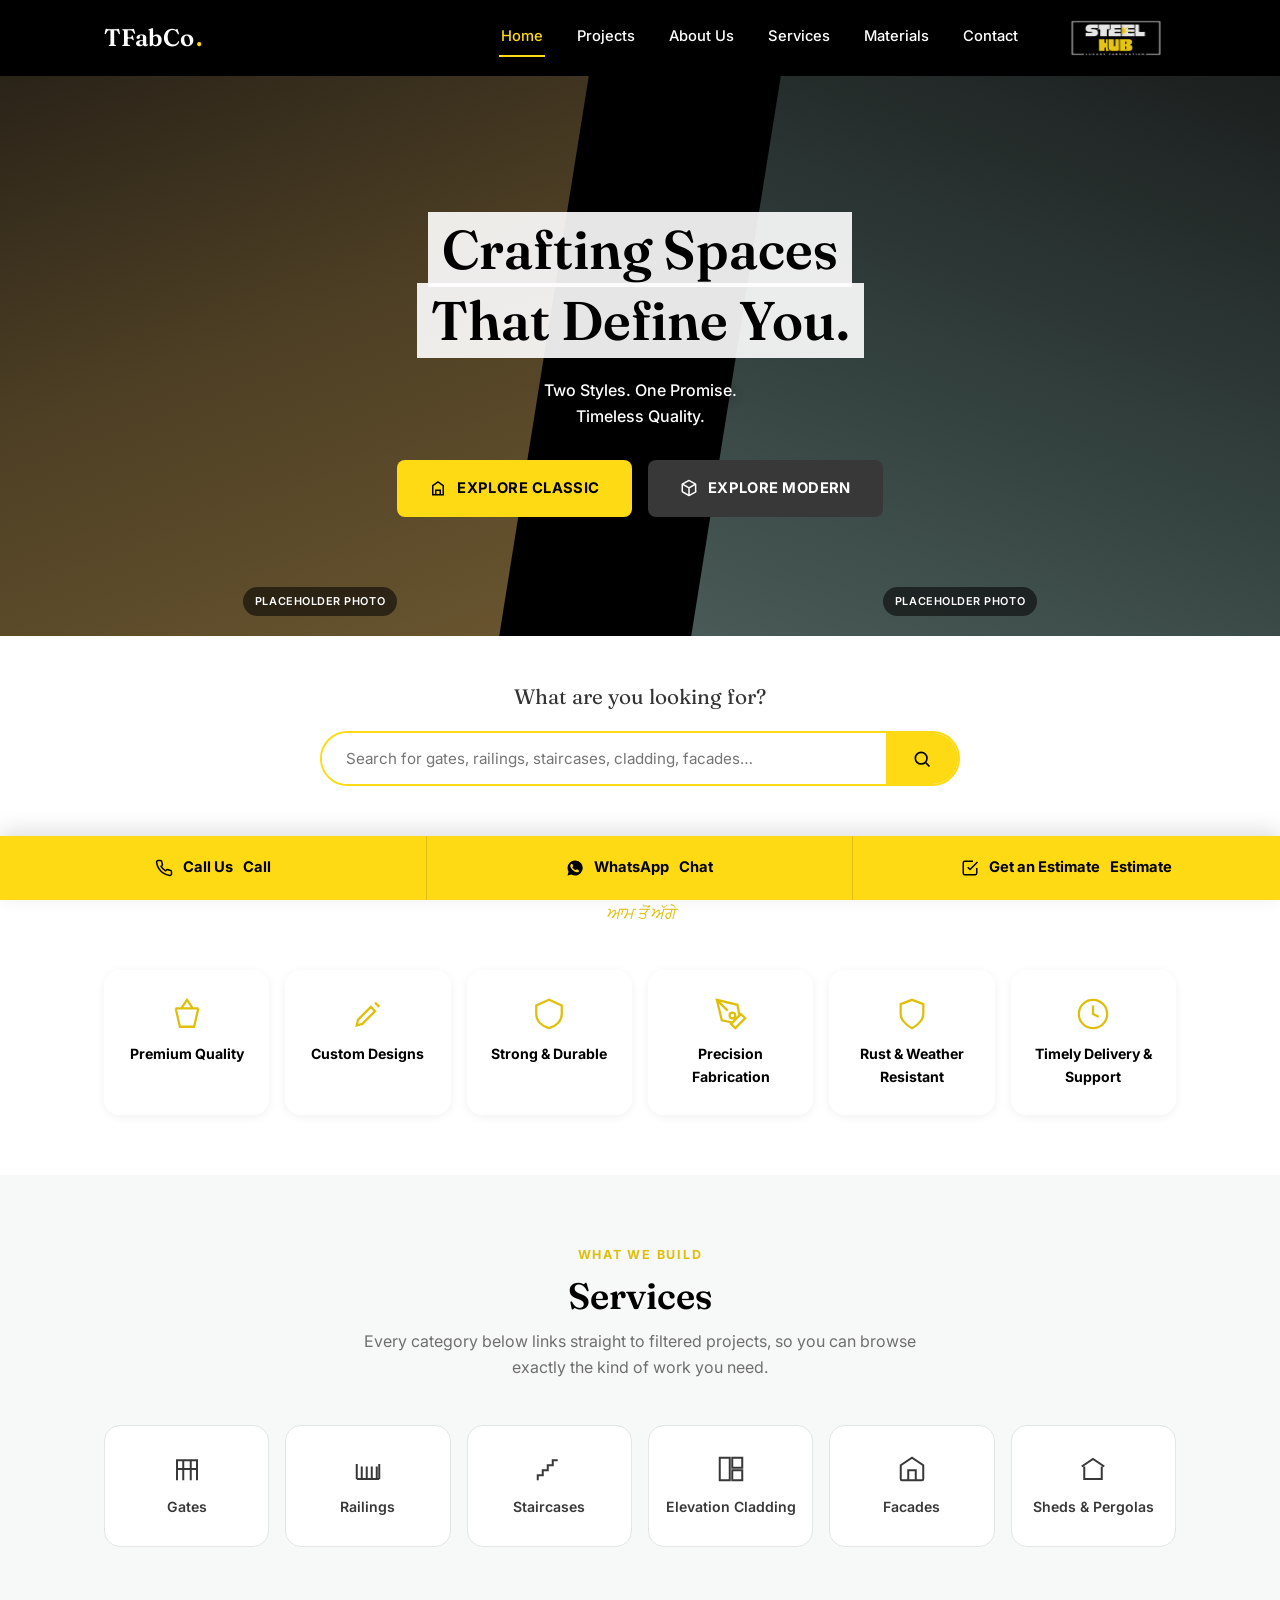
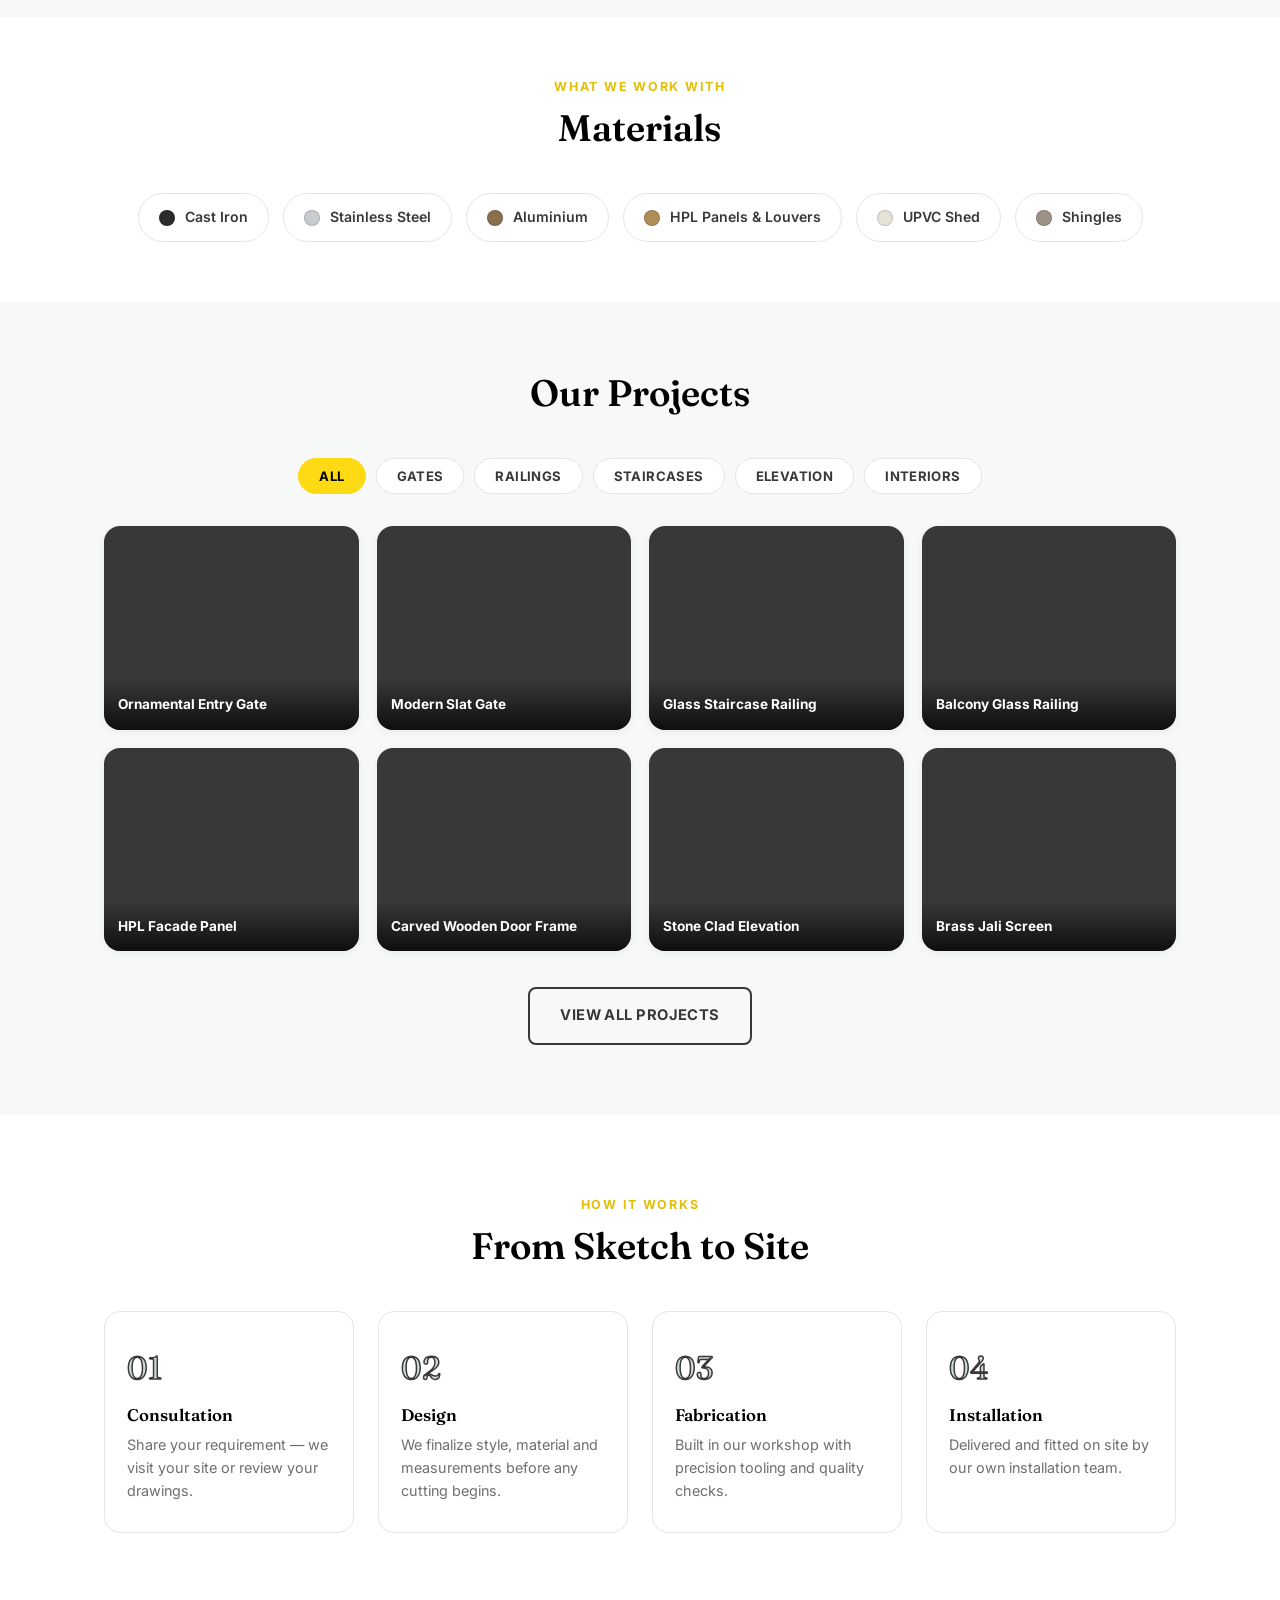
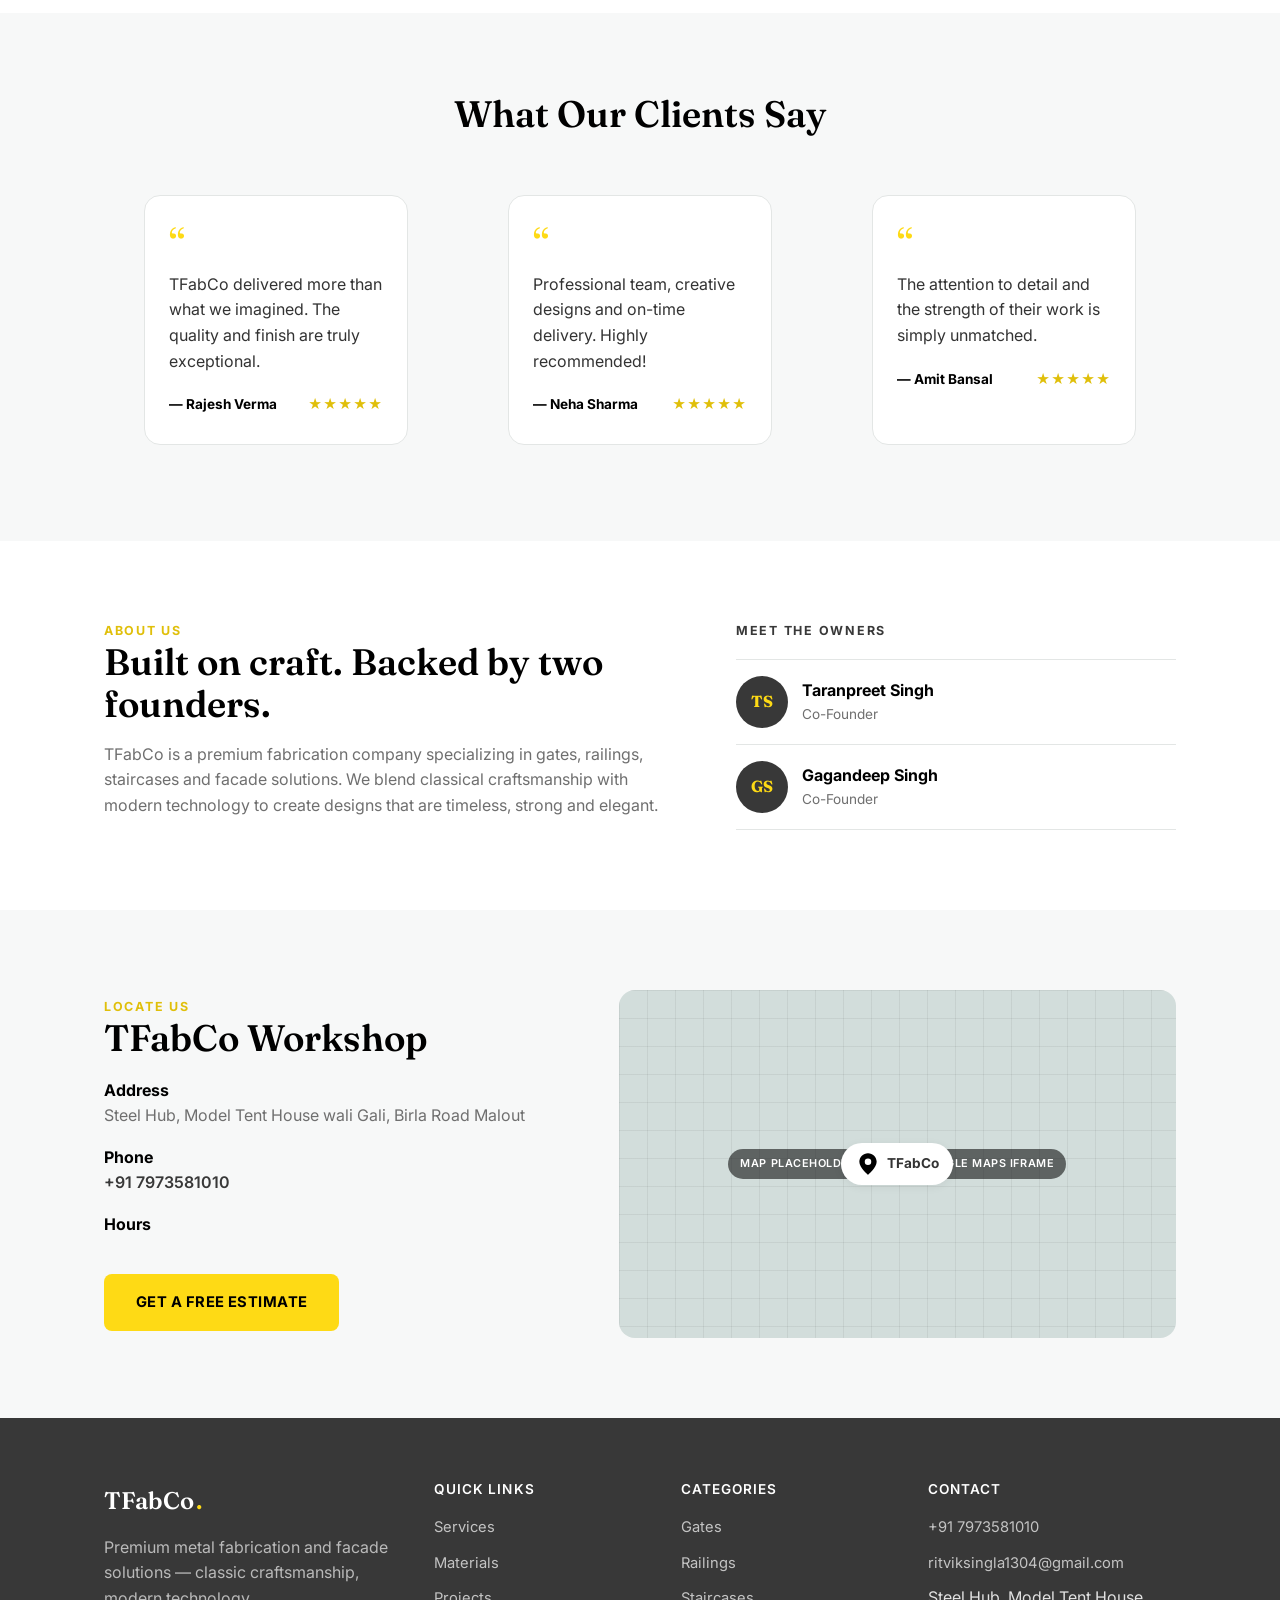
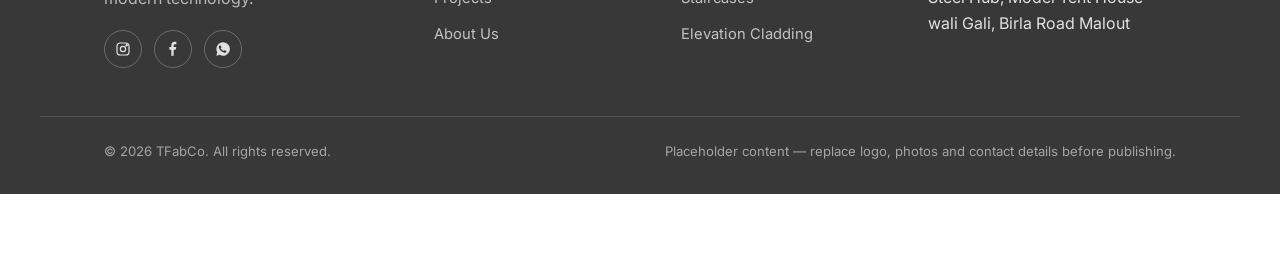
==== index.html @ 35b21168 "Base design added" ====
<!DOCTYPE html>
<html lang="en">
<head>
<meta charset="UTF-8">
<meta name="viewport" content="width=device-width, initial-scale=1.0">
<title>TFabCo — Aam ton agge</title>
<meta name="description" content="Premium fabrication of gates, railings, staircases and facade solutions. Classic and modern styles, built to last.">

<!-- Hidden static form so Netlify's build-time bot can detect the Estimate form -->
<form name="estimate-request" data-netlify="true" hidden>
  <input type="text" name="name">
  <input type="tel" name="phone">
  <select name="project_type"><option>Gate</option></select>
  <textarea name="message"></textarea>
</form>

<link rel="icon" href="data:image/svg+xml,%3Csvg xmlns='http://www.w3.org/2000/svg' viewBox='0 0 100 100'%3E%3Crect width='100' height='100' fill='%23000'/%3E%3Ctext x='50' y='68' font-size='60' text-anchor='middle' fill='%23feda15' font-family='Georgia'%3ET%3C/text%3E%3C/svg%3E">
<link rel="preconnect" href="https://fonts.googleapis.com">
<link rel="preconnect" href="https://fonts.gstatic.com" crossorigin>
<link href="https://fonts.googleapis.com/css2?family=Fraunces:opsz,wght@9..144,500;9..144,600;9..144,700&family=Inter:wght@400;500;600;700&display=swap" rel="stylesheet">
<link rel="stylesheet" href="css/base.css">
<link rel="stylesheet" href="css/home.css">
</head>
<body>

<!-- ============ HEADER ============ -->
<header class="site-header" id="top">
  <div class="header-inner">
    <a href="index.html" class="brand">TFabCo<span class="dot">.</span></a>

    <nav class="main-nav" id="main-nav">
      <a href="index.html" class="is-active">Home</a>
      <a href="products.html">Projects</a>
      <a href="index.html#about">About Us</a>
      <a href="index.html#services">Services</a>
      <a href="index.html#materials">Materials</a>
      <a href="index.html#contact">Contact</a>
    </nav>

    <span class="header-mark" aria-hidden="true">
      <img src="images/logo.png" alt="TFabCo logo" width="120" height="100">
    </span>

    <button class="menu-toggle" id="menu-toggle" aria-label="Toggle menu" aria-expanded="false">
      <span></span><span></span><span></span>
    </button>
  </div>
</header>

<main>

  <!-- ============ HERO ============ -->
  <section class="hero">
    <div class="hero-split">
      <div class="hero-image hero-image--classic" role="img" aria-label="Placeholder — classic ornamental gate photo">
        <span class="img-tag">Placeholder photo</span>
      </div>
      <div class="hero-image hero-image--modern" role="img" aria-label="Placeholder — modern facade photo">
        <span class="img-tag">Placeholder photo</span>
      </div>
    </div>

    <div class="hero-content">
      <h1>Crafting Spaces<br>That Define You.</h1>
      <p class="hero-tagline">Two Styles. One Promise.<br>Timeless Quality.</p>
      <div class="hero-actions">
        <a href="products.html?style=classic" class="btn btn-primary">
          <svg width="18" height="18" viewBox="0 0 24 24" fill="none" stroke="currentColor" stroke-width="2"><path d="M4 21h16M5 21V9l7-5 7 5v12M9 21v-6h6v6"/></svg>
          Explore Classic
        </a>
        <a href="products.html?style=modern" class="btn btn-dark">
          <svg width="18" height="18" viewBox="0 0 24 24" fill="none" stroke="currentColor" stroke-width="2"><path d="M21 16.5c0 .38-.21.71-.53.88l-7.9 4.44a.98.98 0 0 1-.94 0l-7.9-4.44A1 1 0 0 1 3 16.5v-9c0-.38.21-.71.53-.88l7.9-4.44a.98.98 0 0 1 .94 0l7.9 4.44c.32.17.53.5.53.88v9z"/><path d="M3.27 6.96 12 12.01l8.73-5.05M12 22.08V12"/></svg>
          Explore Modern
        </a>
      </div>
    </div>
  </section>

  <!-- ============ SEARCH ============ -->
  <section class="search-section">
    <div class="container">
      <p class="search-label">What are you looking for?</p>
      <form action="products.html" method="GET" class="search-form" role="search">
        <input type="search" name="search" placeholder="Search for gates, railings, staircases, cladding, facades…" aria-label="Search products">
        <button type="submit" aria-label="Search">
          <svg width="20" height="20" viewBox="0 0 24 24" fill="none" stroke="currentColor" stroke-width="2"><circle cx="11" cy="11" r="7"/><path d="m21 21-4.3-4.3"/></svg>
        </button>
      </form>
    </div>
  </section>

  <!-- ============ FEATURES / USPs ============ -->
  <section class="features">
    <div class="container">
      <div class="section-head">
        <h2 class="section-title">Not Common Fabrication</h2>
        <p class="tagline-script">ਆਮ ਤੋਂ ਅੱਗੇ</p>
      </div>

      <div class="feature-grid">
        <div class="feature-card card card-glass">
          <svg width="34" height="34" viewBox="0 0 24 24" fill="none" stroke="currentColor" stroke-width="1.6"><path d="M12 2 8 8h8l-4-6zM4 8l3 13h10l3-13M4 8h16"/></svg>
          <p>Premium Quality</p>
        </div>
        <div class="feature-card card card-glass">
          <svg width="34" height="34" viewBox="0 0 24 24" fill="none" stroke="currentColor" stroke-width="1.6"><path d="m14 7 3 3-9 9-4 1 1-4 9-9zM17 4l3 3"/></svg>
          <p>Custom Designs</p>
        </div>
        <div class="feature-card card card-glass">
          <svg width="34" height="34" viewBox="0 0 24 24" fill="none" stroke="currentColor" stroke-width="1.6"><path d="M12 2 3 6v6c0 5 4 8.5 9 10 5-1.5 9-5 9-10V6l-9-4z"/></svg>
          <p>Strong &amp; Durable</p>
        </div>
        <div class="feature-card card card-glass">
          <svg width="34" height="34" viewBox="0 0 24 24" fill="none" stroke="currentColor" stroke-width="1.6"><path d="m12 19 7-7 3 3-7 7-3-3zM18 13l-1.5-7.5L2 2l3.5 14.5L13 18l5-5zM2 2l7.586 7.586M11 13a2 2 0 1 0 4 0 2 2 0 1 0-4 0"/></svg>
          <p>Precision Fabrication</p>
        </div>
        <div class="feature-card card card-glass">
          <svg width="34" height="34" viewBox="0 0 24 24" fill="none" stroke="currentColor" stroke-width="1.6"><path d="M12 22s8-4 8-10V5l-8-3-8 3v7c0 6 8 10 8 10z"/></svg>
          <p>Rust &amp; Weather Resistant</p>
        </div>
        <div class="feature-card card card-glass">
          <svg width="34" height="34" viewBox="0 0 24 24" fill="none" stroke="currentColor" stroke-width="1.6"><circle cx="12" cy="12" r="10"/><path d="M12 6v6l4 2"/></svg>
          <p>Timely Delivery &amp; Support</p>
        </div>
      </div>
    </div>
  </section>

  <!-- ============ SERVICES ============ -->
  <section class="services" id="services">
    <div class="container">
      <div class="section-head">
        <p class="eyebrow accent">What We Build</p>
        <h2 class="section-title">Services</h2>
        <p class="section-sub">Every category below links straight to filtered projects, so you can browse exactly the kind of work you need.</p>
      </div>

      <div class="services-grid">
        <a href="products.html?type=gates" class="service-tile">
          <svg width="30" height="30" viewBox="0 0 24 24" fill="none" stroke="currentColor" stroke-width="1.6"><path d="M4 21V5h16v16M4 12h16M9 5v16M15 5v16"/></svg>
          <span>Gates</span>
        </a>
        <a href="products.html?type=railings" class="service-tile">
          <svg width="30" height="30" viewBox="0 0 24 24" fill="none" stroke="currentColor" stroke-width="1.6"><path d="M3 20h18M3 20V8M21 20V8M7 20V10M11 20V10M15 20V10M19 20V10"/></svg>
          <span>Railings</span>
        </a>
        <a href="products.html?type=staircases" class="service-tile">
          <svg width="30" height="30" viewBox="0 0 24 24" fill="none" stroke="currentColor" stroke-width="1.6"><path d="M3 21v-4h4v-4h4v-4h4V5h4"/></svg>
          <span>Staircases</span>
        </a>
        <a href="products.html?type=elevation" class="service-tile">
          <svg width="30" height="30" viewBox="0 0 24 24" fill="none" stroke="currentColor" stroke-width="1.6"><rect x="3" y="3" width="8" height="18"/><rect x="13" y="3" width="8" height="8"/><rect x="13" y="13" width="8" height="8"/></svg>
          <span>Elevation Cladding</span>
        </a>
        <a href="products.html?type=interiors" class="service-tile">
          <svg width="30" height="30" viewBox="0 0 24 24" fill="none" stroke="currentColor" stroke-width="1.6"><path d="M3 9l9-6 9 6v11a1 1 0 0 1-1 1H4a1 1 0 0 1-1-1z"/><path d="M9 21V13h6v8"/></svg>
          <span>Facades</span>
        </a>
        <a href="products.html?type=sheds" class="service-tile">
          <svg width="30" height="30" viewBox="0 0 24 24" fill="none" stroke="currentColor" stroke-width="1.6"><path d="M3 10 12 4l9 6M5 10v10h14V10"/></svg>
          <span>Sheds &amp; Pergolas</span>
        </a>
      </div>
    </div>
  </section>

  <!-- ============ MATERIALS ============ -->
  <section class="materials" id="materials">
    <div class="container">
      <div class="section-head">
        <p class="eyebrow accent">What We Work With</p>
        <h2 class="section-title">Materials</h2>
      </div>
      <div class="materials-grid">
        <div class="material-chip"><span class="swatch" style="background:#2b2b2b"></span>Cast Iron</div>
        <div class="material-chip"><span class="swatch" style="background:#c9ccce"></span>Stainless Steel</div>
        <div class="material-chip"><span class="swatch" style="background:#8a6f4d"></span>Aluminium</div>
        <div class="material-chip"><span class="swatch" style="background:#b08d57"></span>HPL Panels &amp; Louvers</div>
        <div class="material-chip"><span class="swatch" style="background:#e7e2d8"></span>UPVC Shed</div>
        <div class="material-chip"><span class="swatch" style="background:#9b9285"></span>Shingles</div>
      </div>
    </div>
  </section>

  <!-- ============ PROJECTS TEASER ============ -->
  <section class="projects" id="projects">
    <div class="container">
      <div class="section-head">
        <h2 class="section-title">Our Projects</h2>
      </div>

      <div class="filter-tabs" role="tablist" aria-label="Filter project preview">
        <button class="filter-btn is-active" data-filter="all">All</button>
        <button class="filter-btn" data-filter="gates">Gates</button>
        <button class="filter-btn" data-filter="railings">Railings</button>
        <button class="filter-btn" data-filter="staircases">Staircases</button>
        <button class="filter-btn" data-filter="elevation">Elevation</button>
        <button class="filter-btn" data-filter="interiors">Interiors</button>
      </div>

      <div class="teaser-grid" id="teaser-grid"><!-- populated by home.js --></div>

      <div class="text-center" style="margin-top:36px;">
        <a href="products.html" class="btn btn-outline">View All Projects</a>
      </div>
    </div>
  </section>

  <!-- ============ PROCESS ============ -->
  <section class="process">
    <div class="container">
      <div class="section-head">
        <p class="eyebrow accent">How It Works</p>
        <h2 class="section-title">From Sketch to Site</h2>
      </div>
      <div class="process-grid">
        <div class="process-step">
          <span class="step-num">01</span>
          <h4>Consultation</h4>
          <p>Share your requirement — we visit your site or review your drawings.</p>
        </div>
        <div class="process-step">
          <span class="step-num">02</span>
          <h4>Design</h4>
          <p>We finalize style, material and measurements before any cutting begins.</p>
        </div>
        <div class="process-step">
          <span class="step-num">03</span>
          <h4>Fabrication</h4>
          <p>Built in our workshop with precision tooling and quality checks.</p>
        </div>
        <div class="process-step">
          <span class="step-num">04</span>
          <h4>Installation</h4>
          <p>Delivered and fitted on site by our own installation team.</p>
        </div>
      </div>
    </div>
  </section>

  <!-- ============ TESTIMONIALS ============ -->
  <section class="testimonials">
    <div class="container">
      <div class="section-head">
        <h2 class="section-title">What Our Clients Say</h2>
      </div>
      <div class="testimonial-grid">
        <blockquote class="testimonial-card card">
          <p class="quote-mark">&ldquo;</p>
          <p class="quote-text">TFabCo delivered more than what we imagined. The quality and finish are truly exceptional.</p>
          <footer>
            <span class="quote-author">— Rajesh Verma</span>
            <span class="stars">★★★★★</span>
          </footer>
        </blockquote>
        <blockquote class="testimonial-card card">
          <p class="quote-mark">&ldquo;</p>
          <p class="quote-text">Professional team, creative designs and on-time delivery. Highly recommended!</p>
          <footer>
            <span class="quote-author">— Neha Sharma</span>
            <span class="stars">★★★★★</span>
          </footer>
        </blockquote>
        <blockquote class="testimonial-card card">
          <p class="quote-mark">&ldquo;</p>
          <p class="quote-text">The attention to detail and the strength of their work is simply unmatched.</p>
          <footer>
            <span class="quote-author">— Amit Bansal</span>
            <span class="stars">★★★★★</span>
          </footer>
        </blockquote>
      </div>
    </div>
  </section>

  <!-- ============ ABOUT + OWNERS ============ -->
  <section class="about" id="about">
    <div class="container about-grid">
      <div>
        <p class="eyebrow accent">About Us</p>
        <h2 class="section-title" style="text-align:left; margin-bottom:16px;">Built on craft. Backed by two founders.</h2>
        <p class="about-text">TFabCo is a premium fabrication company specializing in gates, railings, staircases and facade solutions. We blend classical craftsmanship with modern technology to create designs that are timeless, strong and elegant.</p>
      </div>

      <div class="owners">
        <p class="eyebrow" style="margin-bottom:18px;">Meet the Owners</p>
        <div class="owner-card">
          <div class="owner-avatar" aria-hidden="true">TS</div>
          <div>
            <p class="owner-name">Taranpreet Singh</p>
            <p class="owner-role">Co-Founder</p>
          </div>
        </div>
        <div class="owner-card">
          <div class="owner-avatar" aria-hidden="true">GS</div>
          <div>
            <p class="owner-name">Gagandeep Singh</p>
            <p class="owner-role">Co-Founder</p>
          </div>
        </div>
      </div>
    </div>
  </section>

  <!-- ============ LOCATE US / CONTACT ============ -->
  <section class="locate" id="contact">
    <div class="container locate-grid">
      <div>
        <p class="eyebrow accent">Locate Us</p>
        <h2 class="section-title" style="text-align:left; margin-bottom:18px;">TFabCo Workshop</h2>
        <p class="locate-line"><strong>Address</strong><br><span data-business="address">123 Industrial Area, Phase 1, Ludhiana, Punjab 141003</span></p>
        <p class="locate-line"><strong>Phone</strong><br><a data-business="phone" href="tel:+919876543210">+91 98765 43210</a></p>
        <p class="locate-line"><strong>Hours</strong><br><span data-business="hours">Mon–Sat, 9:00 AM – 7:00 PM</span></p>
        <a href="#" class="btn btn-primary" data-open-modal="estimate-modal" style="margin-top:20px;">Get a Free Estimate</a>
      </div>
      <div class="map-placeholder" role="img" aria-label="Placeholder map — embed Google Maps here">
        <span class="img-tag">Map placeholder — embed Google Maps iframe</span>
        <span class="map-pin">
          <svg width="26" height="26" viewBox="0 0 24 24" fill="#000"><path d="M12 2C7.6 2 4 5.6 4 10c0 5.4 8 12 8 12s8-6.6 8-12c0-4.4-3.6-8-8-8zm0 11a3 3 0 1 1 0-6 3 3 0 0 1 0 6z"/></svg>
          TFabCo
        </span>
      </div>
    </div>
  </section>

</main>

<!-- ============ FOOTER (content) ============ -->
<footer class="site-footer">
  <div class="container footer-grid">
    <div class="footer-brand">
      <a href="index.html" class="brand">TFabCo<span class="dot">.</span></a>
      <p>Premium metal fabrication and facade solutions — classic craftsmanship, modern technology.</p>
      <div class="social-row" aria-label="Social media">
        <a href="#" aria-label="Instagram"><svg width="16" height="16" viewBox="0 0 24 24" fill="none" stroke="currentColor" stroke-width="1.8"><rect x="3" y="3" width="18" height="18" rx="5"/><circle cx="12" cy="12" r="4"/><circle cx="17.5" cy="6.5" r="1"/></svg></a>
        <a href="#" aria-label="Facebook"><svg width="16" height="16" viewBox="0 0 24 24" fill="currentColor"><path d="M13 22v-9h3l1-4h-4V7c0-1.1.4-2 2-2h2V1.1C16.6 1 15.5 1 14.5 1 11.5 1 9.5 3 9.5 6.4V9h-3v4h3v9h3.5z"/></svg></a>
        <a href="#" aria-label="WhatsApp" data-whatsapp-link><svg width="16" height="16" viewBox="0 0 24 24" fill="currentColor"><path d="M12 2a10 10 0 0 0-8.6 15L2 22l5.2-1.4A10 10 0 1 0 12 2zm5.6 14.3c-.2.7-1.4 1.3-2 1.4-.5.1-1.1.2-3.6-.8-3-1.2-4.9-4.3-5.1-4.5-.1-.2-1.2-1.6-1.2-3s.7-2.1 1-2.4c.3-.3.6-.4.8-.4h.6c.2 0 .4 0 .6.5.2.5.7 1.8.8 1.9.1.2.1.3 0 .5-.1.2-.1.3-.3.5l-.5.5c-.2.2-.3.4-.1.7.2.3.8 1.3 1.7 2.1 1.2 1 2.1 1.4 2.4 1.5.3.1.5.1.7-.1l.7-.8c.2-.3.4-.2.7-.1l1.7.8c.2.1.4.2.4.4.1.2.1 1-.1 1.6z"/></svg></a>
      </div>
    </div>
    <div class="footer-col">
      <h4>Quick Links</h4>
      <ul>
        <li><a href="index.html#services">Services</a></li>
        <li><a href="index.html#materials">Materials</a></li>
        <li><a href="products.html">Projects</a></li>
        <li><a href="index.html#about">About Us</a></li>
      </ul>
    </div>
    <div class="footer-col">
      <h4>Categories</h4>
      <ul>
        <li><a href="products.html?type=gates">Gates</a></li>
        <li><a href="products.html?type=railings">Railings</a></li>
        <li><a href="products.html?type=staircases">Staircases</a></li>
        <li><a href="products.html?type=elevation">Elevation Cladding</a></li>
      </ul>
    </div>
    <div class="footer-col">
      <h4>Contact</h4>
      <ul>
        <li><a data-business="phone" href="tel:+919876543210">+91 98765 43210</a></li>
        <li><a data-business="email" href="mailto:info@tfabco.in">info@tfabco.in</a></li>
        <li><span data-business="address">123 Industrial Area, Phase 1, Ludhiana, Punjab</span></li>
      </ul>
    </div>
  </div>
  <div class="container footer-bottom">
    <span>© 2026 TFabCo. All rights reserved.</span>
    <span>Placeholder content — replace logo, photos and contact details before publishing.</span>
  </div>
</footer>

<!-- ============ STICKY CTA BAR ============ -->
<nav class="cta-bar" aria-label="Quick contact">
  <a href="#" class="cta-bar-item" data-call-button>
    <svg width="18" height="18" viewBox="0 0 24 24" fill="none" stroke="currentColor" stroke-width="2"><path d="M22 16.9v3a2 2 0 0 1-2.2 2 19.8 19.8 0 0 1-8.6-3.1 19.5 19.5 0 0 1-6-6 19.8 19.8 0 0 1-3.1-8.7A2 2 0 0 1 4.1 2h3a2 2 0 0 1 2 1.7c.1 1 .3 2 .7 2.9a2 2 0 0 1-.4 2.1L8.1 9.9a16 16 0 0 0 6 6l1.2-1.2a2 2 0 0 1 2.1-.4c.9.4 1.9.6 2.9.7a2 2 0 0 1 1.7 2z"/></svg>
    <span>Call Us</span><span class="label-mobile">Call</span>
  </a>
  <a href="#" class="cta-bar-item" data-whatsapp-link target="_blank" rel="noopener">
    <svg width="18" height="18" viewBox="0 0 24 24" fill="currentColor"><path d="M12 2a10 10 0 0 0-8.6 15L2 22l5.2-1.4A10 10 0 1 0 12 2zm5.6 14.3c-.2.7-1.4 1.3-2 1.4-.5.1-1.1.2-3.6-.8-3-1.2-4.9-4.3-5.1-4.5-.1-.2-1.2-1.6-1.2-3s.7-2.1 1-2.4c.3-.3.6-.4.8-.4h.6c.2 0 .4 0 .6.5.2.5.7 1.8.8 1.9.1.2.1.3 0 .5-.1.2-.1.3-.3.5l-.5.5c-.2.2-.3.4-.1.7.2.3.8 1.3 1.7 2.1 1.2 1 2.1 1.4 2.4 1.5.3.1.5.1.7-.1l.7-.8c.2-.3.4-.2.7-.1l1.7.8c.2.1.4.2.4.4.1.2.1 1-.1 1.6z"/></svg>
    <span>WhatsApp</span><span class="label-mobile">Chat</span>
  </a>
  <a href="#" class="cta-bar-item" data-open-modal="estimate-modal">
    <svg width="18" height="18" viewBox="0 0 24 24" fill="none" stroke="currentColor" stroke-width="2"><path d="M9 11l3 3L22 4M21 12v7a2 2 0 0 1-2 2H5a2 2 0 0 1-2-2V5a2 2 0 0 1 2-2h11"/></svg>
    <span>Get an Estimate</span><span class="label-mobile">Estimate</span>
  </a>
</nav>

<!-- ============ CALL POPOVER (desktop only) ============ -->
<div class="modal-overlay" id="call-popover">
  <div class="modal" role="dialog" aria-modal="true" aria-labelledby="call-popover-title">
    <button class="modal-close" aria-label="Close">✕</button>
    <p class="modal-eyebrow">Reach Us Directly</p>
    <h3 id="call-popover-title">Contact TFabCo</h3>

    <div class="contact-line">
      <span class="ci-icon"><svg width="18" height="18" viewBox="0 0 24 24" fill="none" stroke="currentColor" stroke-width="2"><path d="M22 16.9v3a2 2 0 0 1-2.2 2 19.8 19.8 0 0 1-8.6-3.1 19.5 19.5 0 0 1-6-6 19.8 19.8 0 0 1-3.1-8.7A2 2 0 0 1 4.1 2h3a2 2 0 0 1 2 1.7c.1 1 .3 2 .7 2.9a2 2 0 0 1-.4 2.1L8.1 9.9a16 16 0 0 0 6 6l1.2-1.2a2 2 0 0 1 2.1-.4c.9.4 1.9.6 2.9.7a2 2 0 0 1 1.7 2z"/></svg></span>
      <div class="ci-text"><span>Phone</span><a data-business="phone" href="tel:+919876543210">+91 98765 43210</a></div>
    </div>
    <div class="contact-line">
      <span class="ci-icon"><svg width="18" height="18" viewBox="0 0 24 24" fill="currentColor"><path d="M12 2a10 10 0 0 0-8.6 15L2 22l5.2-1.4A10 10 0 1 0 12 2zm5.6 14.3c-.2.7-1.4 1.3-2 1.4-.5.1-1.1.2-3.6-.8-3-1.2-4.9-4.3-5.1-4.5-.1-.2-1.2-1.6-1.2-3s.7-2.1 1-2.4c.3-.3.6-.4.8-.4h.6c.2 0 .4 0 .6.5.2.5.7 1.8.8 1.9.1.2.1.3 0 .5-.1.2-.1.3-.3.5l-.5.5c-.2.2-.3.4-.1.7.2.3.8 1.3 1.7 2.1 1.2 1 2.1 1.4 2.4 1.5.3.1.5.1.7-.1l.7-.8c.2-.3.4-.2.7-.1l1.7.8c.2.1.4.2.4.4.1.2.1 1-.1 1.6z"/></svg></span>
      <div class="ci-text"><span>WhatsApp</span><a href="#" data-whatsapp-link target="_blank" rel="noopener">Chat with us</a></div>
    </div>
    <div class="contact-line">
      <span class="ci-icon"><svg width="18" height="18" viewBox="0 0 24 24" fill="none" stroke="currentColor" stroke-width="2"><path d="M4 4h16v16H4z" opacity="0"/><path d="m22 6-10 7L2 6M4 4h16a2 2 0 0 1 2 2v12a2 2 0 0 1-2 2H4a2 2 0 0 1-2-2V6a2 2 0 0 1 2-2z"/></svg></span>
      <div class="ci-text"><span>Email</span><a data-business="email" href="mailto:info@tfabco.in">info@tfabco.in</a></div>
    </div>
    <div class="contact-line">
      <span class="ci-icon"><svg width="18" height="18" viewBox="0 0 24 24" fill="none" stroke="currentColor" stroke-width="2"><path d="M12 2C7.6 2 4 5.6 4 10c0 5.4 8 12 8 12s8-6.6 8-12c0-4.4-3.6-8-8-8z"/><circle cx="12" cy="10" r="3"/></svg></span>
      <div class="ci-text"><span>Workshop</span><p data-business="address">123 Industrial Area, Phase 1, Ludhiana, Punjab 141003</p></div>
    </div>
  </div>
</div>

<!-- ============ ESTIMATE MODAL ============ -->
<div class="modal-overlay" id="estimate-modal">
  <div class="modal" role="dialog" aria-modal="true" aria-labelledby="estimate-modal-title">
    <button class="modal-close" aria-label="Close">✕</button>
    <p class="modal-eyebrow">Quick Request</p>
    <h3 id="estimate-modal-title">Get a Free Estimate</h3>

    <form name="estimate-request" method="POST" data-ajax-form data-netlify="true" netlify-honeypot="bot-field">
      <input type="hidden" name="form-name" value="estimate-request">
      <p class="hidden-field"><label>Don't fill this out: <input name="bot-field"></label></p>

      <div class="field">
        <label for="est-name">Name</label>
        <input id="est-name" type="text" name="name" required>
      </div>
      <div class="field">
        <label for="est-phone">Phone</label>
        <input id="est-phone" type="tel" name="phone" required>
      </div>
      <div class="field">
        <label for="est-type">Project Type</label>
        <select id="est-type" name="project_type">
          <option>Gate</option>
          <option>Railing / Staircase</option>
          <option>Elevation Cladding</option>
          <option>Interior</option>
          <option>Not sure yet</option>
        </select>
      </div>
      <div class="field">
        <label for="est-msg">Details</label>
        <textarea id="est-msg" name="message" rows="3" placeholder="Approximate size, style, location..."></textarea>
      </div>
      <button type="submit" class="btn btn-primary btn-block">Send Request</button>
    </form>
    <div class="form-success" style="display:none;">
      <p style="font-weight:600; margin-bottom:8px;">Thanks — request received!</p>
      <p class="form-note">We'll get back to you shortly. For anything urgent, call or WhatsApp us using the bar below.</p>
    </div>
  </div>
</div>

<script src="js/main.js"></script>
<script src="js/home.js"></script>
</body>
</html>
---- css/base.css ----
/* ==========================================================
   TFabCo — BASE STYLES / DESIGN SYSTEM
   Shared across every page. Component classes here (.btn, .card,
   .site-header, .cta-bar, .modal, etc.) are the "reusable elements" —
   reuse them anywhere rather than writing new one-off styles.
   ========================================================== */

:root{
  /* ---- brand palette (as given) ---- */
  --yellow: #feda15;
  --yellow-dark: #e0bf0a;
  --black: #000000;
  --charcoal: #383838;
  --white: #ffffff;
  --mist: #d2dddb;

  /* ---- derived tones ---- */
  --charcoal-light: #4c4c4c;
  --text-body: #333333;
  --text-muted: #6f6f6f;
  --border: #e3e6e5;
  --bg-soft: #f7f8f8;

  /* ---- type ---- */
  --font-display: 'Fraunces', serif;
  --font-body: 'Inter', sans-serif;

  /* ---- layout ---- */
  --container: 1200px;
  --gutter: clamp(20px, 5vw, 64px);
  --radius-sm: 8px;
  --radius-md: 16px;
  --radius-lg: 28px;
  --header-h: 76px;
  --ctabar-h: 64px;

  /* ---- shadow / motion ---- */
  --shadow-sm: 0 2px 10px rgba(0,0,0,0.06);
  --shadow-md: 0 10px 30px rgba(0,0,0,0.12);
  --shadow-lg: 0 20px 50px rgba(0,0,0,0.18);
  --ease: cubic-bezier(0.22, 1, 0.36, 1);
}

*, *::before, *::after{ box-sizing: border-box; }
html{ scroll-behavior: smooth; }

@media (prefers-reduced-motion: reduce){
  html{ scroll-behavior: auto; }
  *{ animation-duration: 0.01ms !important; animation-iteration-count: 1 !important; transition-duration: 0.01ms !important; }
}

body{
  margin: 0;
  font-family: var(--font-body);
  color: var(--text-body);
  background: var(--white);
  line-height: 1.6;
  padding-bottom: var(--ctabar-h); /* keep content clear of fixed CTA bar */
}

h1,h2,h3,h4{
  font-family: var(--font-display);
  color: var(--black);
  margin: 0;
  line-height: 1.15;
  font-weight: 600;
}

p{ margin: 0; }
a{ color: inherit; text-decoration: none; }
img{ max-width: 100%; display: block; }
ul{ margin: 0; padding: 0; list-style: none; }
button{ font-family: inherit; border: none; background: none; cursor: pointer; }
input, select, textarea{ font-family: inherit; }

:focus-visible{ outline: 3px solid var(--yellow-dark); outline-offset: 2px; }

.container{
  max-width: var(--container);
  margin: 0 auto;
  padding: 0 var(--gutter);
}

.eyebrow{
  font-family: var(--font-body);
  font-weight: 700;
  font-size: 0.78rem;
  letter-spacing: 0.14em;
  text-transform: uppercase;
  color: var(--charcoal);
}
.eyebrow.accent{ color: var(--yellow-dark); }

.section{ padding: 88px 0; }
.section-tight{ padding: 56px 0; }
.section-title{
  font-size: clamp(1.7rem, 3vw, 2.3rem);
  text-align: center;
}
.section-head{ text-align: center; margin-bottom: 44px; }
.section-head p.eyebrow{ margin-bottom: 10px; }
.section-sub{
  margin-top: 12px;
  color: var(--text-muted);
  max-width: 60ch;
  margin-left: auto;
  margin-right: auto;
}

/* ==========================================================
   BUTTONS  (.btn is the base reusable button)
   ========================================================== */
.btn{
  position: relative;
  display: inline-flex;
  align-items: center;
  justify-content: center;
  gap: 10px;
  padding: 15px 30px;
  font-size: 0.92rem;
  font-weight: 700;
  letter-spacing: 0.03em;
  text-transform: uppercase;
  border-radius: var(--radius-sm);
  border: 2px solid transparent;
  overflow: hidden;
  isolation: isolate;
  transition: transform 0.2s var(--ease), box-shadow 0.2s var(--ease), background 0.2s var(--ease), color 0.2s var(--ease), border-color 0.2s var(--ease);
  white-space: nowrap;
}
.btn:hover{ transform: translateY(-3px); box-shadow: var(--shadow-md); }
.btn:active{ transform: translateY(-1px) scale(0.97); box-shadow: var(--shadow-sm); }

.btn-primary{ background: var(--yellow); color: var(--black); }
.btn-primary:hover{ background: var(--yellow-dark); }

.btn-dark{ background: var(--charcoal); color: var(--white); }
.btn-dark:hover{ background: var(--black); }

.btn-outline{ background: transparent; border-color: var(--charcoal); color: var(--charcoal); }
.btn-outline:hover{ border-color: var(--black); color: var(--black); background: var(--bg-soft); }

.btn-outline-light{ background: transparent; border-color: rgba(255,255,255,0.5); color: var(--white); }
.btn-outline-light:hover{ border-color: var(--white); background: rgba(255,255,255,0.1); }

.btn-ghost{ background: none; color: var(--charcoal); padding: 10px 14px; text-transform: none; letter-spacing: 0; font-weight: 600; }
.btn-ghost:hover{ color: var(--black); transform: none; box-shadow: none; background: var(--bg-soft); }

.btn-sm{ padding: 10px 18px; font-size: 0.8rem; }
.btn-block{ width: 100%; }
.btn-icon{ display: inline-flex; }

/* ripple click effect — span injected by JS (see main.js) */
.btn .ripple{
  position: absolute;
  border-radius: 50%;
  background: rgba(255,255,255,0.55);
  transform: scale(0);
  animation: ripple 0.6s var(--ease);
  pointer-events: none;
  z-index: -1;
}
.btn-outline .ripple, .btn-ghost .ripple{ background: rgba(56,56,56,0.15); }
@keyframes ripple{ to{ transform: scale(3.5); opacity: 0; } }

/* ==========================================================
   CARDS  (.card base + .card-glass translucent variant)
   ========================================================== */
.card{
  background: var(--white);
  border: 1px solid var(--border);
  border-radius: var(--radius-md);
  transition: transform 0.25s var(--ease), box-shadow 0.25s var(--ease), border-color 0.25s var(--ease);
}
.card:hover{ transform: translateY(-6px); box-shadow: var(--shadow-md); border-color: transparent; }

.card-glass{
  background: rgba(255,255,255,0.6);
  border: 1px solid rgba(255,255,255,0.5);
  backdrop-filter: blur(14px) saturate(140%);
  -webkit-backdrop-filter: blur(14px) saturate(140%);
  box-shadow: var(--shadow-sm);
}
.card-glass:hover{ background: rgba(255,255,255,0.78); box-shadow: var(--shadow-md); }

.card-dark-glass{
  background: rgba(0,0,0,0.42);
  border: 1px solid rgba(255,255,255,0.14);
  backdrop-filter: blur(14px) saturate(140%);
  -webkit-backdrop-filter: blur(14px) saturate(140%);
  color: var(--white);
}
.card-dark-glass:hover{ background: rgba(0,0,0,0.55); }

/* ==========================================================
   HEADER
   ========================================================== */
.site-header{
  position: sticky;
  top: 0;
  z-index: 200;
  height: var(--header-h);
  background: var(--black);
  transition: box-shadow 0.25s ease;
}
.site-header.is-scrolled{ box-shadow: 0 6px 24px rgba(0,0,0,0.25); }

.header-inner{
  max-width: var(--container);
  margin: 0 auto;
  padding: 0 var(--gutter);
  height: 100%;
  display: flex;
  align-items: center;
  gap: 36px;
}

.brand{
  display: flex;
  align-items: baseline;
  gap: 2px;
  color: var(--white);
  font-family: var(--font-display);
  font-size: 1.5rem;
  font-weight: 600;
  margin-right: auto;
}
.brand .dot{ color: var(--yellow); }

.main-nav{ display: flex; align-items: center; gap: 30px; }
.main-nav a{
  color: var(--white);
  font-size: 0.92rem;
  font-weight: 500;
  padding: 6px 2px;
  border-bottom: 2px solid transparent;
  transition: color 0.2s ease, border-color 0.2s ease;
}
.main-nav a:hover{ color: var(--yellow); }
.main-nav a.is-active{ color: var(--yellow); border-color: var(--yellow); }

.header-mark{ color: var(--white); flex-shrink: 0; opacity: 0.9; }

.menu-toggle{
  display: none;
  flex-direction: column;
  gap: 5px;
  padding: 8px;
  margin-left: 8px;
}
.menu-toggle span{ width: 24px; height: 2px; background: var(--white); transition: transform 0.25s ease, opacity 0.25s ease; }
.menu-toggle.is-open span:nth-child(1){ transform: translateY(7px) rotate(45deg); }
.menu-toggle.is-open span:nth-child(2){ opacity: 0; }
.menu-toggle.is-open span:nth-child(3){ transform: translateY(-7px) rotate(-45deg); }

/* ==========================================================
   STICKY CTA FOOTER BAR (Call / WhatsApp / Estimate)
   ========================================================== */
.cta-bar{
  position: fixed;
  left: 0; right: 0; bottom: 0;
  z-index: 300;
  height: var(--ctabar-h);
  background: var(--yellow);
  display: grid;
  grid-template-columns: repeat(3, 1fr);
  box-shadow: 0 -6px 20px rgba(0,0,0,0.12);
}
.cta-bar-item{
  display: flex;
  align-items: center;
  justify-content: center;
  gap: 10px;
  font-weight: 700;
  font-size: 0.92rem;
  color: var(--black);
  border-right: 1px solid rgba(0,0,0,0.12);
  transition: background 0.2s ease;
}
.cta-bar-item:last-child{ border-right: none; }
.cta-bar-item:hover{ background: var(--yellow-dark); }
.cta-bar-item:active{ background: var(--black); color: var(--yellow); }
.cta-bar-item svg{ flex-shrink: 0; }

@media (max-width: 640px){
  .cta-bar-item span{ display: none; }
  .cta-bar-item{ font-size: 0; gap: 0; flex-direction: column; }
  .cta-bar-item .label-mobile{ display: block; font-size: 0.68rem; margin-top: 2px; }
}

/* ==========================================================
   MODAL / POPOVER (call popover, estimate form, etc.)
   ========================================================== */
.modal-overlay{
  position: fixed;
  inset: 0;
  background: rgba(0,0,0,0.55);
  backdrop-filter: blur(3px);
  display: none;
  align-items: center;
  justify-content: center;
  z-index: 500;
  padding: 20px;
  opacity: 0;
  transition: opacity 0.25s ease;
}
.modal-overlay.is-open{ display: flex; opacity: 1; }

.modal{
  background: var(--white);
  border-radius: var(--radius-md);
  max-width: 420px;
  width: 100%;
  padding: 32px;
  position: relative;
  box-shadow: var(--shadow-lg);
  transform: translateY(16px) scale(0.97);
  opacity: 0;
  transition: transform 0.3s var(--ease), opacity 0.3s var(--ease);
}
.modal-overlay.is-open .modal{ transform: translateY(0) scale(1); opacity: 1; }

.modal-close{
  position: absolute;
  top: 14px; right: 14px;
  width: 34px; height: 34px;
  border-radius: 50%;
  display: flex; align-items: center; justify-content: center;
  background: var(--bg-soft);
  color: var(--charcoal);
  transition: background 0.2s ease, transform 0.2s ease;
}
.modal-close:hover{ background: var(--mist); transform: rotate(90deg); }

.modal-eyebrow{ color: var(--yellow-dark); font-weight: 700; font-size: 0.78rem; letter-spacing: 0.1em; text-transform: uppercase; margin-bottom: 8px; }
.modal h3{ font-size: 1.4rem; margin-bottom: 18px; }

.contact-line{
  display: flex;
  align-items: center;
  gap: 14px;
  padding: 14px 0;
  border-top: 1px solid var(--border);
}
.contact-line:last-child{ padding-bottom: 0; }
.contact-line .ci-icon{
  width: 40px; height: 40px;
  border-radius: 50%;
  background: var(--bg-soft);
  display: flex; align-items: center; justify-content: center;
  color: var(--charcoal);
  flex-shrink: 0;
}
.contact-line .ci-text span{ display: block; font-size: 0.72rem; color: var(--text-muted); text-transform: uppercase; letter-spacing: 0.05em; }
.contact-line .ci-text a, .contact-line .ci-text p{ font-weight: 600; color: var(--black); }
.contact-line:hover .ci-icon{ background: var(--yellow); color: var(--black); }

/* ==========================================================
   FORM ELEMENTS (shared: estimate modal, contact section)
   ========================================================== */
.field{ display: grid; gap: 6px; margin-bottom: 16px; }
.field label{ font-size: 0.78rem; font-weight: 700; text-transform: uppercase; letter-spacing: 0.05em; color: var(--charcoal); }
.field input, .field select, .field textarea{
  border: 1.5px solid var(--border);
  border-radius: var(--radius-sm);
  padding: 12px 14px;
  font-size: 0.95rem;
  color: var(--text-body);
  background: var(--white);
  transition: border-color 0.2s ease, box-shadow 0.2s ease;
  width: 100%;
}
.field input:focus, .field select:focus, .field textarea:focus{
  border-color: var(--yellow-dark);
  box-shadow: 0 0 0 4px rgba(254,218,21,0.25);
  outline: none;
}
.hidden-field{ display: none; }
.form-note{ font-size: 0.78rem; color: var(--text-muted); margin-top: 10px; }

/* ==========================================================
   FOOTER (content footer, sits above the fixed CTA bar)
   ========================================================== */
.site-footer{
  background: var(--charcoal);
  color: rgba(255,255,255,0.85);
  padding: 64px 0 32px;
}
.footer-grid{
  display: grid;
  grid-template-columns: 1.4fr 1fr 1fr 1.2fr;
  gap: 40px;
}
.footer-brand .brand{ color: var(--white); margin-bottom: 14px; }
.footer-brand p{ color: rgba(255,255,255,0.65); max-width: 32ch; }
.footer-col h4{ color: var(--white); font-family: var(--font-body); font-size: 0.85rem; text-transform: uppercase; letter-spacing: 0.08em; margin-bottom: 16px; }
.footer-col ul li{ margin-bottom: 10px; }
.footer-col a{ color: rgba(255,255,255,0.7); font-size: 0.92rem; transition: color 0.2s ease; }
.footer-col a:hover{ color: var(--yellow); }

.social-row{ display: flex; gap: 12px; margin-top: 18px; }
.social-row a{
  width: 38px; height: 38px;
  border-radius: 50%;
  border: 1px solid rgba(255,255,255,0.25);
  display: flex; align-items: center; justify-content: center;
  transition: background 0.2s ease, border-color 0.2s ease;
}
.social-row a:hover{ background: var(--yellow); border-color: var(--yellow); color: var(--black); }

.footer-bottom{
  margin-top: 48px;
  padding-top: 24px;
  border-top: 1px solid rgba(255,255,255,0.14);
  display: flex;
  justify-content: space-between;
  flex-wrap: wrap;
  gap: 12px;
  font-size: 0.82rem;
  color: rgba(255,255,255,0.55);
}

/* ==========================================================
   MISC UTILITIES
   ========================================================== */
.visually-hidden{
  position: absolute; width: 1px; height: 1px; padding: 0; margin: -1px;
  overflow: hidden; clip: rect(0,0,0,0); white-space: nowrap; border: 0;
}
.text-center{ text-align: center; }
.mt-0{ margin-top: 0; }

@media (max-width: 960px){
  .footer-grid{ grid-template-columns: 1fr 1fr; }
}
@media (max-width: 680px){
  .main-nav{
    position: fixed;
    top: var(--header-h);
    left: 0; right: 0;
    background: var(--black);
    flex-direction: column;
    align-items: flex-start;
    padding: 20px var(--gutter) 28px;
    gap: 18px;
    transform: translateY(-12px);
    opacity: 0;
    pointer-events: none;
    transition: transform 0.25s ease, opacity 0.25s ease;
  }
  .main-nav.is-open{ transform: translateY(0); opacity: 1; pointer-events: auto; }
  .menu-toggle{ display: flex; }
  .footer-grid{ grid-template-columns: 1fr; }
}
---- css/home.css ----
/* ==========================================================
   HOME PAGE STYLES
   ========================================================== */

/* ---------- HERO ---------- */
.hero{
  position: relative;
  min-height: 560px;
  display: flex;
  align-items: center;
  overflow: hidden;
  background: var(--black);
}

.hero-split{
  position: absolute;
  inset: 0;
  display: flex;
}
.hero-image{
  flex: 1;
  position: relative;
  display: flex;
  align-items: flex-end;
  justify-content: center;
  padding: 20px;
}
.hero-image--classic{
  background: linear-gradient(160deg, #2a2318 0%, #4d3f24 45%, #6b5730 100%);
  clip-path: polygon(0 0, 92% 0, 78% 100%, 0% 100%);
}
.hero-image--modern{
  background: linear-gradient(200deg, #1b1f1e 0%, #33413e 55%, #4a5c58 100%);
  clip-path: polygon(22% 0, 100% 0, 100% 100%, 8% 100%);
}
.img-tag{
  background: rgba(0,0,0,0.55);
  color: var(--white);
  font-size: 0.68rem;
  letter-spacing: 0.05em;
  text-transform: uppercase;
  padding: 6px 12px;
  border-radius: 20px;
  font-weight: 600;
}

.hero-content{
  position: relative;
  z-index: 2;
  max-width: 620px;
  margin: 0 auto;
  text-align: center;
  padding: 60px var(--gutter) 40px;
  color: var(--black);
}
.hero-content h1{
  font-size: clamp(2.2rem, 4.6vw, 3.4rem);
  background: rgba(255,255,255,0.9);
  display: inline;
  box-decoration-break: clone;
  -webkit-box-decoration-break: clone;
  padding: 4px 14px;
  line-height: 1.3;
}
.hero-tagline{
  margin-top: 22px;
  color: var(--white);
  font-weight: 500;
  text-shadow: 0 2px 10px rgba(0,0,0,0.6);
}
.hero-actions{
  margin-top: 30px;
  display: flex;
  justify-content: center;
  gap: 16px;
  flex-wrap: wrap;
}

@media (max-width: 720px){
  .hero{ min-height: 640px; }
  .hero-image--classic{ clip-path: polygon(0 0, 100% 0, 100% 55%, 0 70%); }
  .hero-image--modern{ clip-path: polygon(0 60%, 100% 45%, 100% 100%, 0 100%); }
}

/* ---------- SEARCH ---------- */
.search-section{
  padding: 44px 0 8px;
  text-align: center;
}
.search-label{
  font-family: var(--font-display);
  font-size: 1.3rem;
  margin-bottom: 18px;
}
.search-form{
  display: flex;
  max-width: 640px;
  margin: 0 auto;
  border: 2px solid var(--yellow);
  border-radius: 50px;
  overflow: hidden;
  transition: box-shadow 0.2s ease;
}
.search-form:focus-within{ box-shadow: 0 0 0 5px rgba(254,218,21,0.25); }
.search-form input{
  flex: 1;
  border: none;
  padding: 16px 24px;
  font-size: 0.95rem;
  outline: none;
}
.search-form button{
  background: var(--yellow);
  padding: 0 26px;
  display: flex;
  align-items: center;
  color: var(--black);
  transition: background 0.2s ease;
}
.search-form button:hover{ background: var(--yellow-dark); }

/* ---------- FEATURES ---------- */
.features{ padding: 60px 0; }
.tagline-script{
  font-family: 'Fraunces', serif;
  font-style: italic;
  color: var(--yellow-dark);
  margin-top: 4px;
}
.feature-grid{
  margin-top: 34px;
  display: grid;
  grid-template-columns: repeat(6, 1fr);
  gap: 16px;
}
.feature-card{
  padding: 26px 16px;
  text-align: center;
  display: flex;
  flex-direction: column;
  align-items: center;
  gap: 12px;
  color: var(--charcoal);
}
.feature-card svg{ color: var(--yellow-dark); }
.feature-card p{ font-weight: 700; font-size: 0.88rem; color: var(--black); }

@media (max-width: 960px){ .feature-grid{ grid-template-columns: repeat(3, 1fr); } }
@media (max-width: 560px){ .feature-grid{ grid-template-columns: repeat(2, 1fr); } }

/* ---------- SERVICES ---------- */
.services{ padding: 70px 0; background: var(--bg-soft); }
.services-grid{
  margin-top: 36px;
  display: grid;
  grid-template-columns: repeat(6, 1fr);
  gap: 16px;
}
.service-tile{
  background: var(--white);
  border: 1px solid var(--border);
  border-radius: var(--radius-md);
  padding: 28px 14px;
  display: flex;
  flex-direction: column;
  align-items: center;
  gap: 12px;
  text-align: center;
  color: var(--charcoal);
  font-weight: 600;
  font-size: 0.88rem;
  transition: transform 0.25s var(--ease), box-shadow 0.25s var(--ease), background 0.25s ease, color 0.25s ease;
}
.service-tile svg{ color: var(--charcoal); transition: color 0.25s ease; }
.service-tile:hover{
  transform: translateY(-6px);
  box-shadow: var(--shadow-md);
  background: var(--black);
  color: var(--yellow);
}
.service-tile:hover svg{ color: var(--yellow); }

@media (max-width: 960px){ .services-grid{ grid-template-columns: repeat(3, 1fr); } }
@media (max-width: 560px){ .services-grid{ grid-template-columns: repeat(2, 1fr); } }

/* ---------- MATERIALS ---------- */
.materials{ padding: 60px 0; }
.materials-grid{
  margin-top: 30px;
  display: flex;
  flex-wrap: wrap;
  gap: 14px;
  justify-content: center;
}
.material-chip{
  display: flex;
  align-items: center;
  gap: 10px;
  padding: 12px 20px;
  border: 1px solid var(--border);
  border-radius: 50px;
  font-weight: 600;
  font-size: 0.88rem;
  color: var(--charcoal);
  background: var(--white);
  transition: border-color 0.2s ease, transform 0.2s ease;
}
.material-chip:hover{ border-color: var(--yellow-dark); transform: translateY(-2px); }
.material-chip .swatch{
  width: 16px; height: 16px;
  border-radius: 50%;
  display: inline-block;
  border: 1px solid rgba(0,0,0,0.15);
}

/* ---------- PROJECTS TEASER ---------- */
.projects{ padding: 70px 0; background: var(--bg-soft); }
.filter-tabs{
  display: flex;
  flex-wrap: wrap;
  justify-content: center;
  gap: 10px;
  margin-bottom: 32px;
}
.filter-btn{
  padding: 9px 20px;
  border: 1.5px solid var(--border);
  border-radius: 50px;
  font-size: 0.82rem;
  font-weight: 700;
  letter-spacing: 0.03em;
  text-transform: uppercase;
  color: var(--charcoal);
  background: var(--white);
  transition: all 0.2s ease;
}
.filter-btn:hover{ border-color: var(--yellow-dark); }
.filter-btn.is-active{ background: var(--yellow); border-color: var(--yellow); color: var(--black); }

.teaser-grid{
  display: grid;
  grid-template-columns: repeat(4, 1fr);
  gap: 18px;
}
.teaser-card{
  aspect-ratio: 4/3.2;
  border-radius: var(--radius-md);
  overflow: hidden;
  position: relative;
  display: flex;
  align-items: flex-end;
  color: var(--white);
  box-shadow: var(--shadow-sm);
  transition: transform 0.3s var(--ease), box-shadow 0.3s var(--ease);
}
.teaser-card:hover{ transform: translateY(-6px); box-shadow: var(--shadow-md); }
.teaser-card .teaser-caption{
  position: relative;
  z-index: 2;
  padding: 14px;
  font-weight: 700;
  font-size: 0.85rem;
  background: linear-gradient(to top, rgba(0,0,0,0.75), transparent);
  width: 100%;
}
.teaser-card::before{
  content: '';
  position: absolute; inset: 0;
  background: var(--charcoal);
}

@media (max-width: 960px){ .teaser-grid{ grid-template-columns: repeat(2, 1fr); } }
@media (max-width: 560px){ .teaser-grid{ grid-template-columns: 1fr; } }

/* ---------- PROCESS ---------- */
.process{ padding: 80px 0; }
.process-grid{
  margin-top: 34px;
  display: grid;
  grid-template-columns: repeat(4, 1fr);
  gap: 24px;
}
.process-step{
  padding: 30px 22px;
  border: 1px solid var(--border);
  border-radius: var(--radius-md);
  position: relative;
  transition: border-color 0.2s ease, transform 0.2s ease;
}
.process-step:hover{ border-color: var(--yellow-dark); transform: translateY(-4px); }
.step-num{
  font-family: var(--font-display);
  font-size: 2rem;
  color: var(--mist);
  -webkit-text-stroke: 1.5px var(--charcoal);
  display: block;
  margin-bottom: 12px;
}
.process-step h4{ font-size: 1.05rem; margin-bottom: 8px; }
.process-step p{ color: var(--text-muted); font-size: 0.9rem; }

@media (max-width: 860px){ .process-grid{ grid-template-columns: 1fr 1fr; } }
@media (max-width: 520px){ .process-grid{ grid-template-columns: 1fr; } }

/* ---------- TESTIMONIALS ---------- */
.testimonials{ padding: 80px 0; background: var(--bg-soft); }
.testimonial-grid{
  margin-top: 34px;
  display: grid;
  grid-template-columns: repeat(3, 1fr);
  gap: 20px;
}
.testimonial-card{
  padding: 28px 24px;
  position: relative;
}
.quote-mark{
  font-family: var(--font-display);
  font-size: 2.6rem;
  color: var(--yellow);
  line-height: 1;
  margin-bottom: 6px;
}
.quote-text{ color: var(--text-body); margin-bottom: 20px; }
.testimonial-card footer{
  display: flex;
  justify-content: space-between;
  align-items: center;
  font-size: 0.85rem;
}
.quote-author{ font-weight: 700; color: var(--black); }
.stars{ color: var(--yellow-dark); letter-spacing: 1px; }

@media (max-width: 860px){ .testimonial-grid{ grid-template-columns: 1fr; } }

/* ---------- ABOUT + OWNERS ---------- */
.about{ padding: 80px 0; }
.about-grid{
  display: grid;
  grid-template-columns: 1.3fr 1fr;
  gap: 60px;
  align-items: start;
}
.about-text{ color: var(--text-muted); margin-top: 6px; }
.owner-card{
  display: flex;
  align-items: center;
  gap: 14px;
  padding: 16px 0;
  border-top: 1px solid var(--border);
}
.owner-card:last-child{ border-bottom: 1px solid var(--border); }
.owner-avatar{
  width: 52px; height: 52px;
  border-radius: 50%;
  background: var(--charcoal);
  color: var(--yellow);
  font-family: var(--font-display);
  font-weight: 700;
  display: flex; align-items: center; justify-content: center;
  flex-shrink: 0;
}
.owner-name{ font-weight: 700; color: var(--black); }
.owner-role{ color: var(--text-muted); font-size: 0.85rem; }

@media (max-width: 860px){ .about-grid{ grid-template-columns: 1fr; } }

/* ---------- LOCATE US ---------- */
.locate{ padding: 80px 0; background: var(--bg-soft); }
.locate-grid{
  display: grid;
  grid-template-columns: 1fr 1.2fr;
  gap: 50px;
  align-items: center;
}
.locate-line{ margin-bottom: 16px; color: var(--text-muted); }
.locate-line strong{ color: var(--black); }
.locate-line a{ color: var(--charcoal); font-weight: 600; }
.locate-line a:hover{ color: var(--yellow-dark); }

.map-placeholder{
  background: var(--mist);
  border-radius: var(--radius-md);
  aspect-ratio: 16/10;
  position: relative;
  display: flex;
  align-items: center;
  justify-content: center;
  overflow: hidden;
  background-image:
    linear-gradient(rgba(56,56,56,0.08) 1px, transparent 1px),
    linear-gradient(90deg, rgba(56,56,56,0.08) 1px, transparent 1px);
  background-size: 28px 28px;
}
.map-pin{
  position: absolute;
  display: flex;
  align-items: center;
  gap: 6px;
  background: var(--white);
  padding: 8px 14px;
  border-radius: 50px;
  font-weight: 700;
  font-size: 0.85rem;
  box-shadow: var(--shadow-sm);
}

@media (max-width: 860px){ .locate-grid{ grid-template-columns: 1fr; } }
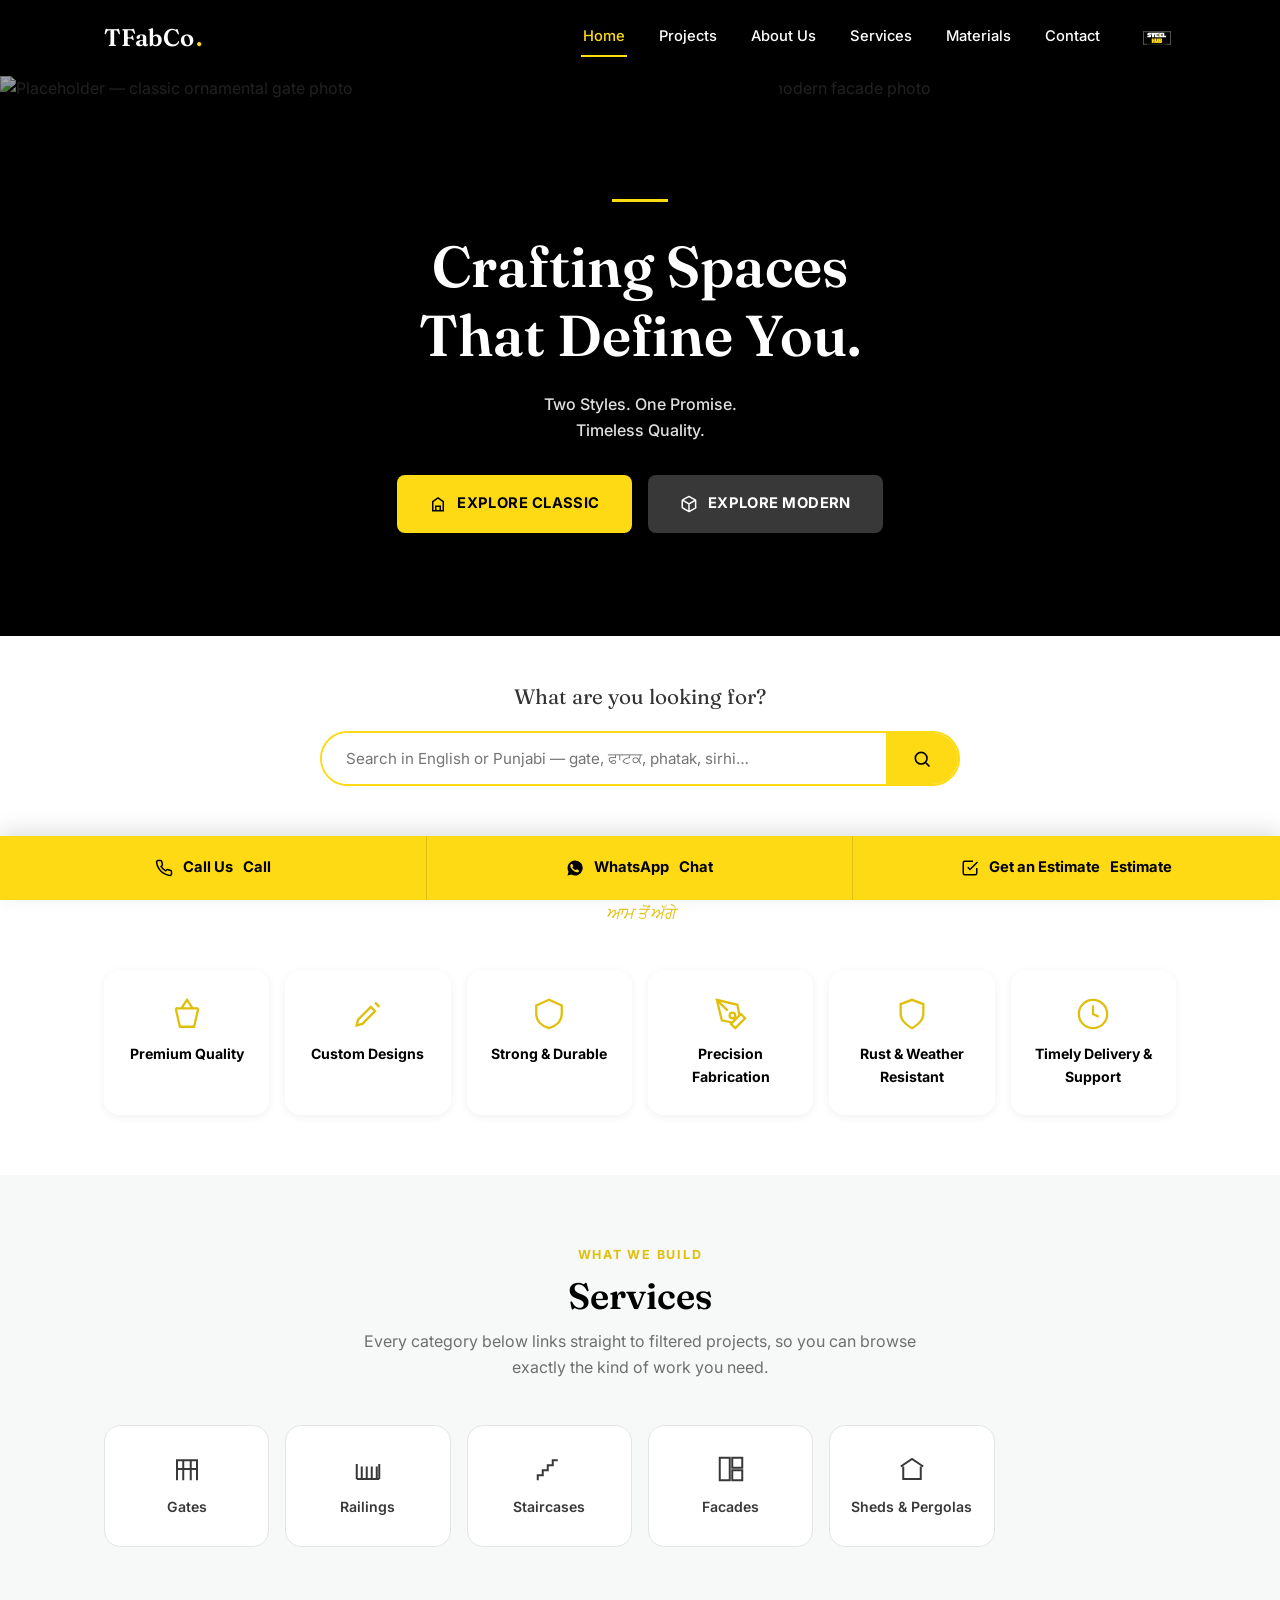
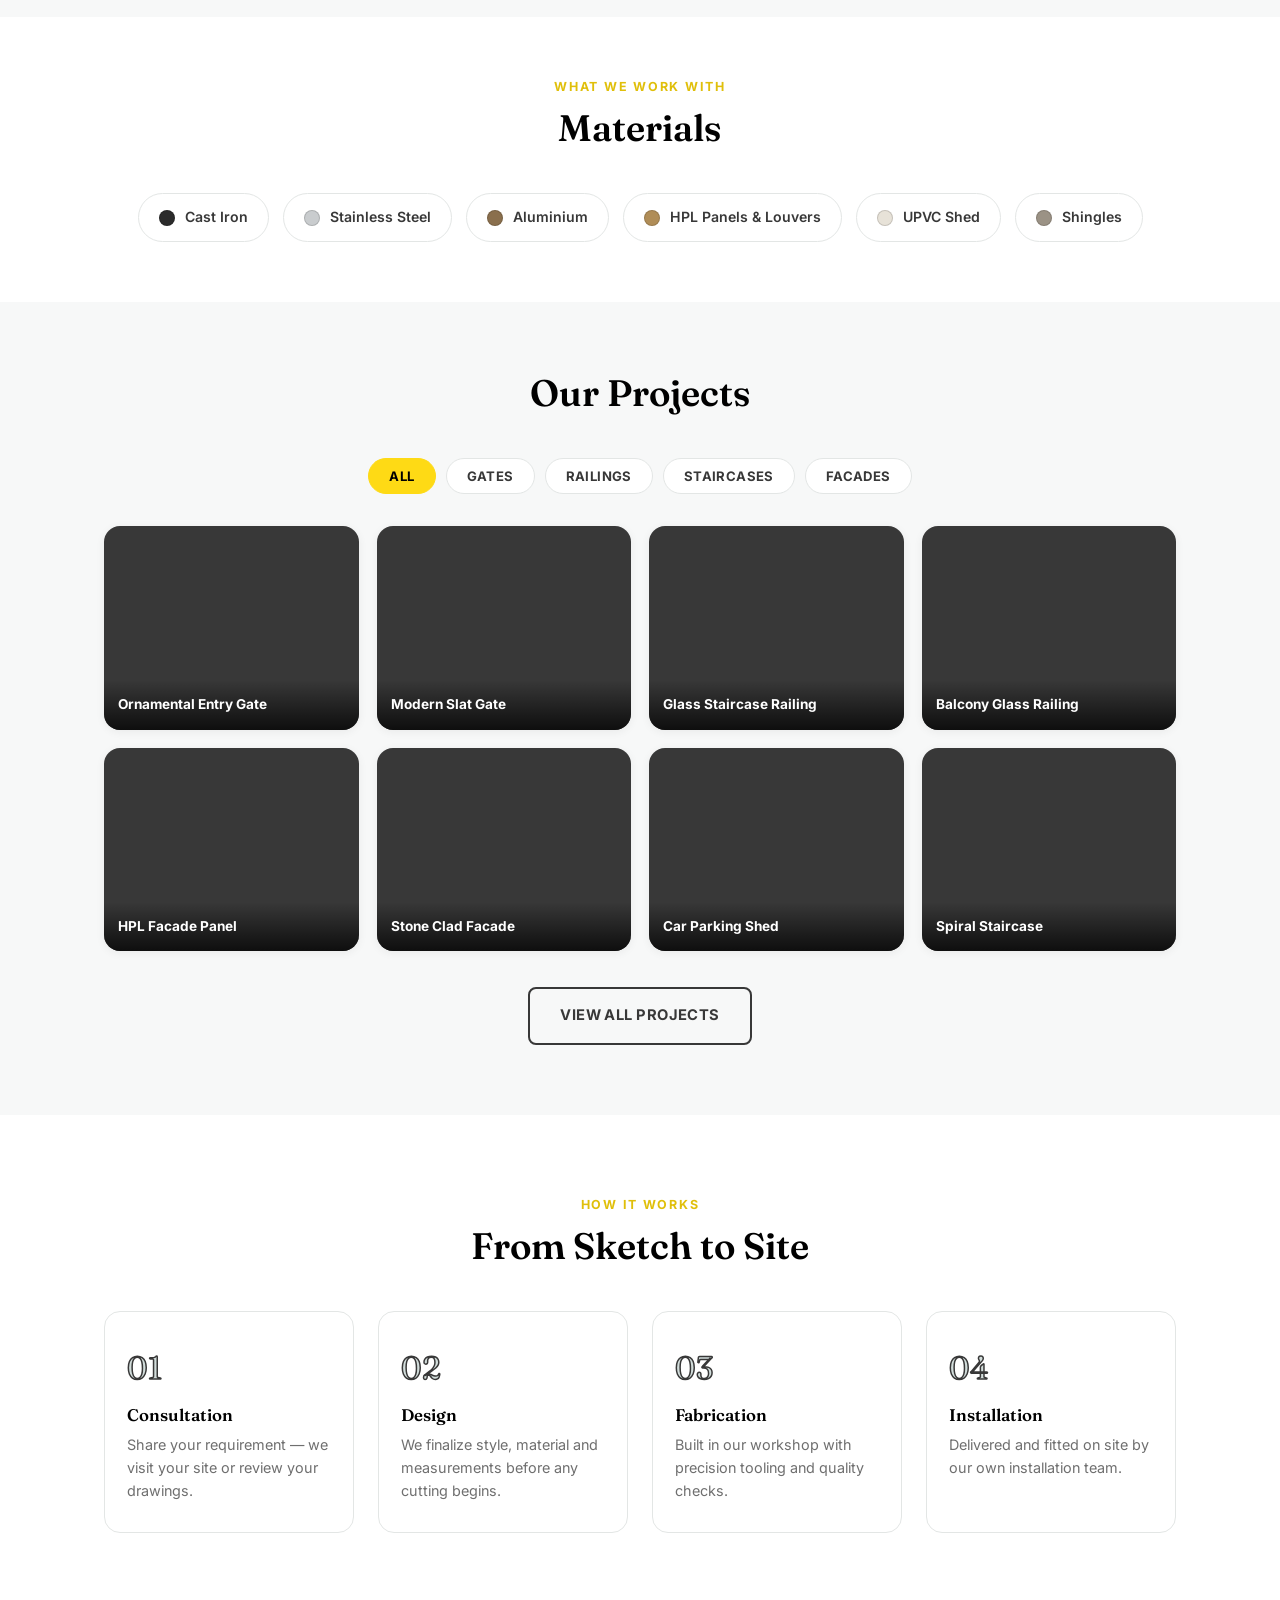
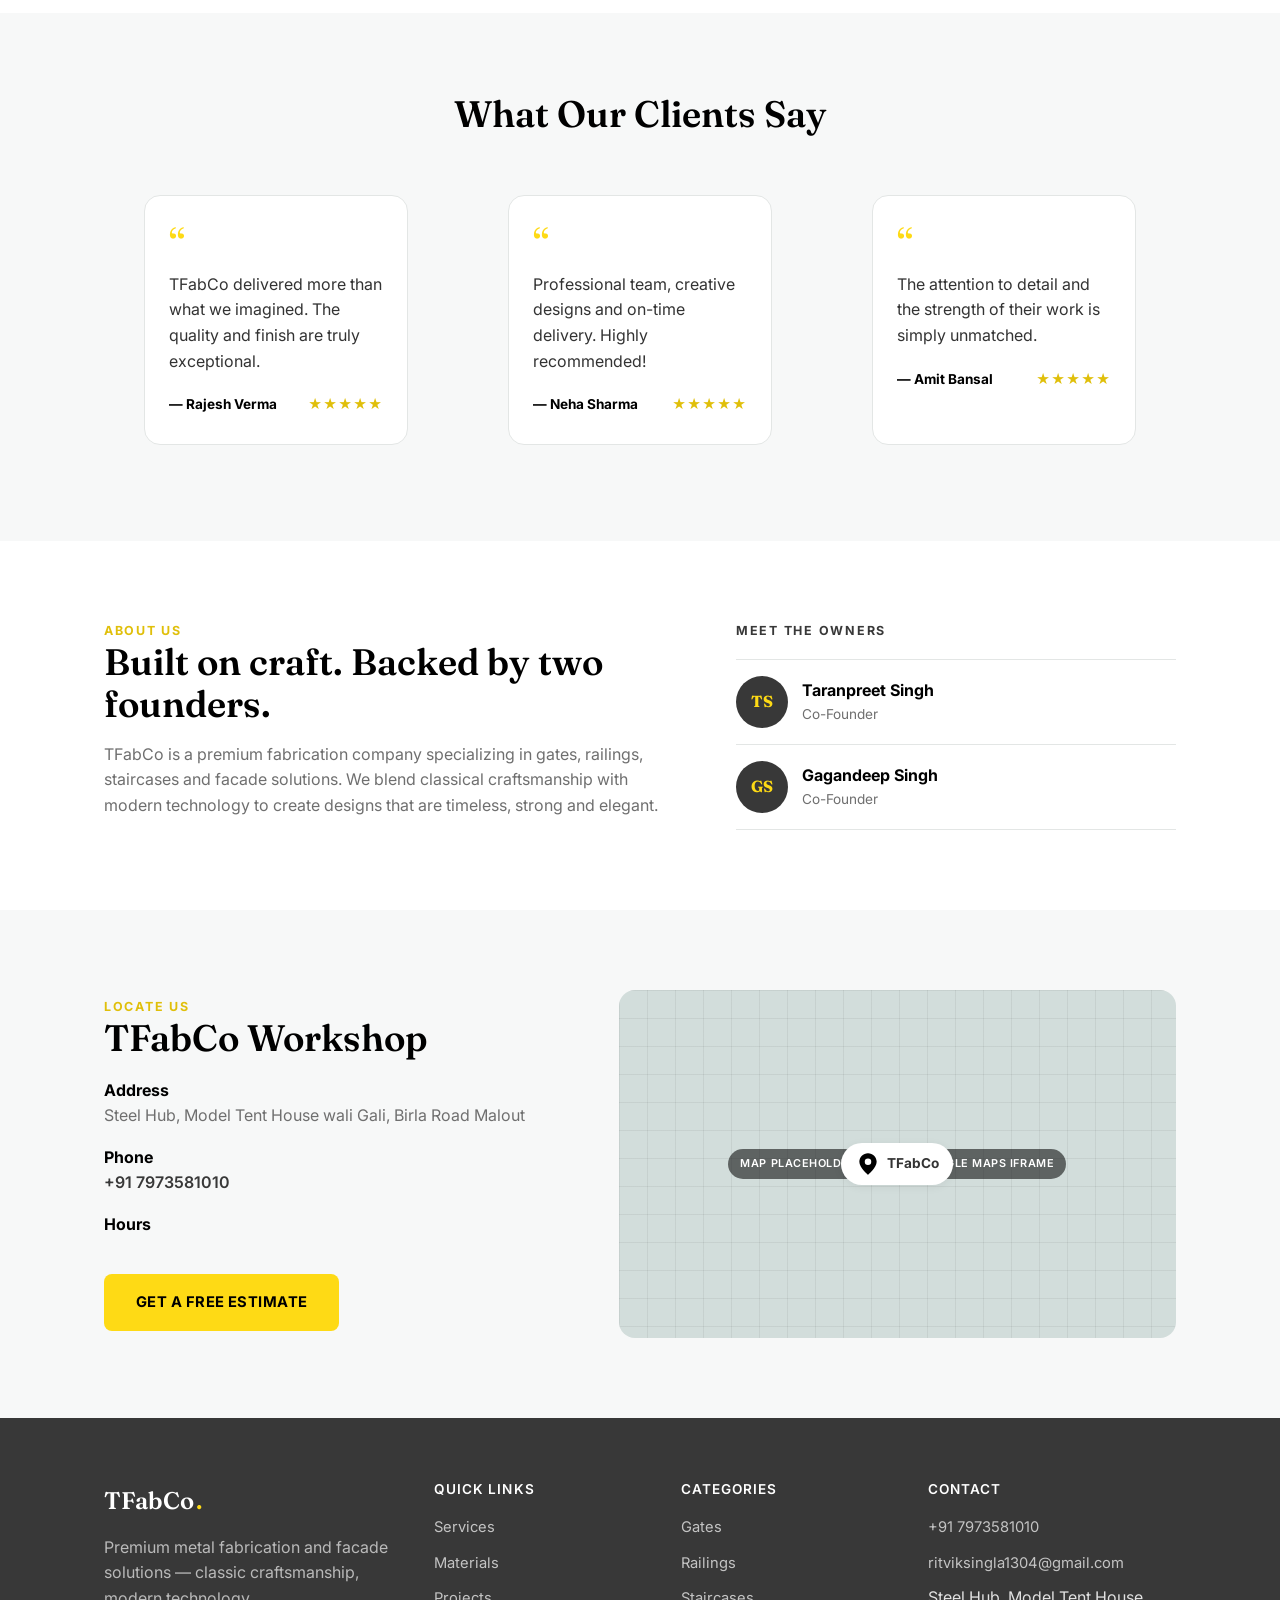
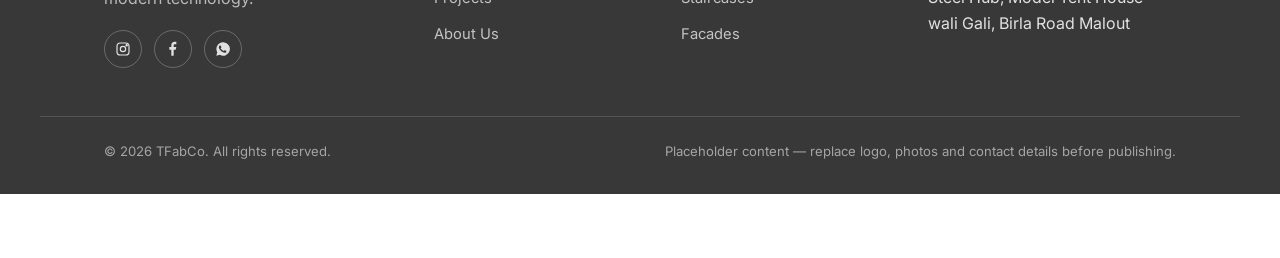
==== commit c7230e2f: "add smart search and cloudinary" ====
--- a/index.html
+++ b/index.html
@@ -37,9 +37,8 @@
       <a href="index.html#contact">Contact</a>
     </nav>
 
-    <span class="header-mark" aria-hidden="true">
-      <img src="images/logo.png" alt="TFabCo logo" width="120" height="100">
-    </span>
+    <!-- Replace public/images/logo.svg with your real logo (keep the filename, or update this src) -->
+    <img src="public/images/logo.svg" alt="TFabCo logo" class="site-logo">
 
     <button class="menu-toggle" id="menu-toggle" aria-label="Toggle menu" aria-expanded="false">
       <span></span><span></span><span></span>
@@ -52,13 +51,15 @@
   <!-- ============ HERO ============ -->
   <section class="hero">
     <div class="hero-split">
-      <div class="hero-image hero-image--classic" role="img" aria-label="Placeholder — classic ornamental gate photo">
-        <span class="img-tag">Placeholder photo</span>
-      </div>
-      <div class="hero-image hero-image--modern" role="img" aria-label="Placeholder — modern facade photo">
-        <span class="img-tag">Placeholder photo</span>
-      </div>
-    </div>
+      <!-- Placeholder Cloudinary images -- replace the public ID after /upload/f_auto,q_auto,w_900,c_fill/ with your own -->
+      <div class="hero-image hero-image--classic">
+        <img src="https://res.cloudinary.com/dvcrmkuca/image/upload/f_auto,q_auto,w_900,c_fill/v1721586155/tech-rev_ybejet" alt="Placeholder — classic ornamental gate photo">
+      </div>
+      <div class="hero-image hero-image--modern">
+        <img src="https://res.cloudinary.com/dvcrmkuca/image/upload/f_auto,q_auto,w_900,c_fill/v1721586155/tech-rev_ybejet" alt="Placeholder — modern facade photo">
+      </div>
+    </div>
+    <div class="hero-overlay" aria-hidden="true"></div>
 
     <div class="hero-content">
       <h1>Crafting Spaces<br>That Define You.</h1>
@@ -80,12 +81,15 @@
   <section class="search-section">
     <div class="container">
       <p class="search-label">What are you looking for?</p>
-      <form action="products.html" method="GET" class="search-form" role="search">
-        <input type="search" name="search" placeholder="Search for gates, railings, staircases, cladding, facades…" aria-label="Search products">
-        <button type="submit" aria-label="Search">
-          <svg width="20" height="20" viewBox="0 0 24 24" fill="none" stroke="currentColor" stroke-width="2"><circle cx="11" cy="11" r="7"/><path d="m21 21-4.3-4.3"/></svg>
-        </button>
-      </form>
+      <div class="search-wrap">
+        <form action="products.html" method="GET" class="search-form" role="search" autocomplete="off">
+          <input type="search" name="search" id="home-search" placeholder="Search in English or Punjabi — gate, ਫਾਟਕ, phatak, sirhi…" aria-label="Search products">
+          <button type="submit" aria-label="Search">
+            <svg width="20" height="20" viewBox="0 0 24 24" fill="none" stroke="currentColor" stroke-width="2"><circle cx="11" cy="11" r="7"/><path d="m21 21-4.3-4.3"/></svg>
+          </button>
+        </form>
+        <div class="search-suggestions" id="home-search-suggestions" role="listbox"></div>
+      </div>
     </div>
   </section>
 
@@ -148,12 +152,8 @@
           <svg width="30" height="30" viewBox="0 0 24 24" fill="none" stroke="currentColor" stroke-width="1.6"><path d="M3 21v-4h4v-4h4v-4h4V5h4"/></svg>
           <span>Staircases</span>
         </a>
-        <a href="products.html?type=elevation" class="service-tile">
+        <a href="products.html?type=facades" class="service-tile">
           <svg width="30" height="30" viewBox="0 0 24 24" fill="none" stroke="currentColor" stroke-width="1.6"><rect x="3" y="3" width="8" height="18"/><rect x="13" y="3" width="8" height="8"/><rect x="13" y="13" width="8" height="8"/></svg>
-          <span>Elevation Cladding</span>
-        </a>
-        <a href="products.html?type=interiors" class="service-tile">
-          <svg width="30" height="30" viewBox="0 0 24 24" fill="none" stroke="currentColor" stroke-width="1.6"><path d="M3 9l9-6 9 6v11a1 1 0 0 1-1 1H4a1 1 0 0 1-1-1z"/><path d="M9 21V13h6v8"/></svg>
           <span>Facades</span>
         </a>
         <a href="products.html?type=sheds" class="service-tile">
@@ -194,8 +194,7 @@
         <button class="filter-btn" data-filter="gates">Gates</button>
         <button class="filter-btn" data-filter="railings">Railings</button>
         <button class="filter-btn" data-filter="staircases">Staircases</button>
-        <button class="filter-btn" data-filter="elevation">Elevation</button>
-        <button class="filter-btn" data-filter="interiors">Interiors</button>
+        <button class="filter-btn" data-filter="facades">Facades</button>
       </div>
 
       <div class="teaser-grid" id="teaser-grid"><!-- populated by home.js --></div>
@@ -352,7 +351,7 @@
         <li><a href="products.html?type=gates">Gates</a></li>
         <li><a href="products.html?type=railings">Railings</a></li>
         <li><a href="products.html?type=staircases">Staircases</a></li>
-        <li><a href="products.html?type=elevation">Elevation Cladding</a></li>
+        <li><a href="products.html?type=facades">Facades</a></li>
       </ul>
     </div>
     <div class="footer-col">
@@ -436,8 +435,8 @@
         <select id="est-type" name="project_type">
           <option>Gate</option>
           <option>Railing / Staircase</option>
-          <option>Elevation Cladding</option>
-          <option>Interior</option>
+          <option>Facade Cladding</option>
+          <option>Shed / Canopy</option>
           <option>Not sure yet</option>
         </select>
       </div>
@@ -455,6 +454,8 @@
 </div>
 
 <script src="js/main.js"></script>
+<script src="js/products-data.js"></script>
+<script src="js/search-engine.js"></script>
 <script src="js/home.js"></script>
 </body>
 </html>
--- a/css/base.css
+++ b/css/base.css
@@ -239,7 +239,12 @@
 .main-nav a:hover{ color: var(--yellow); }
 .main-nav a.is-active{ color: var(--yellow); border-color: var(--yellow); }
 
-.header-mark{ color: var(--white); flex-shrink: 0; opacity: 0.9; }
+.site-logo{
+  height: 38px;
+  width: auto;
+  flex-shrink: 0;
+  display: block;
+}
 
 .menu-toggle{
   display: none;
@@ -377,6 +382,67 @@
 }
 .hidden-field{ display: none; }
 .form-note{ font-size: 0.78rem; color: var(--text-muted); margin-top: 10px; }
+
+/* ==========================================================
+   SMART SEARCH -- suggestions dropdown (shared: home + products page)
+   ========================================================== */
+.search-wrap{ position: relative; }
+
+.search-suggestions{
+  display: none;
+  position: absolute;
+  top: calc(100% + 10px);
+  left: 0; right: 0;
+  background: var(--white);
+  border: 1px solid var(--border);
+  border-radius: var(--radius-md);
+  box-shadow: var(--shadow-lg);
+  overflow: hidden;
+  z-index: 60;
+  max-height: 360px;
+  overflow-y: auto;
+  text-align: left;
+}
+.search-suggestions.is-open{ display: block; }
+
+.search-suggestion{
+  display: flex;
+  align-items: center;
+  gap: 12px;
+  width: 100%;
+  padding: 12px 16px;
+  text-align: left;
+  border-bottom: 1px solid var(--border);
+  transition: background 0.15s ease;
+}
+.search-suggestion:last-child{ border-bottom: none; }
+.search-suggestion:hover,
+.search-suggestion.is-active{ background: var(--bg-soft); }
+
+.ss-icon{
+  flex-shrink: 0;
+  width: 30px; height: 30px;
+  border-radius: 50%;
+  background: var(--bg-soft);
+  display: flex; align-items: center; justify-content: center;
+  font-size: 0.6rem;
+  font-weight: 800;
+  letter-spacing: 0.02em;
+  color: var(--charcoal);
+}
+.suggestion-translation .ss-icon{ background: var(--yellow); color: var(--black); }
+.suggestion-category .ss-icon{ background: var(--mist); color: var(--charcoal); }
+
+.ss-text{ display: flex; flex-direction: column; min-width: 0; }
+.ss-label{
+  font-size: 0.9rem;
+  font-weight: 600;
+  color: var(--black);
+  white-space: nowrap;
+  overflow: hidden;
+  text-overflow: ellipsis;
+}
+.ss-sublabel{ font-size: 0.75rem; color: var(--text-muted); }
 
 /* ==========================================================
    FOOTER (content footer, sits above the fixed CTA bar)
--- a/css/home.css
+++ b/css/home.css
@@ -20,56 +20,58 @@
 .hero-image{
   flex: 1;
   position: relative;
-  display: flex;
-  align-items: flex-end;
-  justify-content: center;
-  padding: 20px;
-}
-.hero-image--classic{
-  background: linear-gradient(160deg, #2a2318 0%, #4d3f24 45%, #6b5730 100%);
-  clip-path: polygon(0 0, 92% 0, 78% 100%, 0% 100%);
-}
-.hero-image--modern{
-  background: linear-gradient(200deg, #1b1f1e 0%, #33413e 55%, #4a5c58 100%);
-  clip-path: polygon(22% 0, 100% 0, 100% 100%, 8% 100%);
-}
-.img-tag{
-  background: rgba(0,0,0,0.55);
-  color: var(--white);
-  font-size: 0.68rem;
-  letter-spacing: 0.05em;
-  text-transform: uppercase;
-  padding: 6px 12px;
-  border-radius: 20px;
-  font-weight: 600;
+  overflow: hidden;
+}
+.hero-image--classic{ clip-path: polygon(0 0, 92% 0, 78% 100%, 0% 100%); }
+.hero-image--modern{ clip-path: polygon(22% 0, 100% 0, 100% 100%, 8% 100%); }
+.hero-image img{
+  position: absolute;
+  inset: 0;
+  width: 100%;
+  height: 100%;
+  object-fit: cover;
+  filter: saturate(0.9);
+}
+
+/* Dark scrim over both photos so white text stays legible on any image */
+.hero-overlay{
+  position: absolute;
+  inset: 0;
+  z-index: 1;
+  background: linear-gradient(180deg, rgba(0,0,0,0.35) 0%, rgba(0,0,0,0.55) 55%, rgba(0,0,0,0.72) 100%);
 }
 
 .hero-content{
   position: relative;
   z-index: 2;
-  max-width: 620px;
+  max-width: 640px;
   margin: 0 auto;
   text-align: center;
-  padding: 60px var(--gutter) 40px;
-  color: var(--black);
+  padding: 70px var(--gutter) 50px;
+  color: var(--white);
+}
+.hero-content::before{
+  content: '';
+  display: inline-block;
+  width: 56px;
+  height: 3px;
+  background: var(--yellow);
+  margin-bottom: 22px;
 }
 .hero-content h1{
-  font-size: clamp(2.2rem, 4.6vw, 3.4rem);
-  background: rgba(255,255,255,0.9);
-  display: inline;
-  box-decoration-break: clone;
-  -webkit-box-decoration-break: clone;
-  padding: 4px 14px;
-  line-height: 1.3;
+  font-size: clamp(2.3rem, 4.8vw, 3.6rem);
+  color: var(--white);
+  line-height: 1.2;
+  text-shadow: 0 4px 24px rgba(0,0,0,0.5);
 }
 .hero-tagline{
   margin-top: 22px;
-  color: var(--white);
+  color: rgba(255,255,255,0.88);
   font-weight: 500;
-  text-shadow: 0 2px 10px rgba(0,0,0,0.6);
+  text-shadow: 0 2px 10px rgba(0,0,0,0.5);
 }
 .hero-actions{
-  margin-top: 30px;
+  margin-top: 32px;
   display: flex;
   justify-content: center;
   gap: 16px;
@@ -92,6 +94,8 @@
   font-size: 1.3rem;
   margin-bottom: 18px;
 }
+.search-section .search-wrap{ max-width: 640px; margin: 0 auto; }
+
 .search-form{
   display: flex;
   max-width: 640px;
@@ -378,6 +382,17 @@
 .locate-line a{ color: var(--charcoal); font-weight: 600; }
 .locate-line a:hover{ color: var(--yellow-dark); }
 
+.img-tag{
+  background: rgba(0,0,0,0.55);
+  color: var(--white);
+  font-size: 0.68rem;
+  letter-spacing: 0.05em;
+  text-transform: uppercase;
+  padding: 6px 12px;
+  border-radius: 20px;
+  font-weight: 600;
+}
+
 .map-placeholder{
   background: var(--mist);
   border-radius: var(--radius-md);
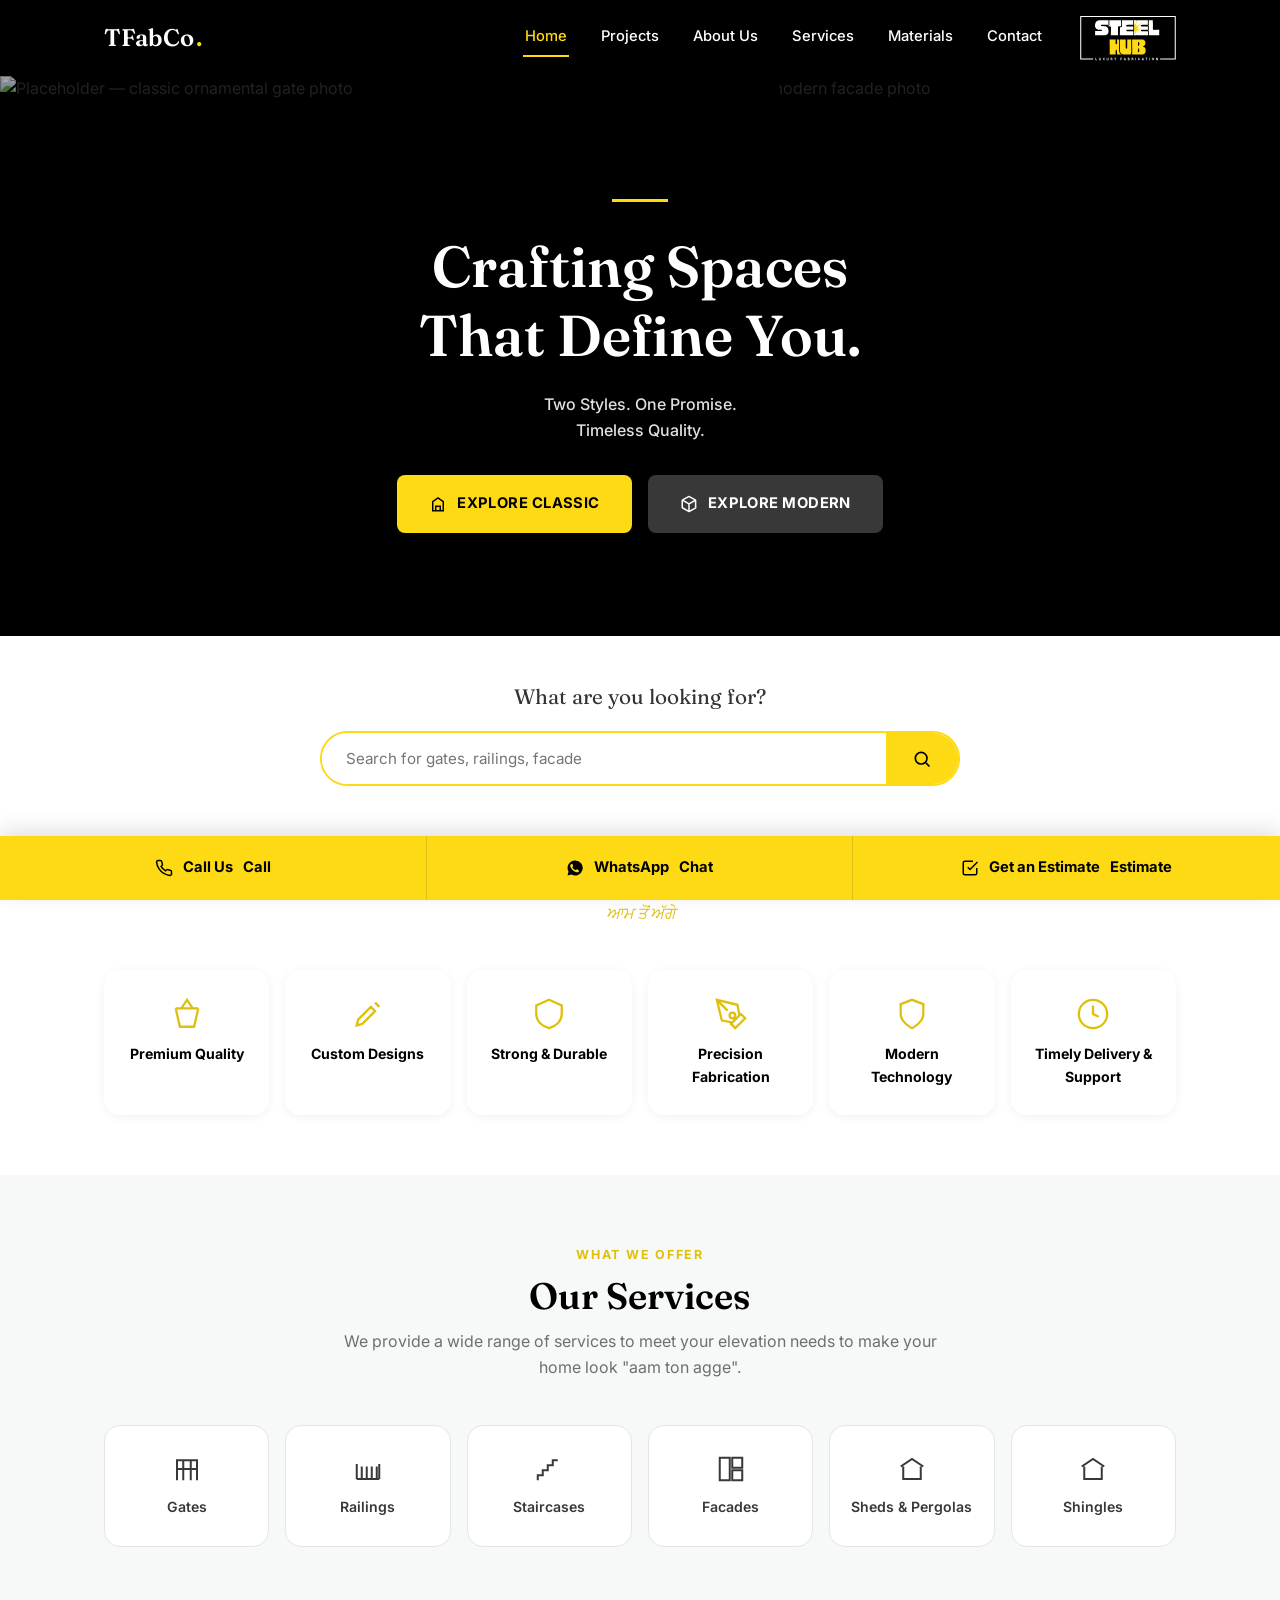
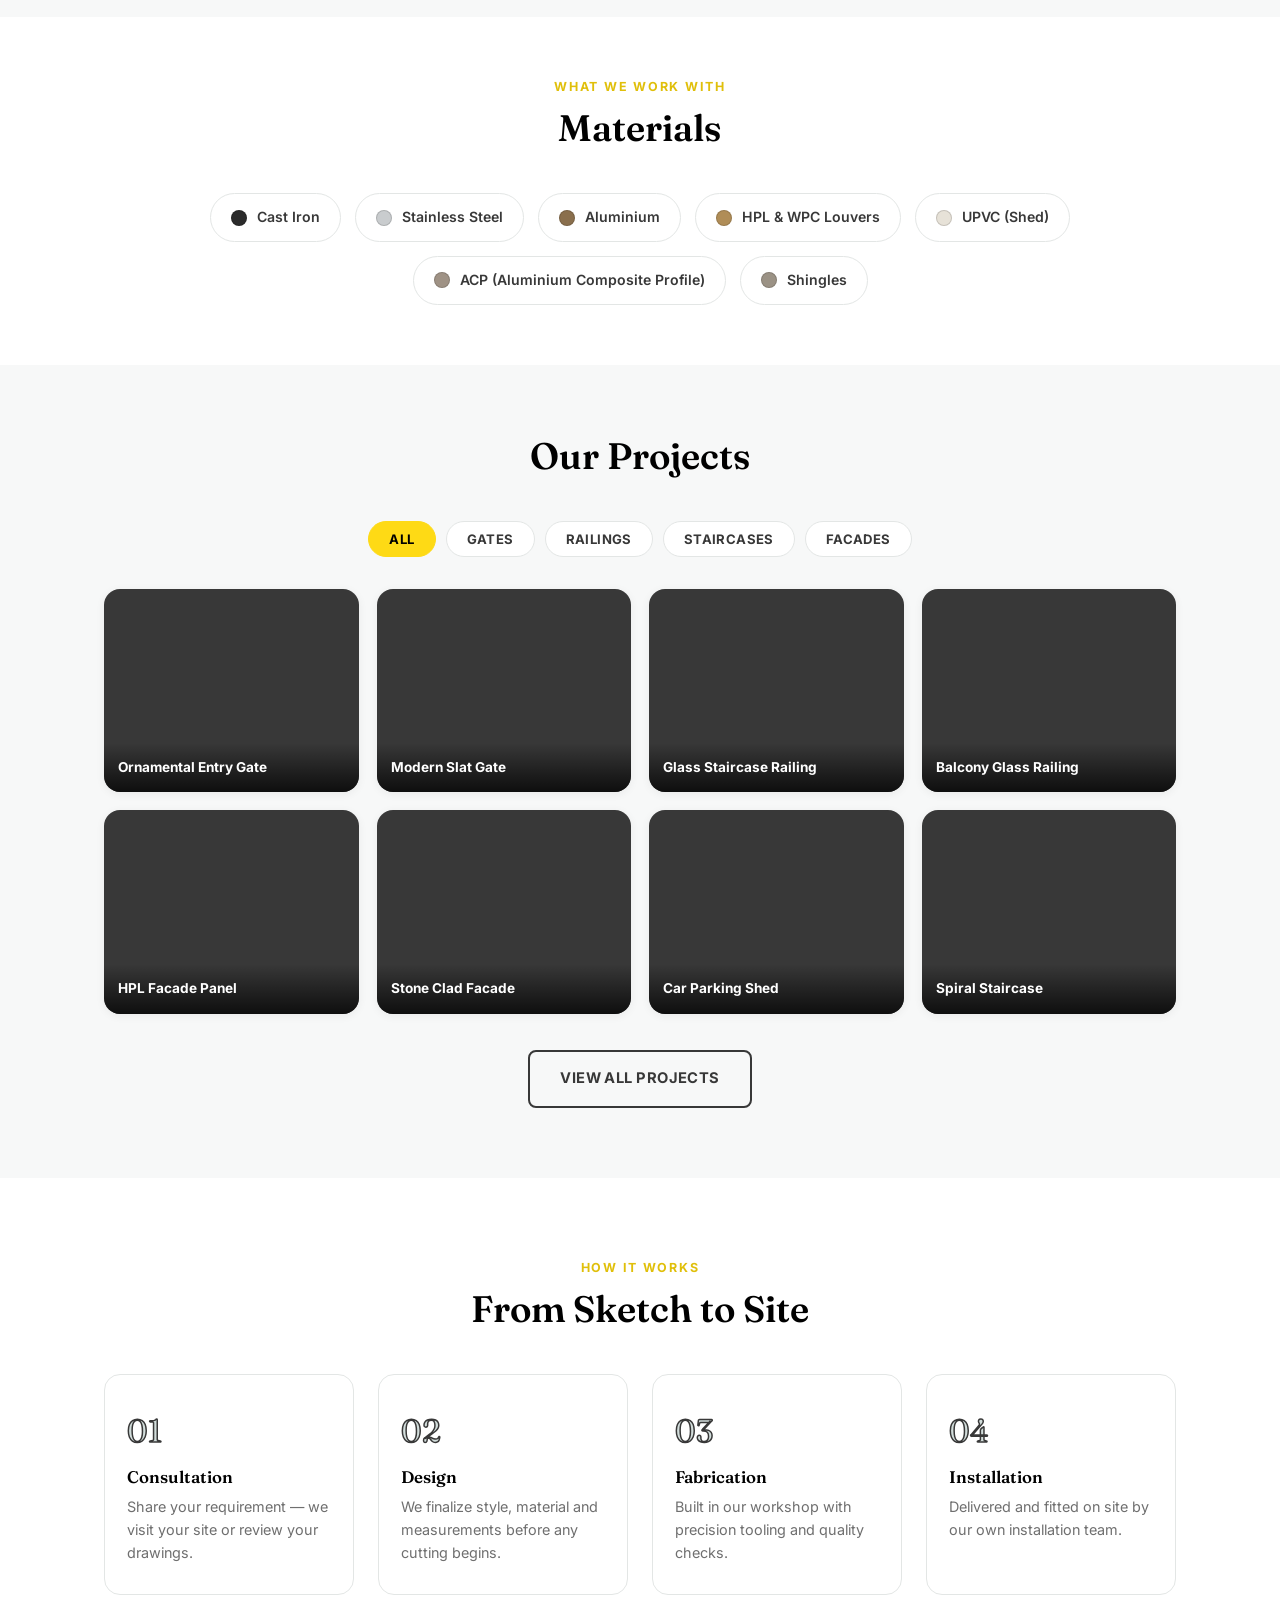
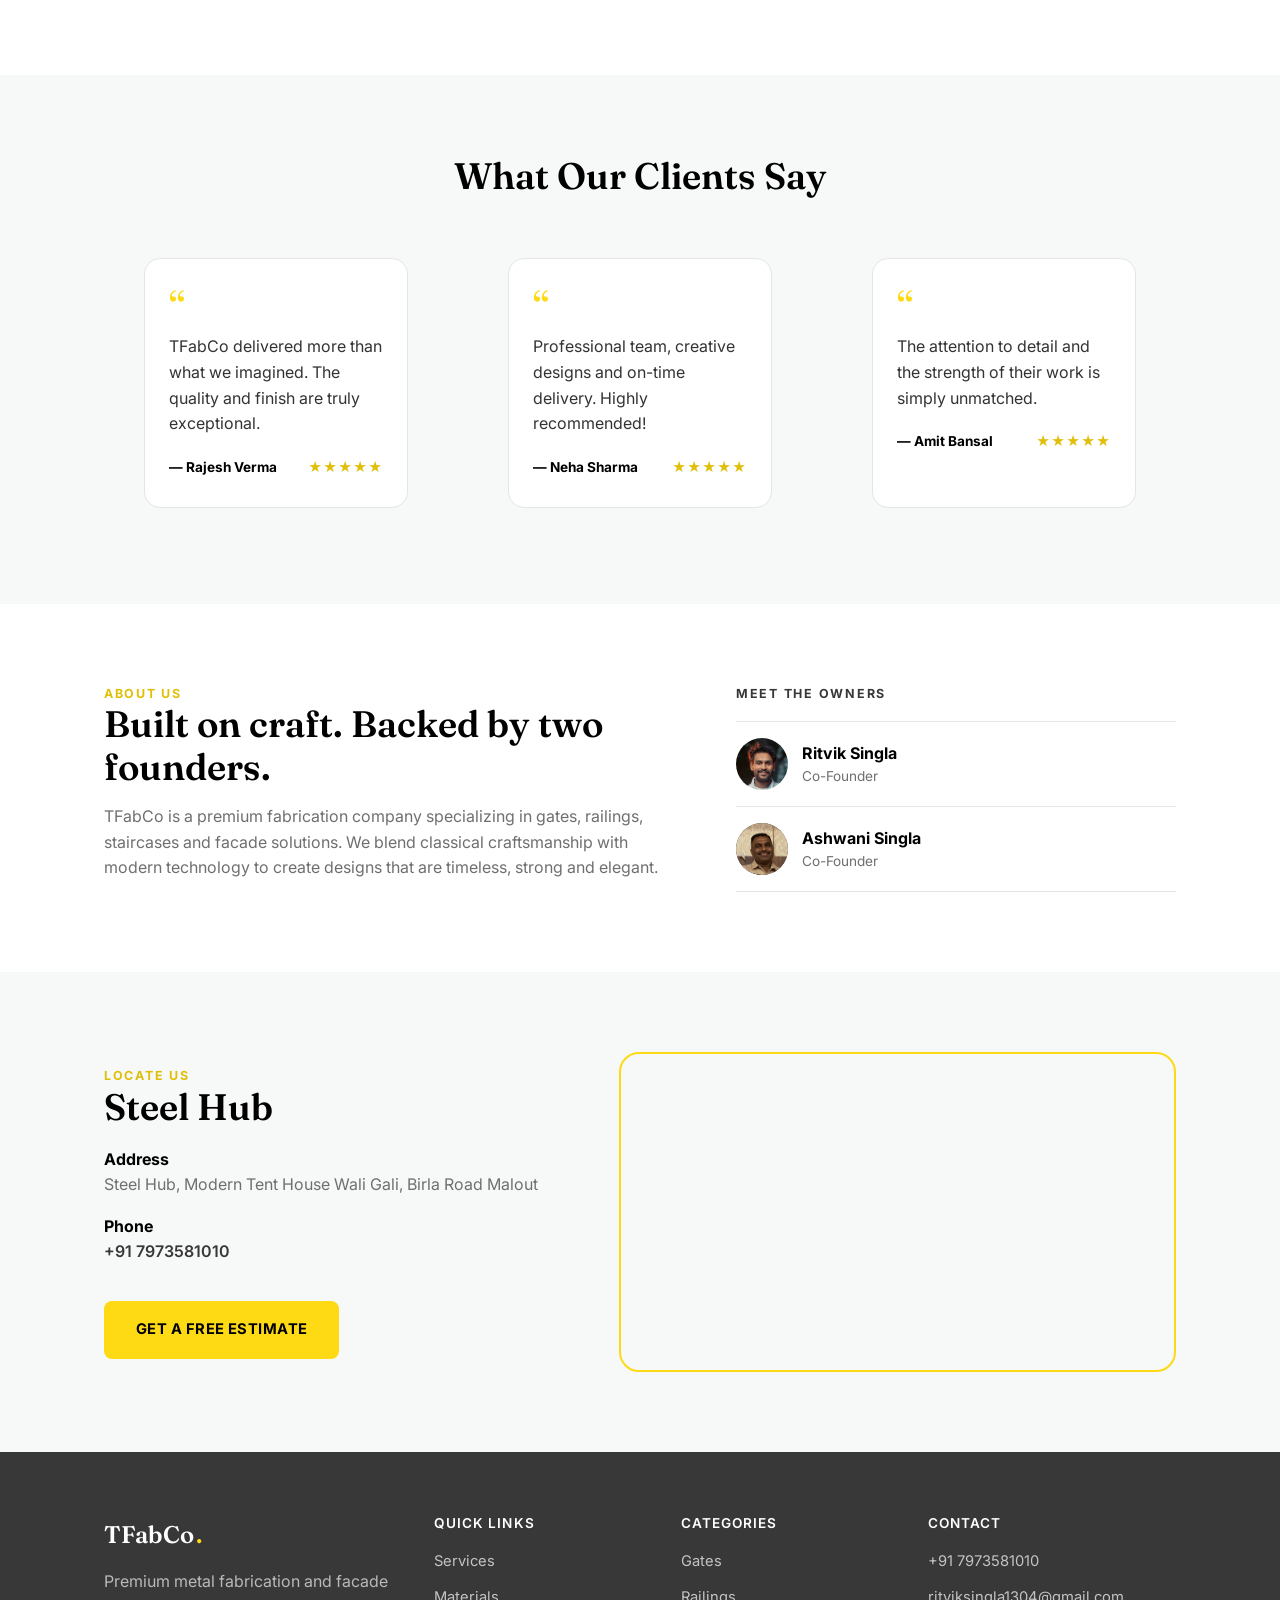
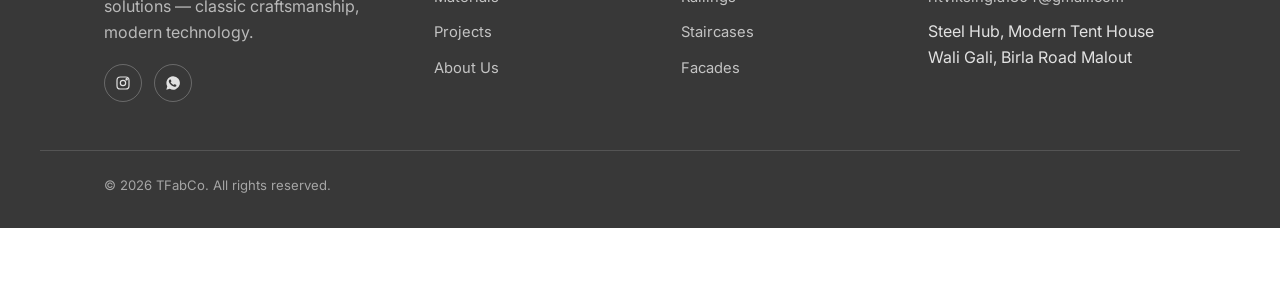
==== commit 71cd2281: "added logo and photos" ====
--- a/index.html
+++ b/index.html
@@ -37,8 +37,7 @@
       <a href="index.html#contact">Contact</a>
     </nav>
 
-    <!-- Replace public/images/logo.svg with your real logo (keep the filename, or update this src) -->
-    <img src="public/images/logo.svg" alt="TFabCo logo" class="site-logo">
+    <img src="public/images/logo.svg" alt="Steel Hub logo" class="site-logo">
 
     <button class="menu-toggle" id="menu-toggle" aria-label="Toggle menu" aria-expanded="false">
       <span></span><span></span><span></span>
@@ -51,12 +50,11 @@
   <!-- ============ HERO ============ -->
   <section class="hero">
     <div class="hero-split">
-      <!-- Placeholder Cloudinary images -- replace the public ID after /upload/f_auto,q_auto,w_900,c_fill/ with your own -->
       <div class="hero-image hero-image--classic">
-        <img src="https://res.cloudinary.com/dvcrmkuca/image/upload/f_auto,q_auto,w_900,c_fill/v1721586155/tech-rev_ybejet" alt="Placeholder — classic ornamental gate photo">
+        <img src="https://res.cloudinary.com/dvcrmkuca/image/upload/f_auto,q_auto,w_900,c_fill/v1783428373/SteelHub/classic.png" alt="Placeholder — classic ornamental gate photo">
       </div>
       <div class="hero-image hero-image--modern">
-        <img src="https://res.cloudinary.com/dvcrmkuca/image/upload/f_auto,q_auto,w_900,c_fill/v1721586155/tech-rev_ybejet" alt="Placeholder — modern facade photo">
+        <img src="https://res.cloudinary.com/dvcrmkuca/image/upload/f_auto,q_auto,w_900,c_fill/v1783428373/SteelHub/modern.png" alt="Placeholder — modern facade photo">
       </div>
     </div>
     <div class="hero-overlay" aria-hidden="true"></div>
@@ -83,7 +81,7 @@
       <p class="search-label">What are you looking for?</p>
       <div class="search-wrap">
         <form action="products.html" method="GET" class="search-form" role="search" autocomplete="off">
-          <input type="search" name="search" id="home-search" placeholder="Search in English or Punjabi — gate, ਫਾਟਕ, phatak, sirhi…" aria-label="Search products">
+          <input type="search" name="search" id="home-search" placeholder="Search for gates, railings, facade" aria-label="Search products">
           <button type="submit" aria-label="Search">
             <svg width="20" height="20" viewBox="0 0 24 24" fill="none" stroke="currentColor" stroke-width="2"><circle cx="11" cy="11" r="7"/><path d="m21 21-4.3-4.3"/></svg>
           </button>
@@ -120,7 +118,7 @@
         </div>
         <div class="feature-card card card-glass">
           <svg width="34" height="34" viewBox="0 0 24 24" fill="none" stroke="currentColor" stroke-width="1.6"><path d="M12 22s8-4 8-10V5l-8-3-8 3v7c0 6 8 10 8 10z"/></svg>
-          <p>Rust &amp; Weather Resistant</p>
+          <p>Modern Technology</p>
         </div>
         <div class="feature-card card card-glass">
           <svg width="34" height="34" viewBox="0 0 24 24" fill="none" stroke="currentColor" stroke-width="1.6"><circle cx="12" cy="12" r="10"/><path d="M12 6v6l4 2"/></svg>
@@ -134,9 +132,9 @@
   <section class="services" id="services">
     <div class="container">
       <div class="section-head">
-        <p class="eyebrow accent">What We Build</p>
-        <h2 class="section-title">Services</h2>
-        <p class="section-sub">Every category below links straight to filtered projects, so you can browse exactly the kind of work you need.</p>
+        <p class="eyebrow accent">What We Offer</p>
+        <h2 class="section-title">Our Services</h2>
+        <p class="section-sub">We provide a wide range of services to meet your elevation needs to make your home look "aam ton agge".</p>
       </div>
 
       <div class="services-grid">
@@ -160,6 +158,10 @@
           <svg width="30" height="30" viewBox="0 0 24 24" fill="none" stroke="currentColor" stroke-width="1.6"><path d="M3 10 12 4l9 6M5 10v10h14V10"/></svg>
           <span>Sheds &amp; Pergolas</span>
         </a>
+        <a href="products.html?type=shingles" class="service-tile">
+          <svg width="30" height="30" viewBox="0 0 24 24" fill="none" stroke="currentColor" stroke-width="1.6"><path d="M3 10 12 4l9 6M5 10v10h14V10"/></svg>
+          <span>Shingles</span>
+        </a>
       </div>
     </div>
   </section>
@@ -175,8 +177,9 @@
         <div class="material-chip"><span class="swatch" style="background:#2b2b2b"></span>Cast Iron</div>
         <div class="material-chip"><span class="swatch" style="background:#c9ccce"></span>Stainless Steel</div>
         <div class="material-chip"><span class="swatch" style="background:#8a6f4d"></span>Aluminium</div>
-        <div class="material-chip"><span class="swatch" style="background:#b08d57"></span>HPL Panels &amp; Louvers</div>
-        <div class="material-chip"><span class="swatch" style="background:#e7e2d8"></span>UPVC Shed</div>
+        <div class="material-chip"><span class="swatch" style="background:#b08d57"></span>HPL &amp; WPC Louvers</div>
+        <div class="material-chip"><span class="swatch" style="background:#e7e2d8"></span>UPVC (Shed)</div>
+        <div class="material-chip"><span class="swatch" style="background:#9f9285"></span>ACP (Aluminium Composite Profile)</div>
         <div class="material-chip"><span class="swatch" style="background:#9b9285"></span>Shingles</div>
       </div>
     </div>
@@ -284,16 +287,20 @@
       <div class="owners">
         <p class="eyebrow" style="margin-bottom:18px;">Meet the Owners</p>
         <div class="owner-card">
-          <div class="owner-avatar" aria-hidden="true">TS</div>
+          <div class="owner-avatar" aria-hidden="true">
+            <img src="public/images/ritvik.jpg" alt="Ritvik Singla"/>
+          </div>
           <div>
-            <p class="owner-name">Taranpreet Singh</p>
+            <p class="owner-name">Ritvik Singla</p>
             <p class="owner-role">Co-Founder</p>
           </div>
         </div>
         <div class="owner-card">
-          <div class="owner-avatar" aria-hidden="true">GS</div>
+          <div class="owner-avatar" aria-hidden="true">            
+            <img src="public/images/ashwani.png" alt="Ashwani Singla"/>
+          </div>
           <div>
-            <p class="owner-name">Gagandeep Singh</p>
+            <p class="owner-name">Ashwani Singla</p>
             <p class="owner-role">Co-Founder</p>
           </div>
         </div>
@@ -306,18 +313,13 @@
     <div class="container locate-grid">
       <div>
         <p class="eyebrow accent">Locate Us</p>
-        <h2 class="section-title" style="text-align:left; margin-bottom:18px;">TFabCo Workshop</h2>
-        <p class="locate-line"><strong>Address</strong><br><span data-business="address">123 Industrial Area, Phase 1, Ludhiana, Punjab 141003</span></p>
-        <p class="locate-line"><strong>Phone</strong><br><a data-business="phone" href="tel:+919876543210">+91 98765 43210</a></p>
-        <p class="locate-line"><strong>Hours</strong><br><span data-business="hours">Mon–Sat, 9:00 AM – 7:00 PM</span></p>
+        <h2 class="section-title" style="text-align:left; margin-bottom:18px;">Steel Hub</h2>
+        <p class="locate-line"><strong>Address</strong><br><span data-business="address">Steel Hub, Modern Tent House wali Gali, Birla Road Malout, Punjab 152107</span></p>
+        <p class="locate-line"><strong>Phone</strong><br><a data-business="phone" href="tel:+919876543210">+91 7973581010</a></p>
         <a href="#" class="btn btn-primary" data-open-modal="estimate-modal" style="margin-top:20px;">Get a Free Estimate</a>
       </div>
-      <div class="map-placeholder" role="img" aria-label="Placeholder map — embed Google Maps here">
-        <span class="img-tag">Map placeholder — embed Google Maps iframe</span>
-        <span class="map-pin">
-          <svg width="26" height="26" viewBox="0 0 24 24" fill="#000"><path d="M12 2C7.6 2 4 5.6 4 10c0 5.4 8 12 8 12s8-6.6 8-12c0-4.4-3.6-8-8-8zm0 11a3 3 0 1 1 0-6 3 3 0 0 1 0 6z"/></svg>
-          TFabCo
-        </span>
+      <div class="map-container" role="img" aria-label="Google Map location">
+        <iframe src="https://www.google.com/maps/embed?pb=!1m18!1m12!1m3!1d431.0921373372216!2d74.50482997079494!3d30.187503091186507!2m3!1f0!2f0!3f0!3m2!1i1024!2i768!4f13.1!3m3!1m2!1s0x3917170063430a01%3A0x756fbe0c80d1166a!2sHome!5e0!3m2!1sen!2sin!4v1783426930897!5m2!1sen!2sin" width="600" height="450" style="border:0;" allowfullscreen="" loading="lazy" referrerpolicy="strict-origin-when-cross-origin"></iframe>
       </div>
     </div>
   </section>
@@ -331,9 +333,9 @@
       <a href="index.html" class="brand">TFabCo<span class="dot">.</span></a>
       <p>Premium metal fabrication and facade solutions — classic craftsmanship, modern technology.</p>
       <div class="social-row" aria-label="Social media">
-        <a href="#" aria-label="Instagram"><svg width="16" height="16" viewBox="0 0 24 24" fill="none" stroke="currentColor" stroke-width="1.8"><rect x="3" y="3" width="18" height="18" rx="5"/><circle cx="12" cy="12" r="4"/><circle cx="17.5" cy="6.5" r="1"/></svg></a>
-        <a href="#" aria-label="Facebook"><svg width="16" height="16" viewBox="0 0 24 24" fill="currentColor"><path d="M13 22v-9h3l1-4h-4V7c0-1.1.4-2 2-2h2V1.1C16.6 1 15.5 1 14.5 1 11.5 1 9.5 3 9.5 6.4V9h-3v4h3v9h3.5z"/></svg></a>
-        <a href="#" aria-label="WhatsApp" data-whatsapp-link><svg width="16" height="16" viewBox="0 0 24 24" fill="currentColor"><path d="M12 2a10 10 0 0 0-8.6 15L2 22l5.2-1.4A10 10 0 1 0 12 2zm5.6 14.3c-.2.7-1.4 1.3-2 1.4-.5.1-1.1.2-3.6-.8-3-1.2-4.9-4.3-5.1-4.5-.1-.2-1.2-1.6-1.2-3s.7-2.1 1-2.4c.3-.3.6-.4.8-.4h.6c.2 0 .4 0 .6.5.2.5.7 1.8.8 1.9.1.2.1.3 0 .5-.1.2-.1.3-.3.5l-.5.5c-.2.2-.3.4-.1.7.2.3.8 1.3 1.7 2.1 1.2 1 2.1 1.4 2.4 1.5.3.1.5.1.7-.1l.7-.8c.2-.3.4-.2.7-.1l1.7.8c.2.1.4.2.4.4.1.2.1 1-.1 1.6z"/></svg></a>
+        <a href="https://www.instagram.com/thefabricationco/" target="blank" aria-label="Instagram"><svg width="16" height="16" viewBox="0 0 24 24" fill="none" stroke="currentColor" stroke-width="1.8"><rect x="3" y="3" width="18" height="18" rx="5"/><circle cx="12" cy="12" r="4"/><circle cx="17.5" cy="6.5" r="1"/></svg></a>
+        <!-- <a href="#" aria-label="Facebook"><svg width="16" height="16" viewBox="0 0 24 24" fill="currentColor"><path d="M13 22v-9h3l1-4h-4V7c0-1.1.4-2 2-2h2V1.1C16.6 1 15.5 1 14.5 1 11.5 1 9.5 3 9.5 6.4V9h-3v4h3v9h3.5z"/></svg></a> -->
+        <a href="#" aria-label="WhatsApp" target="blank" data-whatsapp-link><svg width="16" height="16" viewBox="0 0 24 24" fill="currentColor"><path d="M12 2a10 10 0 0 0-8.6 15L2 22l5.2-1.4A10 10 0 1 0 12 2zm5.6 14.3c-.2.7-1.4 1.3-2 1.4-.5.1-1.1.2-3.6-.8-3-1.2-4.9-4.3-5.1-4.5-.1-.2-1.2-1.6-1.2-3s.7-2.1 1-2.4c.3-.3.6-.4.8-.4h.6c.2 0 .4 0 .6.5.2.5.7 1.8.8 1.9.1.2.1.3 0 .5-.1.2-.1.3-.3.5l-.5.5c-.2.2-.3.4-.1.7.2.3.8 1.3 1.7 2.1 1.2 1 2.1 1.4 2.4 1.5.3.1.5.1.7-.1l.7-.8c.2-.3.4-.2.7-.1l1.7.8c.2.1.4.2.4.4.1.2.1 1-.1 1.6z"/></svg></a>
       </div>
     </div>
     <div class="footer-col">
@@ -365,7 +367,6 @@
   </div>
   <div class="container footer-bottom">
     <span>© 2026 TFabCo. All rights reserved.</span>
-    <span>Placeholder content — replace logo, photos and contact details before publishing.</span>
   </div>
 </footer>
 
--- a/css/base.css
+++ b/css/base.css
@@ -240,7 +240,7 @@
 .main-nav a.is-active{ color: var(--yellow); border-color: var(--yellow); }
 
 .site-logo{
-  height: 38px;
+  height: 58px;
   width: auto;
   flex-shrink: 0;
   display: block;
--- a/css/home.css
+++ b/css/home.css
@@ -354,15 +354,26 @@
   border-top: 1px solid var(--border);
 }
 .owner-card:last-child{ border-bottom: 1px solid var(--border); }
-.owner-avatar{
-  width: 52px; height: 52px;
+.owner-avatar {
+  width: 52px;
+  height: 52px;
   border-radius: 50%;
-  background: var(--charcoal);
-  color: var(--yellow);
-  font-family: var(--font-display);
-  font-weight: 700;
-  display: flex; align-items: center; justify-content: center;
+  background: var(--charcoal); /* Shows through if image doesn't fill the circle */
+  overflow: hidden;            /* Clips image to a circle */
+
+  display: flex;
+  align-items: center;
+  justify-content: center;
+
   flex-shrink: 0;
+}
+
+.owner-avatar img {
+  width: 100%;
+  height: 100%;
+  object-fit: cover;   /* Entire image fits inside the circle */
+  object-position: center;
+  display: block;
 }
 .owner-name{ font-weight: 700; color: var(--black); }
 .owner-role{ color: var(--text-muted); font-size: 0.85rem; }
@@ -393,20 +404,27 @@
   font-weight: 600;
 }
 
-.map-placeholder{
-  background: var(--mist);
-  border-radius: var(--radius-md);
-  aspect-ratio: 16/10;
-  position: relative;
-  display: flex;
-  align-items: center;
-  justify-content: center;
+.map-container {
+  width: 100%;
+  height: 320px;
+  border-radius: 20px;
   overflow: hidden;
-  background-image:
-    linear-gradient(rgba(56,56,56,0.08) 1px, transparent 1px),
-    linear-gradient(90deg, rgba(56,56,56,0.08) 1px, transparent 1px);
-  background-size: 28px 28px;
-}
+  box-shadow: var(--shadow);
+  border: 2px solid var(--yellow);
+}
+
+.map-container iframe {
+  width: 100%;
+  height: 100%;
+  border: none;
+}
+
+@media (max-width: 768px) {
+  .map-container {
+    height: 300px;
+  }
+}
+
 .map-pin{
   position: absolute;
   display: flex;
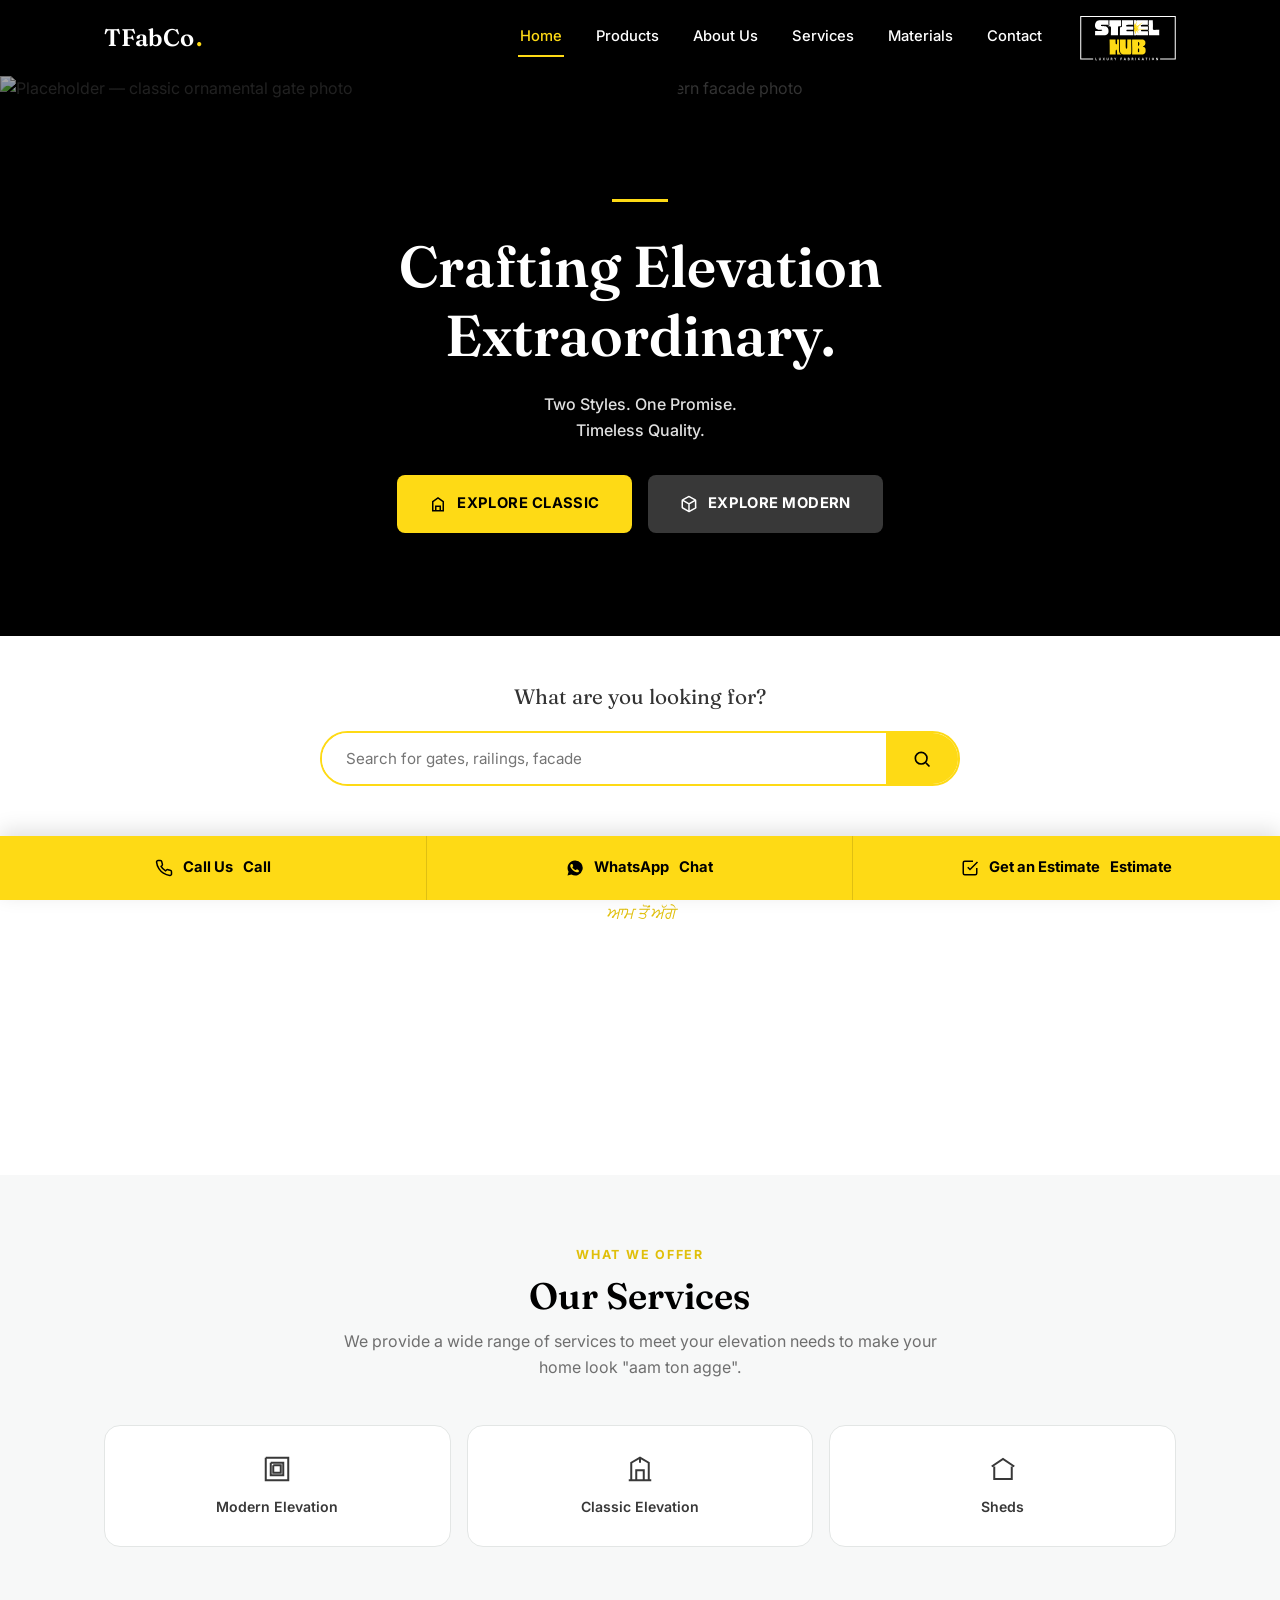
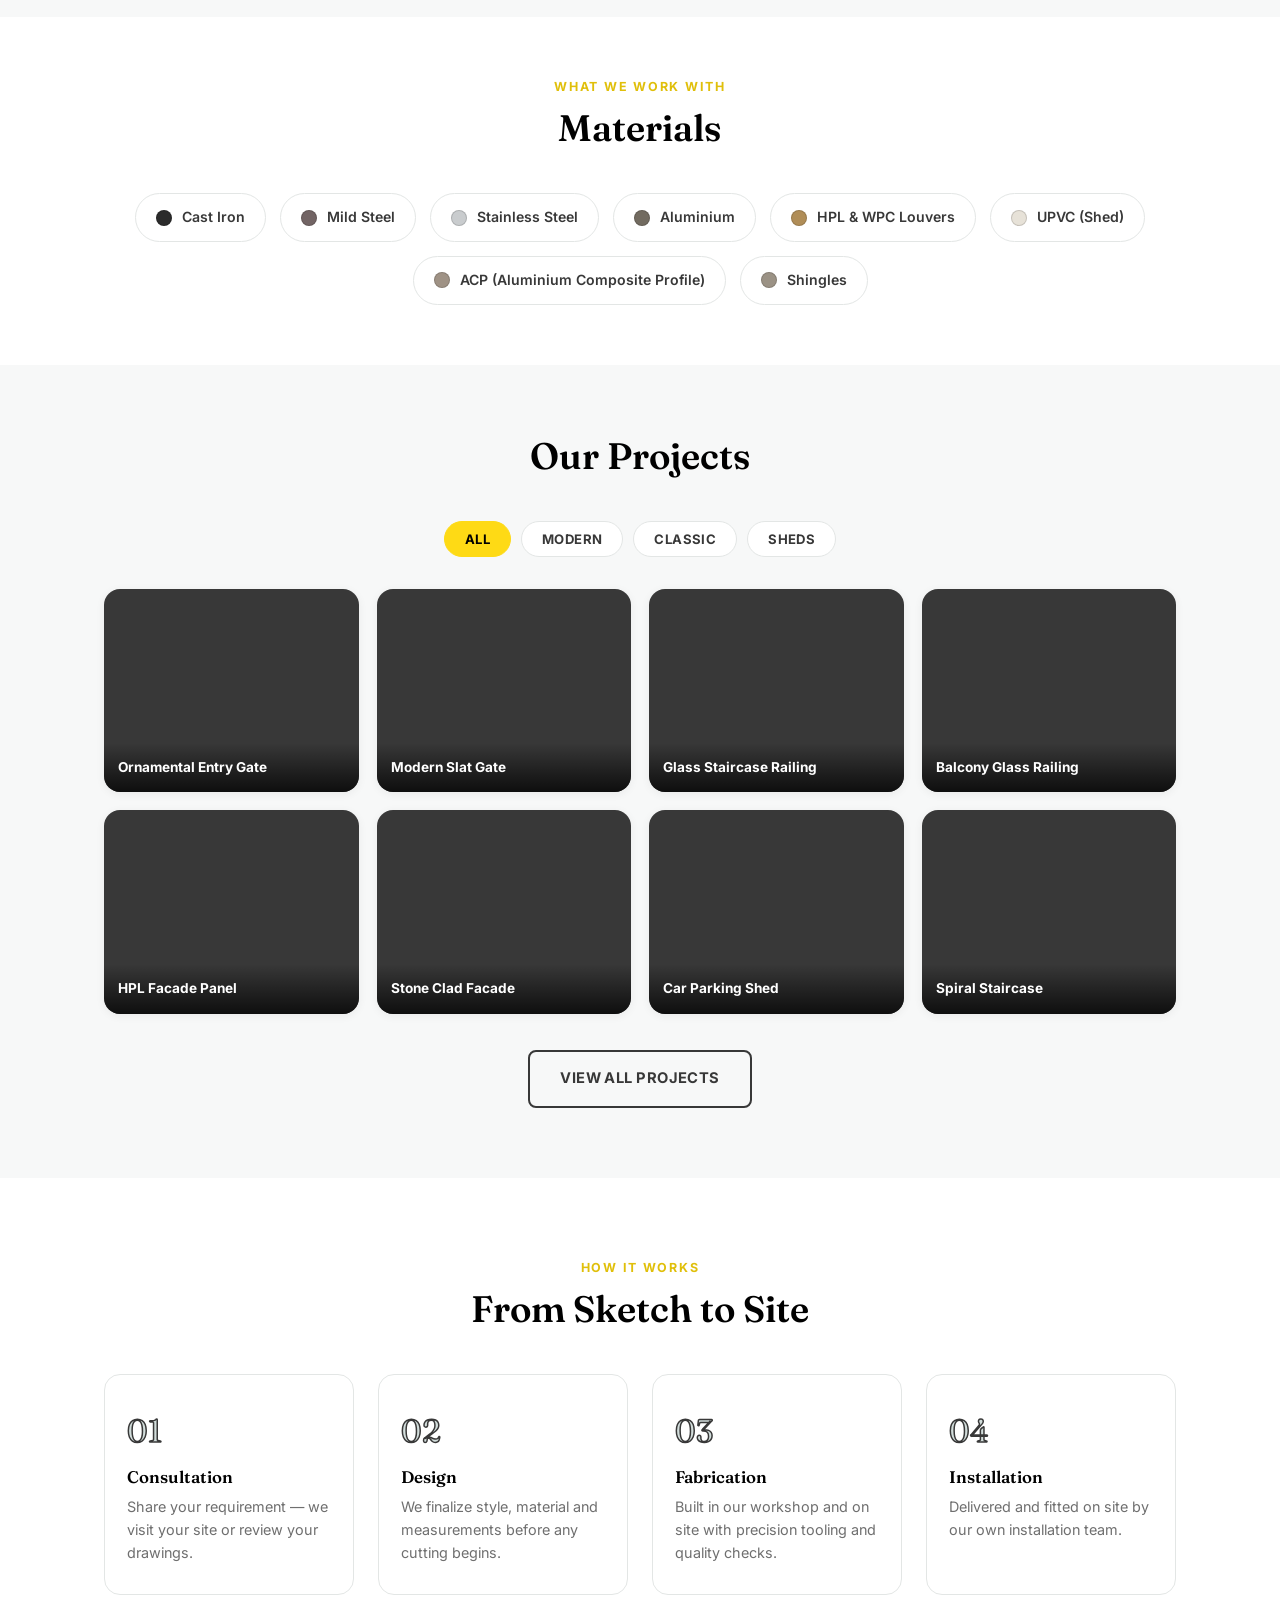
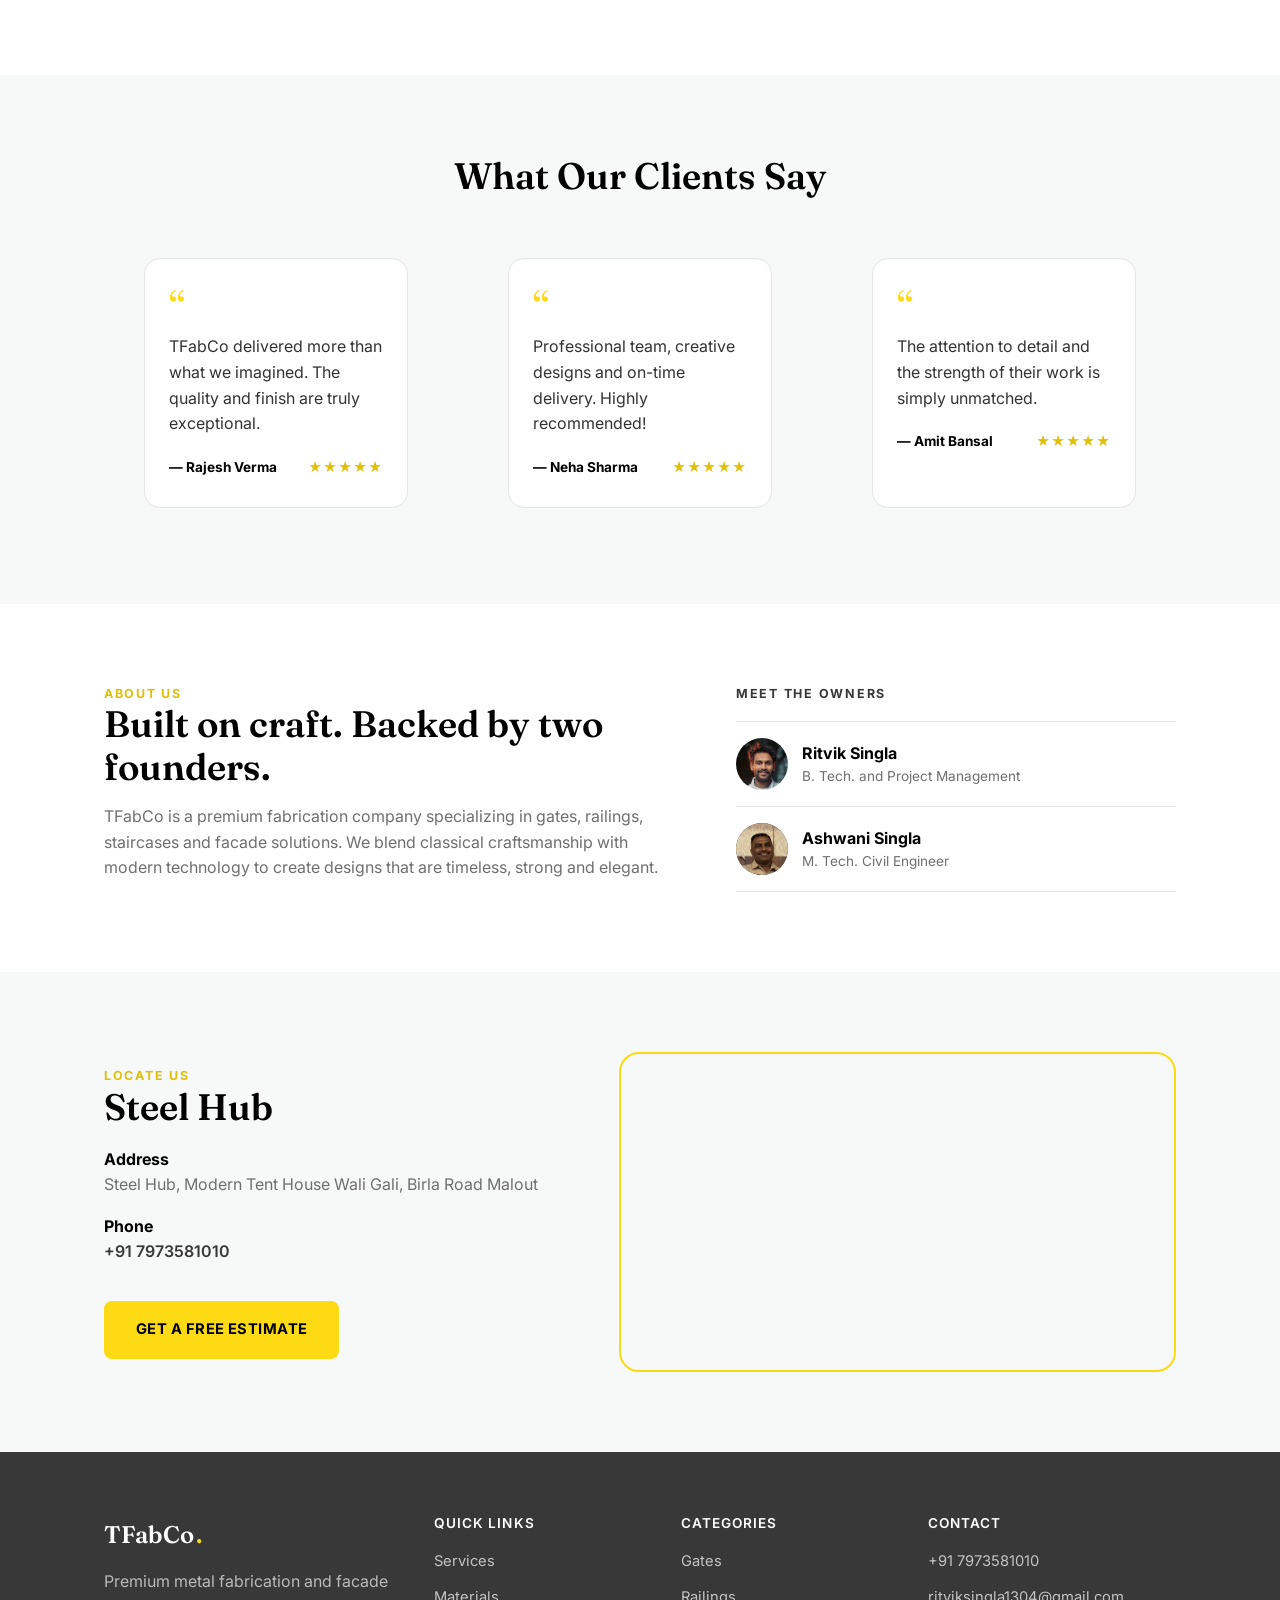
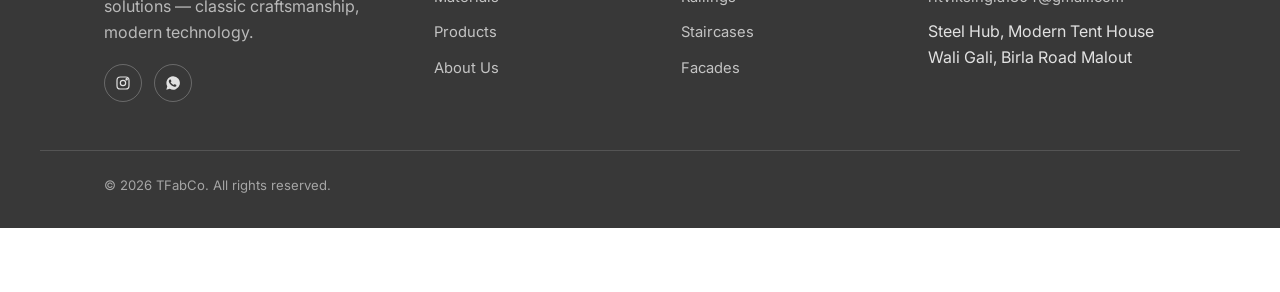
==== commit 69b629d4: "Added lightbox and some products" ====
--- a/index.html
+++ b/index.html
@@ -30,7 +30,7 @@
 
     <nav class="main-nav" id="main-nav">
       <a href="index.html" class="is-active">Home</a>
-      <a href="products.html">Projects</a>
+      <a href="products.html">Products</a>
       <a href="index.html#about">About Us</a>
       <a href="index.html#services">Services</a>
       <a href="index.html#materials">Materials</a>
@@ -40,7 +40,7 @@
     <img src="public/images/logo.svg" alt="Steel Hub logo" class="site-logo">
 
     <button class="menu-toggle" id="menu-toggle" aria-label="Toggle menu" aria-expanded="false">
-      <span></span><span></span><span></span>
+      <svg class="menu-toggle-icon" width="22" height="22" viewBox="0 0 24 24" fill="none" stroke="currentColor" stroke-width="2.5" stroke-linecap="round" stroke-linejoin="round"><polyline points="6 9 12 15 18 9"></polyline></svg>
     </button>
   </div>
 </header>
@@ -51,7 +51,7 @@
   <section class="hero">
     <div class="hero-split">
       <div class="hero-image hero-image--classic">
-        <img src="https://res.cloudinary.com/dvcrmkuca/image/upload/f_auto,q_auto,w_900,c_fill/v1783428373/SteelHub/classic.png" alt="Placeholder — classic ornamental gate photo">
+        <img src="https://res.cloudinary.com/dvcrmkuca/image/upload/f_auto,q_auto,w_900,c_fill/v1783789078/SteelHub/classic.png" alt="Placeholder — classic ornamental gate photo">
       </div>
       <div class="hero-image hero-image--modern">
         <img src="https://res.cloudinary.com/dvcrmkuca/image/upload/f_auto,q_auto,w_900,c_fill/v1783428373/SteelHub/modern.png" alt="Placeholder — modern facade photo">
@@ -60,7 +60,7 @@
     <div class="hero-overlay" aria-hidden="true"></div>
 
     <div class="hero-content">
-      <h1>Crafting Spaces<br>That Define You.</h1>
+      <h1>Crafting Elevation<br>Extraordinary.</h1>
       <p class="hero-tagline">Two Styles. One Promise.<br>Timeless Quality.</p>
       <div class="hero-actions">
         <a href="products.html?style=classic" class="btn btn-primary">
@@ -117,7 +117,16 @@
           <p>Precision Fabrication</p>
         </div>
         <div class="feature-card card card-glass">
-          <svg width="34" height="34" viewBox="0 0 24 24" fill="none" stroke="currentColor" stroke-width="1.6"><path d="M12 22s8-4 8-10V5l-8-3-8 3v7c0 6 8 10 8 10z"/></svg>
+          <svg width="34" height="34" viewBox="0 0 24 24" fill="none" stroke="currentColor" stroke-width="1.8"
+            stroke-linecap="round" stroke-linejoin="round">
+            <path d="M4 20l8-8" />
+            <path d="M10 8l4-4" />
+            <path d="M14 4l2 2" />
+            <path d="M13 11l2 2" />
+            <path d="M18 8l1-2" />
+            <path d="M19 12h2" />
+            <path d="M18 16l1 2" />
+          </svg>
           <p>Modern Technology</p>
         </div>
         <div class="feature-card card card-glass">
@@ -138,29 +147,17 @@
       </div>
 
       <div class="services-grid">
-        <a href="products.html?type=gates" class="service-tile">
-          <svg width="30" height="30" viewBox="0 0 24 24" fill="none" stroke="currentColor" stroke-width="1.6"><path d="M4 21V5h16v16M4 12h16M9 5v16M15 5v16"/></svg>
-          <span>Gates</span>
+        <a href="products.html?style=modern" class="service-tile">
+          <svg width="30" height="30" viewBox="0 0 24 24" fill="none" stroke="currentColor" stroke-width="1.6"><path d="M3 3h18v18H3V3M7 7h10v10H7V7M9 9h6v6H9V9"/></svg>
+          <span>Modern Elevation</span>
         </a>
-        <a href="products.html?type=railings" class="service-tile">
-          <svg width="30" height="30" viewBox="0 0 24 24" fill="none" stroke="currentColor" stroke-width="1.6"><path d="M3 20h18M3 20V8M21 20V8M7 20V10M11 20V10M15 20V10M19 20V10"/></svg>
-          <span>Railings</span>
-        </a>
-        <a href="products.html?type=staircases" class="service-tile">
-          <svg width="30" height="30" viewBox="0 0 24 24" fill="none" stroke="currentColor" stroke-width="1.6"><path d="M3 21v-4h4v-4h4v-4h4V5h4"/></svg>
-          <span>Staircases</span>
-        </a>
-        <a href="products.html?type=facades" class="service-tile">
-          <svg width="30" height="30" viewBox="0 0 24 24" fill="none" stroke="currentColor" stroke-width="1.6"><rect x="3" y="3" width="8" height="18"/><rect x="13" y="3" width="8" height="8"/><rect x="13" y="13" width="8" height="8"/></svg>
-          <span>Facades</span>
+        <a href="products.html?style=classic" class="service-tile">
+          <svg width="30" height="30" viewBox="0 0 24 24" fill="none" stroke="currentColor" stroke-width="1.6"><path d="M3 21h18M5 21V7l7-4 7 4v14M9 21v-8h6v8M12 3v4"/></svg>
+          <span>Classic Elevation</span>
         </a>
         <a href="products.html?type=sheds" class="service-tile">
           <svg width="30" height="30" viewBox="0 0 24 24" fill="none" stroke="currentColor" stroke-width="1.6"><path d="M3 10 12 4l9 6M5 10v10h14V10"/></svg>
-          <span>Sheds &amp; Pergolas</span>
-        </a>
-        <a href="products.html?type=shingles" class="service-tile">
-          <svg width="30" height="30" viewBox="0 0 24 24" fill="none" stroke="currentColor" stroke-width="1.6"><path d="M3 10 12 4l9 6M5 10v10h14V10"/></svg>
-          <span>Shingles</span>
+          <span>Sheds</span>
         </a>
       </div>
     </div>
@@ -175,8 +172,9 @@
       </div>
       <div class="materials-grid">
         <div class="material-chip"><span class="swatch" style="background:#2b2b2b"></span>Cast Iron</div>
+        <div class="material-chip"><span class="swatch" style="background:#726464"></span>Mild Steel</div>
         <div class="material-chip"><span class="swatch" style="background:#c9ccce"></span>Stainless Steel</div>
-        <div class="material-chip"><span class="swatch" style="background:#8a6f4d"></span>Aluminium</div>
+        <div class="material-chip"><span class="swatch" style="background:#726b60"></span>Aluminium</div>
         <div class="material-chip"><span class="swatch" style="background:#b08d57"></span>HPL &amp; WPC Louvers</div>
         <div class="material-chip"><span class="swatch" style="background:#e7e2d8"></span>UPVC (Shed)</div>
         <div class="material-chip"><span class="swatch" style="background:#9f9285"></span>ACP (Aluminium Composite Profile)</div>
@@ -194,16 +192,15 @@
 
       <div class="filter-tabs" role="tablist" aria-label="Filter project preview">
         <button class="filter-btn is-active" data-filter="all">All</button>
-        <button class="filter-btn" data-filter="gates">Gates</button>
-        <button class="filter-btn" data-filter="railings">Railings</button>
-        <button class="filter-btn" data-filter="staircases">Staircases</button>
-        <button class="filter-btn" data-filter="facades">Facades</button>
+        <button class="filter-btn" data-filter="modern">Modern</button>
+        <button class="filter-btn" data-filter="classic">Classic</button>
+        <button class="filter-btn" data-filter="sheds">Sheds</button>
       </div>
 
       <div class="teaser-grid" id="teaser-grid"><!-- populated by home.js --></div>
 
       <div class="text-center" style="margin-top:36px;">
-        <a href="products.html" class="btn btn-outline">View All Projects</a>
+        <a href="projects.html" class="btn btn-outline">View All Projects</a>
       </div>
     </div>
   </section>
@@ -229,7 +226,7 @@
         <div class="process-step">
           <span class="step-num">03</span>
           <h4>Fabrication</h4>
-          <p>Built in our workshop with precision tooling and quality checks.</p>
+          <p>Built in our workshop and on site with precision tooling and quality checks.</p>
         </div>
         <div class="process-step">
           <span class="step-num">04</span>
@@ -292,7 +289,7 @@
           </div>
           <div>
             <p class="owner-name">Ritvik Singla</p>
-            <p class="owner-role">Co-Founder</p>
+            <p class="owner-role">B. Tech. and Project Management</p>
           </div>
         </div>
         <div class="owner-card">
@@ -301,7 +298,7 @@
           </div>
           <div>
             <p class="owner-name">Ashwani Singla</p>
-            <p class="owner-role">Co-Founder</p>
+            <p class="owner-role">M. Tech. Civil Engineer</p>
           </div>
         </div>
       </div>
@@ -343,7 +340,7 @@
       <ul>
         <li><a href="index.html#services">Services</a></li>
         <li><a href="index.html#materials">Materials</a></li>
-        <li><a href="products.html">Projects</a></li>
+        <li><a href="products.html">Products</a></li>
         <li><a href="index.html#about">About Us</a></li>
       </ul>
     </div>
--- a/css/base.css
+++ b/css/base.css
@@ -248,15 +248,19 @@
 
 .menu-toggle{
   display: none;
-  flex-direction: column;
-  gap: 5px;
-  padding: 8px;
+  align-items: center;
+  justify-content: center;
+  width: 40px;
+  height: 40px;
+  padding: 0;
   margin-left: 8px;
-}
-.menu-toggle span{ width: 24px; height: 2px; background: var(--white); transition: transform 0.25s ease, opacity 0.25s ease; }
-.menu-toggle.is-open span:nth-child(1){ transform: translateY(7px) rotate(45deg); }
-.menu-toggle.is-open span:nth-child(2){ opacity: 0; }
-.menu-toggle.is-open span:nth-child(3){ transform: translateY(-7px) rotate(-45deg); }
+  color: var(--white);
+  border-radius: 50%;
+  transition: background 0.2s ease;
+}
+.menu-toggle:hover{ background: rgba(255,255,255,0.08); }
+.menu-toggle-icon{ transition: transform 0.25s ease; }
+.menu-toggle.is-open .menu-toggle-icon{ transform: rotate(180deg); }
 
 /* ==========================================================
    STICKY CTA FOOTER BAR (Call / WhatsApp / Estimate)
@@ -500,6 +504,16 @@
   .footer-grid{ grid-template-columns: 1fr 1fr; }
 }
 @media (max-width: 680px){
+  .header-inner{
+    display: grid;
+    grid-template-columns: 1fr auto 1fr;
+    align-items: center;
+    gap: 12px;
+  }
+  .brand{ margin-right: 0; justify-self: start; }
+  .site-logo{ justify-self: end; }
+  .menu-toggle{ justify-self: center; margin-left: 0; }
+
   .main-nav{
     position: fixed;
     top: var(--header-h);
--- a/css/home.css
+++ b/css/home.css
@@ -15,22 +15,98 @@
 .hero-split{
   position: absolute;
   inset: 0;
-  display: flex;
-}
+  overflow: hidden;
+}
+
+.hero-content{
+    position:relative;
+    z-index:5;
+}
+
 .hero-image{
-  flex: 1;
-  position: relative;
-  overflow: hidden;
-}
-.hero-image--classic{ clip-path: polygon(0 0, 92% 0, 78% 100%, 0% 100%); }
-.hero-image--modern{ clip-path: polygon(22% 0, 100% 0, 100% 100%, 8% 100%); }
+    position: absolute;
+    top: 0;
+    bottom: 0;
+    width: 60%;
+    overflow: hidden;
+}
+
+.hero-image--classic{
+    left: 0;
+    z-index: 1;
+
+    clip-path: polygon(
+        0 0,
+        100% 0,
+        82% 100%,
+        0 100%
+    );
+
+    animation: heroRevealLeft 1.2s cubic-bezier(.22,1,.36,1) both;
+}
+
+.hero-image--modern{
+    right: 0;
+    z-index: 2;
+
+    clip-path: polygon(
+        18% 0,
+        100% 0,
+        100% 100%,
+        0 100%
+    );
+
+    animation: heroRevealRight 1.2s cubic-bezier(.22,1,.36,1) .15s both;
+}
+
+/* Both panels start as a thin sliver hugging the shared diagonal seam,
+   then expand outward to the page edges on every load. */
+@keyframes heroRevealLeft{
+  from{ clip-path: polygon(68% 0, 92% 0, 78% 100%, 54% 100%); opacity: 0; }
+  to{   clip-path: polygon(0% 0, 92% 0, 78% 100%, 0% 100%); opacity: 1; }
+}
+@keyframes heroRevealRight{
+  from{ clip-path: polygon(22% 0, 46% 0, 32% 100%, 8% 100%); opacity: 0; }
+  to{   clip-path: polygon(22% 0, 100% 0, 100% 100%, 8% 100%); opacity: 1; }
+}
+
+.hero-image--classic,
+.hero-image--modern{
+    transform-origin: center;
+}
+
+@keyframes heroRevealLeft{
+    from{
+        clip-path: polygon(34% 0,58% 0,46% 100%,22% 100%);
+        opacity:0;
+        transform:scale(1.08);
+    }
+    to{
+        clip-path: polygon(0 0,92% 0,78% 100%,0 100%);
+        opacity:1;
+        transform:scale(1);
+    }
+}
+
+@keyframes heroRevealRight{
+    from{
+        clip-path: polygon(42% 0,66% 0,54% 100%,30% 100%);
+        opacity:0;
+        transform:scale(1.08);
+    }
+    to{
+        clip-path: polygon(22% 0,100% 0,100% 100%,8% 100%);
+        opacity:1;
+        transform:scale(1);
+    }
+}
 .hero-image img{
-  position: absolute;
-  inset: 0;
-  width: 100%;
-  height: 100%;
-  object-fit: cover;
-  filter: saturate(0.9);
+    position:absolute;
+    inset:0;
+    width:100%;
+    height:100%;
+    object-fit:cover;
+    transition:.6s ease;
 }
 
 /* Dark scrim over both photos so white text stays legible on any image */
@@ -80,8 +156,21 @@
 
 @media (max-width: 720px){
   .hero{ min-height: 640px; }
+  .hero-image{ width: 100%; }
   .hero-image--classic{ clip-path: polygon(0 0, 100% 0, 100% 55%, 0 70%); }
   .hero-image--modern{ clip-path: polygon(0 60%, 100% 45%, 100% 100%, 0 100%); }
+
+  /* Redefine the same-named keyframes for the stacked mobile layout:
+     each panel starts as a thin sliver hugging the shared diagonal seam
+     and expands vertically outward to the top/bottom edges. */
+  @keyframes heroRevealLeft{
+    from{ clip-path: polygon(0 40%, 100% 30%, 100% 55%, 0 70%); opacity: 0; }
+    to{   clip-path: polygon(0 0, 100% 0, 100% 55%, 0 70%); opacity: 1; }
+  }
+  @keyframes heroRevealRight{
+    from{ clip-path: polygon(0 60%, 100% 45%, 100% 65%, 0 78%); opacity: 0; }
+    to{   clip-path: polygon(0 60%, 100% 45%, 100% 100%, 0 100%); opacity: 1; }
+  }
 }
 
 /* ---------- SEARCH ---------- */
@@ -157,7 +246,7 @@
 .services-grid{
   margin-top: 36px;
   display: grid;
-  grid-template-columns: repeat(6, 1fr);
+  grid-template-columns: repeat(3, 1fr);
   gap: 16px;
 }
 .service-tile{
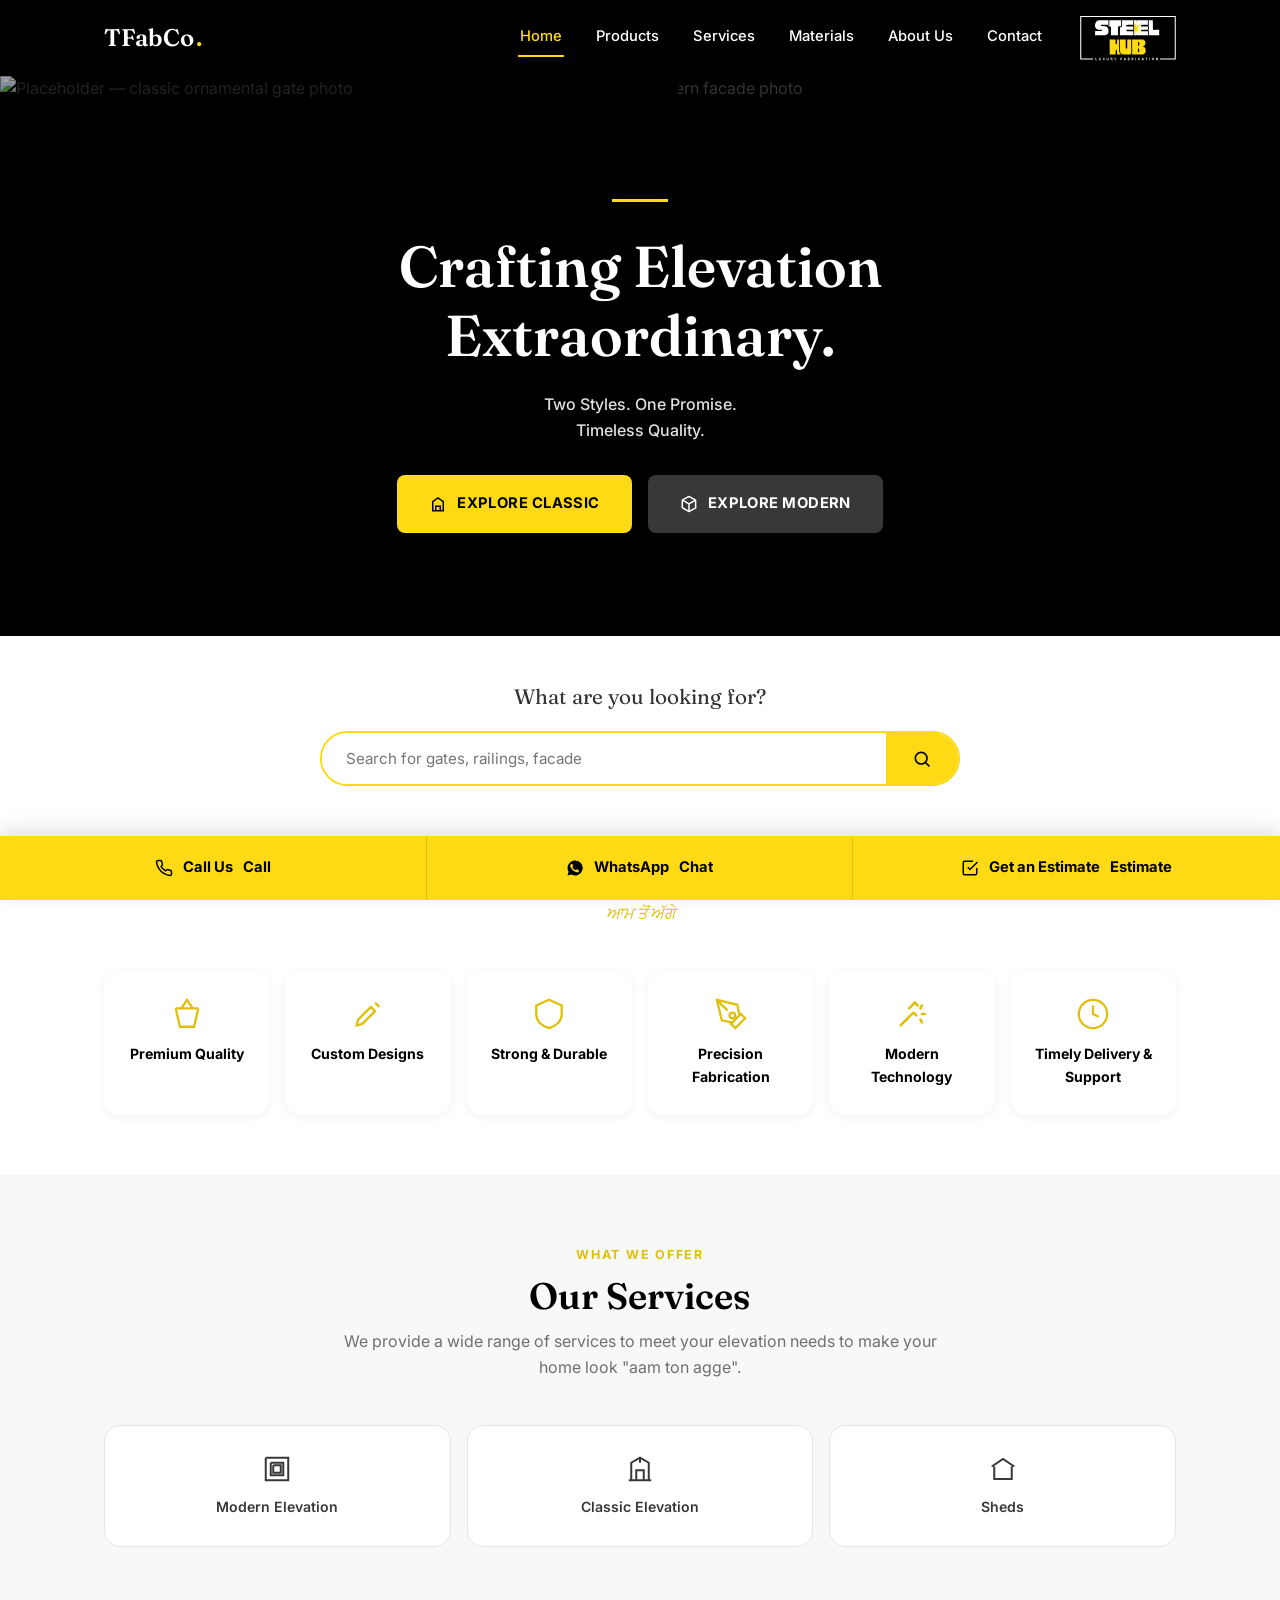
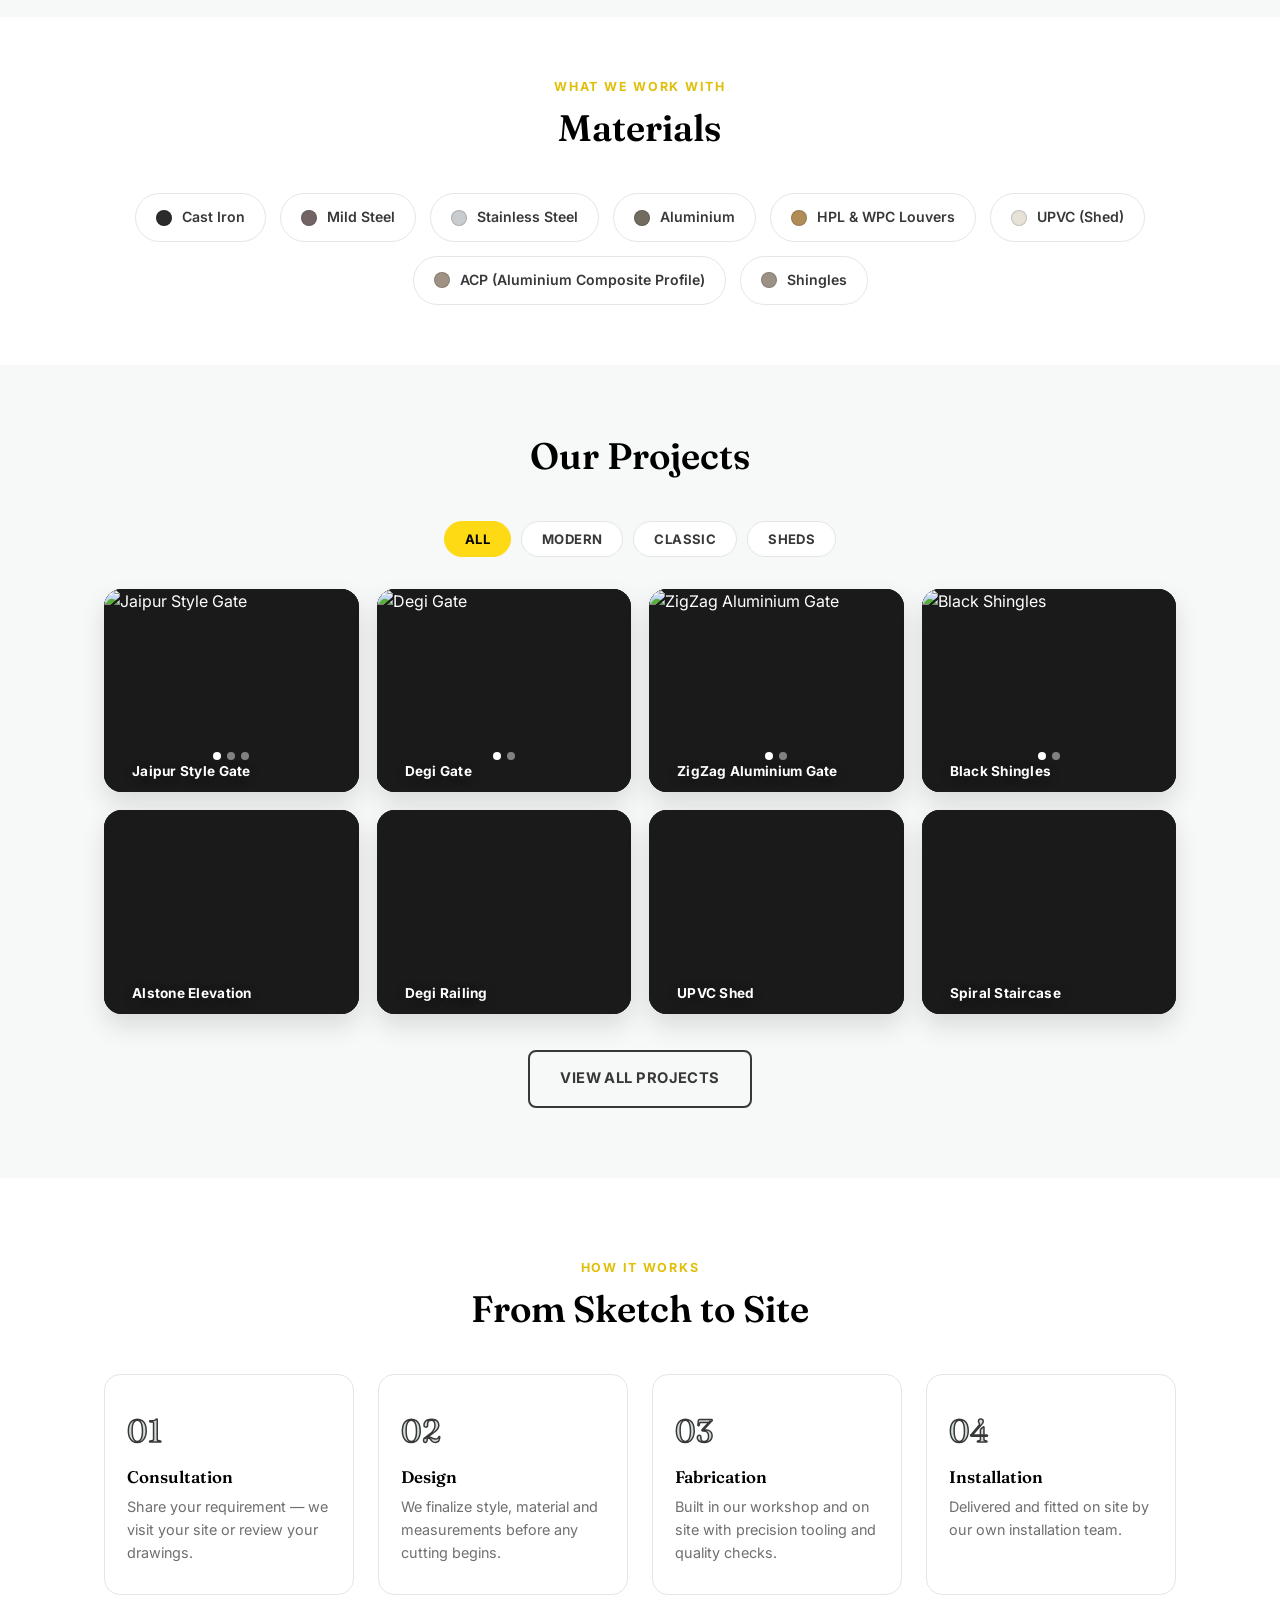
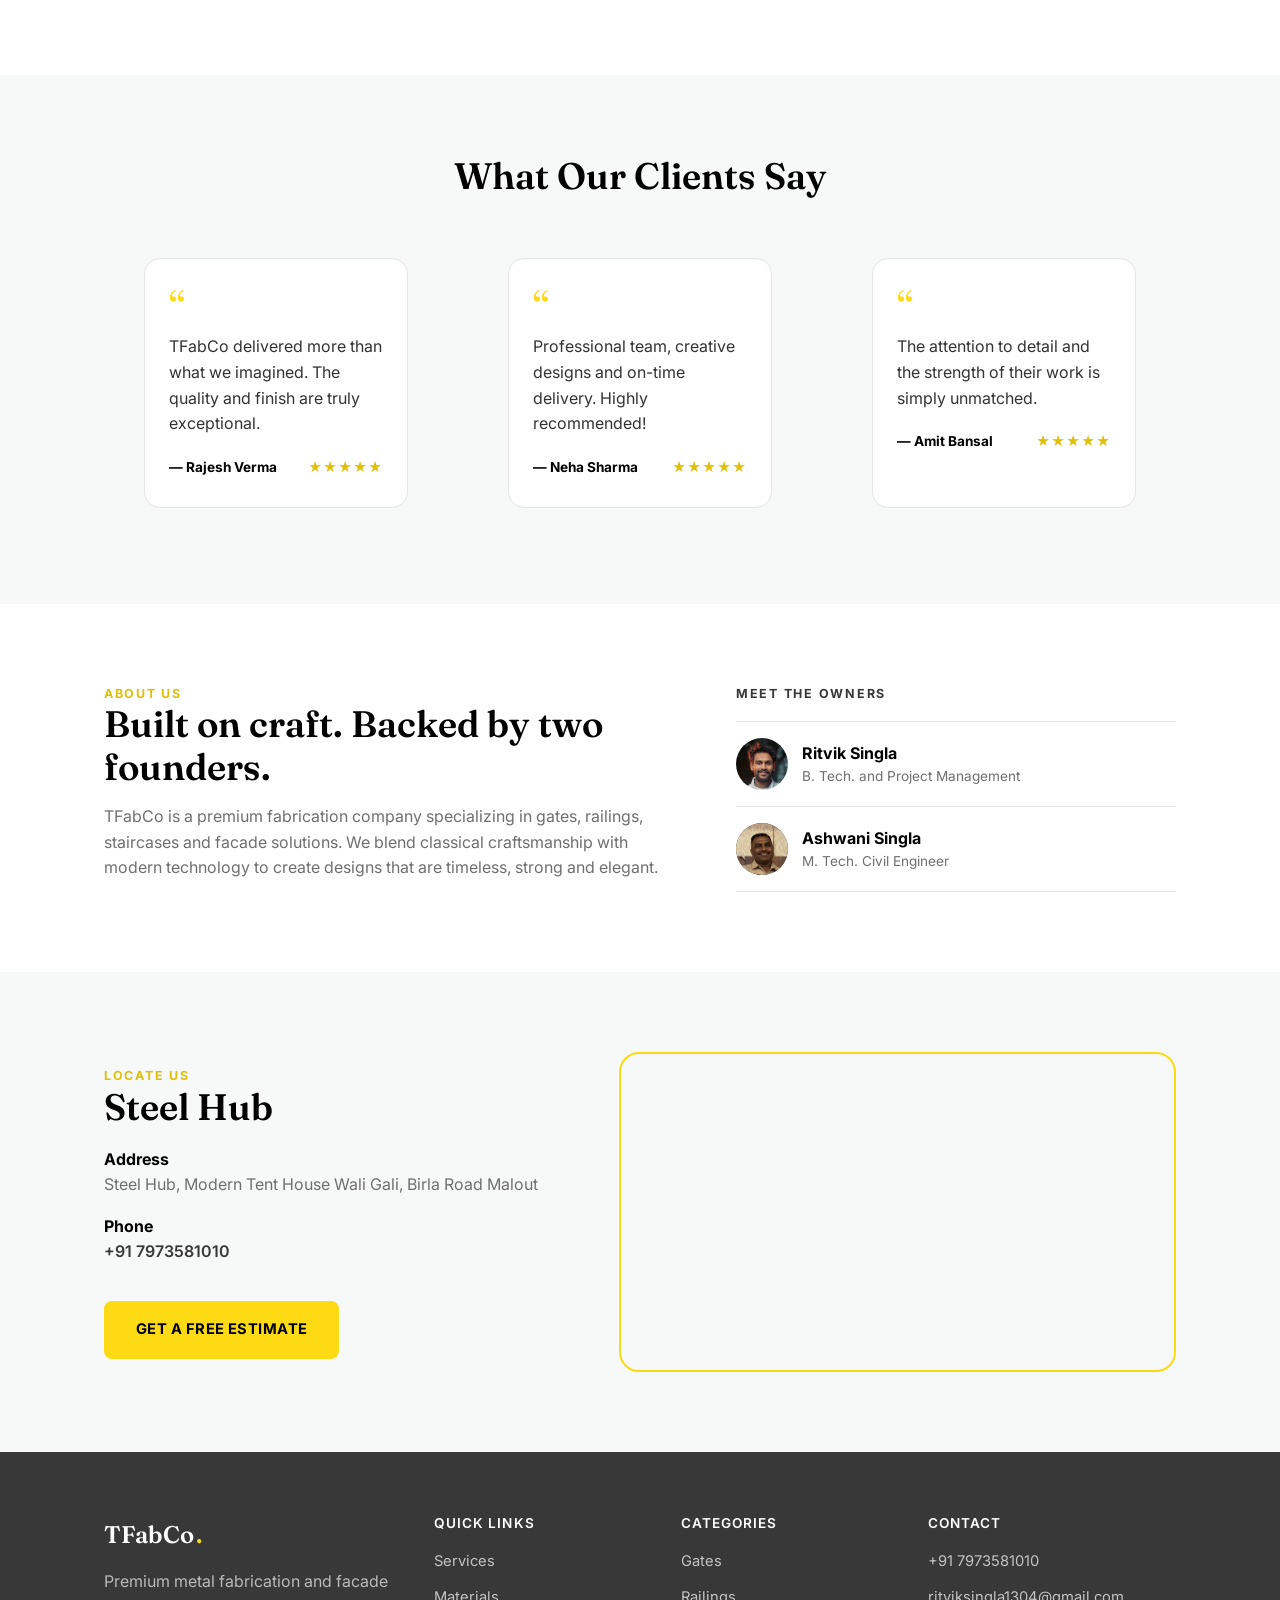
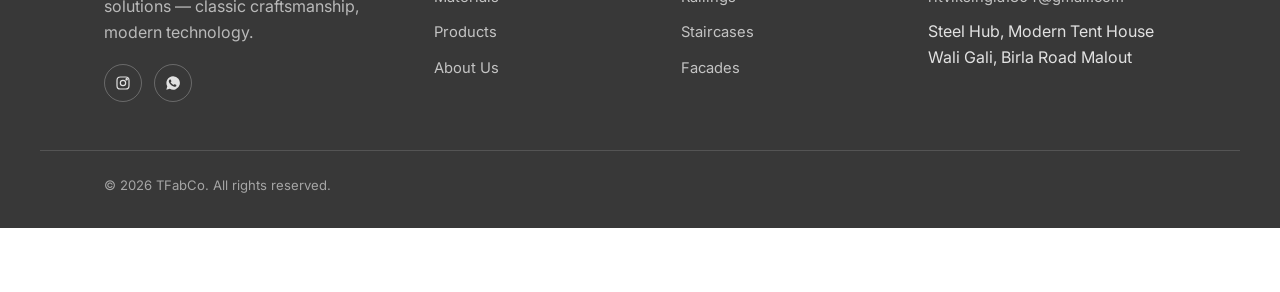
==== commit f9d6983d: "Added pergola, jaals" ====
--- a/index.html
+++ b/index.html
@@ -31,9 +31,9 @@
     <nav class="main-nav" id="main-nav">
       <a href="index.html" class="is-active">Home</a>
       <a href="products.html">Products</a>
-      <a href="index.html#about">About Us</a>
       <a href="index.html#services">Services</a>
       <a href="index.html#materials">Materials</a>
+      <a href="index.html#about">About Us</a>
       <a href="index.html#contact">Contact</a>
     </nav>
 
--- a/css/home.css
+++ b/css/home.css
@@ -353,7 +353,6 @@
   padding: 14px;
   font-weight: 700;
   font-size: 0.85rem;
-  background: linear-gradient(to top, rgba(0,0,0,0.75), transparent);
   width: 100%;
 }
 .teaser-card::before{
@@ -528,3 +527,164 @@
 }
 
 @media (max-width: 860px){ .locate-grid{ grid-template-columns: 1fr; } }
+
+/* Teaser cards */
+.teaser-card {
+  position: relative;
+  display: block;
+  overflow: hidden;
+  border-radius: 18px;
+  background: #101010;
+  color: #fff;
+  text-decoration: none;
+  box-shadow: 0 12px 26px rgba(0, 0, 0, 0.12);
+  cursor: pointer;
+}
+
+.teaser-card__media {
+  position: relative;
+  width: 100%;
+  height: 100%;
+  overflow: hidden;
+  background: #1a1a1a;
+}
+
+.teaser-card__media-stage {
+  width: 100%;
+  height: 100%;
+}
+
+.teaser-card__media-stage img,
+.teaser-card__media-stage video {
+  width: 100%;
+  height: 100%;
+  object-fit: cover;
+  display: block;
+}
+
+.teaser-card__video {
+  opacity: 1;
+  transition: opacity 0.25s ease;
+}
+
+.teaser-card__video--loading {
+  opacity: 0;
+}
+
+.teaser-card__placeholder {
+  display: grid;
+  place-items: center;
+  width: 100%;
+  height: 100%;
+  color: rgba(255, 255, 255, 0.75);
+}
+
+.teaser-card__dots {
+  position: absolute;
+  left: 50%;
+  bottom: 32px;
+  transform: translateX(-50%);
+  display: flex;
+  gap: 6px;
+  z-index: 2;
+}
+
+.teaser-card__dot {
+  width: 8px;
+  height: 8px;
+  border-radius: 50%;
+  background: rgba(255, 255, 255, 0.45);
+  display: block;
+}
+
+.teaser-card__dot.is-active {
+  background: #fff;
+}
+
+.teaser-caption {
+  position: absolute;
+  left: 14px;
+  right: 14px;
+  bottom: 34px;
+  z-index: 2;
+  font-size: 0.62rem;
+  font-weight: 600;
+  letter-spacing: 0.02em;
+  text-shadow: 0 2px 12px rgba(0, 0, 0, 0.28);
+}
+
+/* Teaser lightbox */
+.lightbox-overlay {
+  position: fixed;
+  inset: 0;
+  background: rgba(0, 0, 0, 0.78);
+  display: grid;
+  place-items: center;
+  z-index: 9999;
+  padding: 24px;
+}
+
+.lightbox-overlay[hidden] {
+  display: none;
+}
+
+.lightbox-content {
+  position: relative;
+  width: min(92vw, 1100px);
+  max-height: 90vh;
+  background: #111;
+  border-radius: 18px;
+  overflow: hidden;
+  box-shadow: 0 30px 80px rgba(0, 0, 0, 0.45);
+}
+
+.lightbox-close {
+  position: absolute;
+  top: 12px;
+  right: 12px;
+  z-index: 2;
+  width: 42px;
+  height: 42px;
+  border: 0;
+  border-radius: 50%;
+  background: rgba(255, 255, 255, 0.12);
+  color: #fff;
+  cursor: pointer;
+}
+
+.lightbox-media {
+  display: grid;
+  place-items: center;
+  width: 100%;
+  min-height: 62vh;
+  background: #000;
+}
+
+.lightbox-media img,
+.lightbox-media video {
+  display: block;
+  max-width: 100%;
+  max-height: 80vh;
+  width: auto;
+  height: auto;
+  object-fit: contain;
+  background: #000;
+}
+
+.lightbox-controls {
+  display: flex;
+  align-items: center;
+  justify-content: space-between;
+  padding: 12px 16px 16px;
+  background: rgba(17, 17, 17, 0.92);
+}
+
+.lb-prev,
+.lb-next {
+  border: 0;
+  border-radius: 999px;
+  padding: 10px 16px;
+  background: rgba(255, 255, 255, 0.08);
+  color: #fff;
+  cursor: pointer;
+}
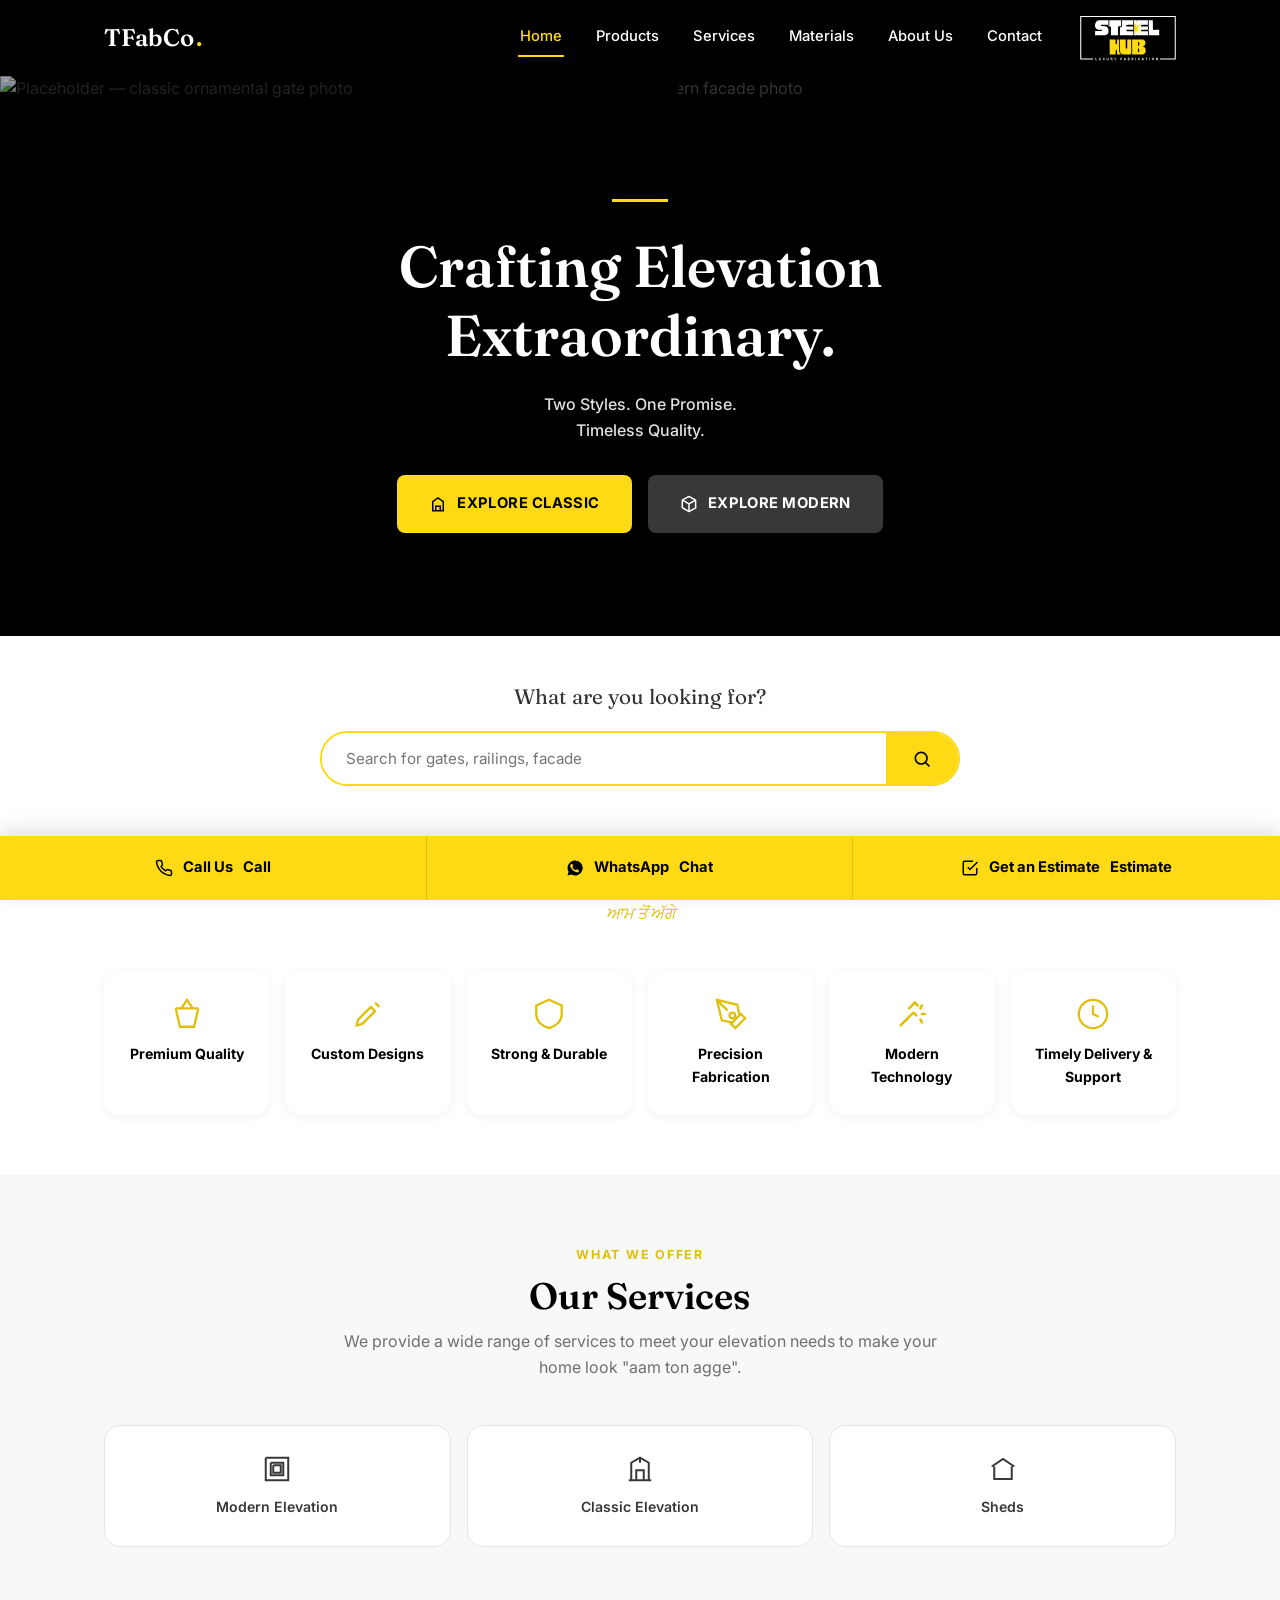
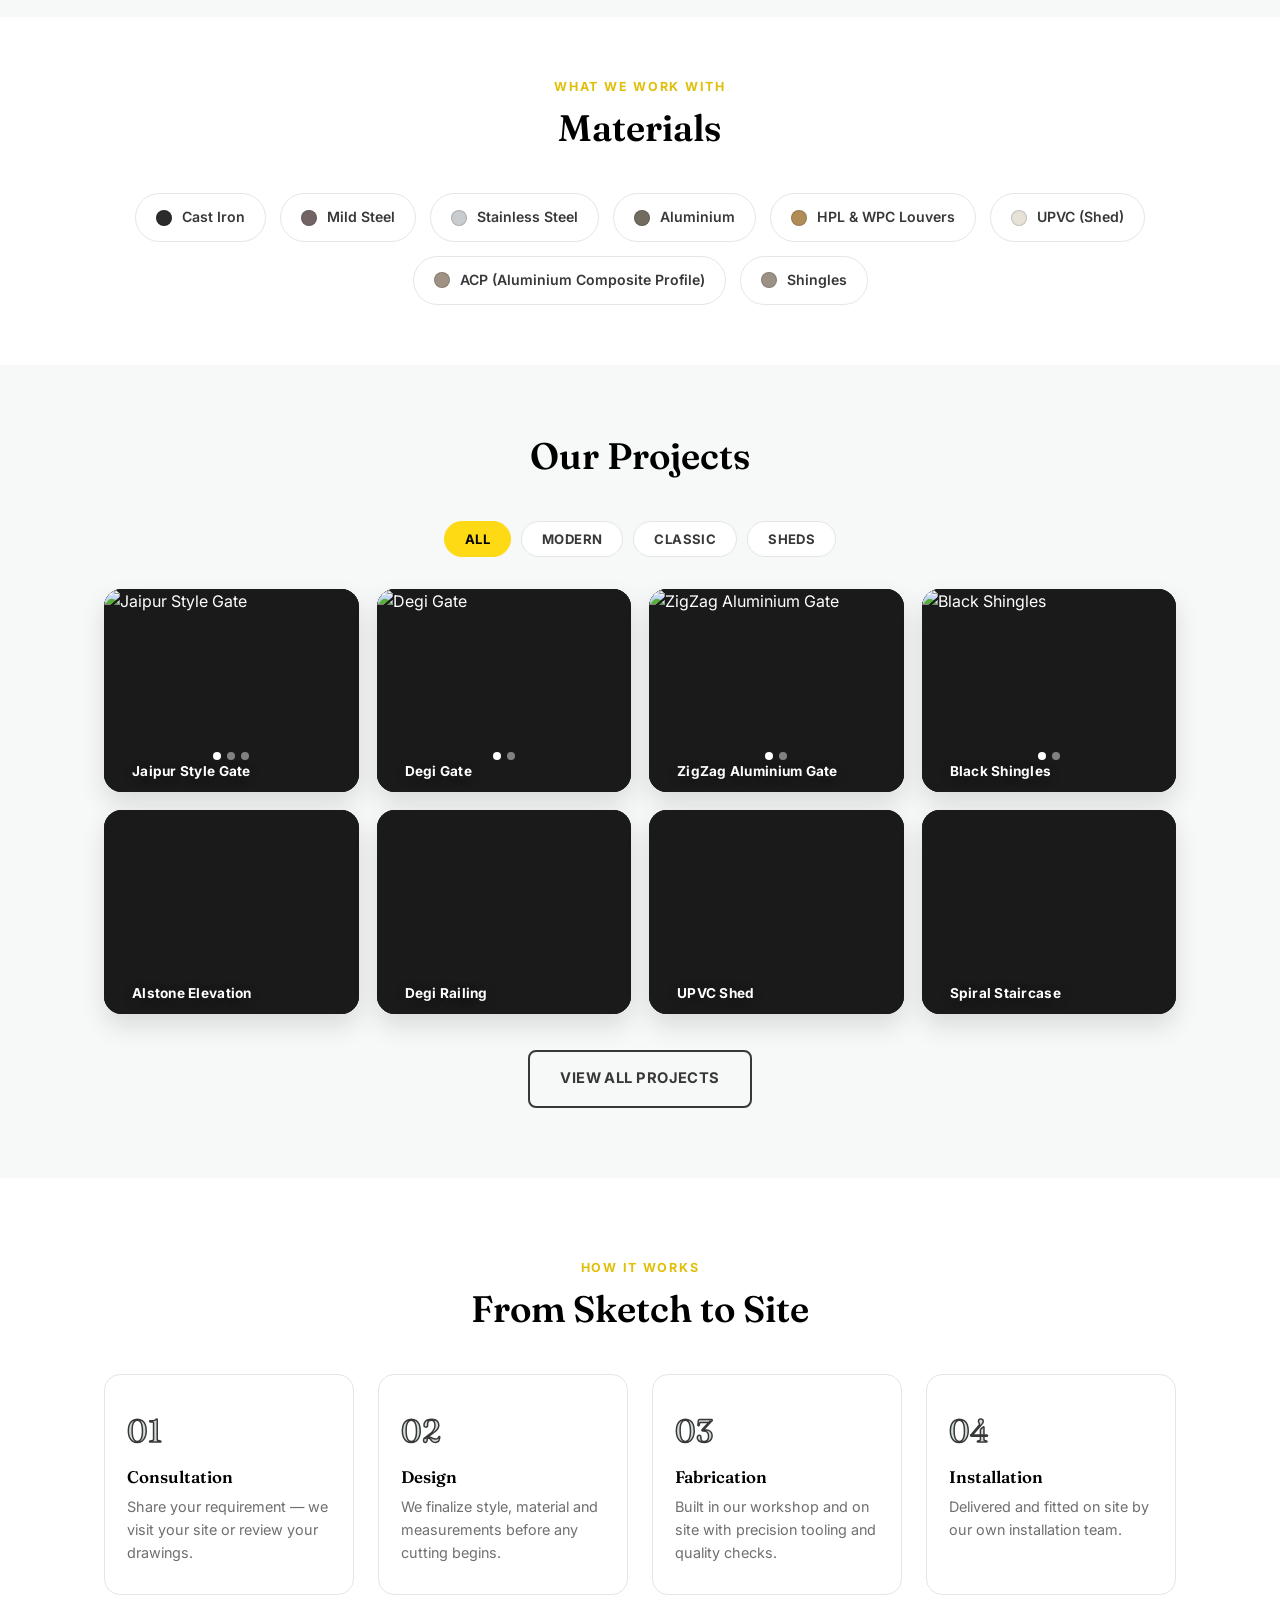
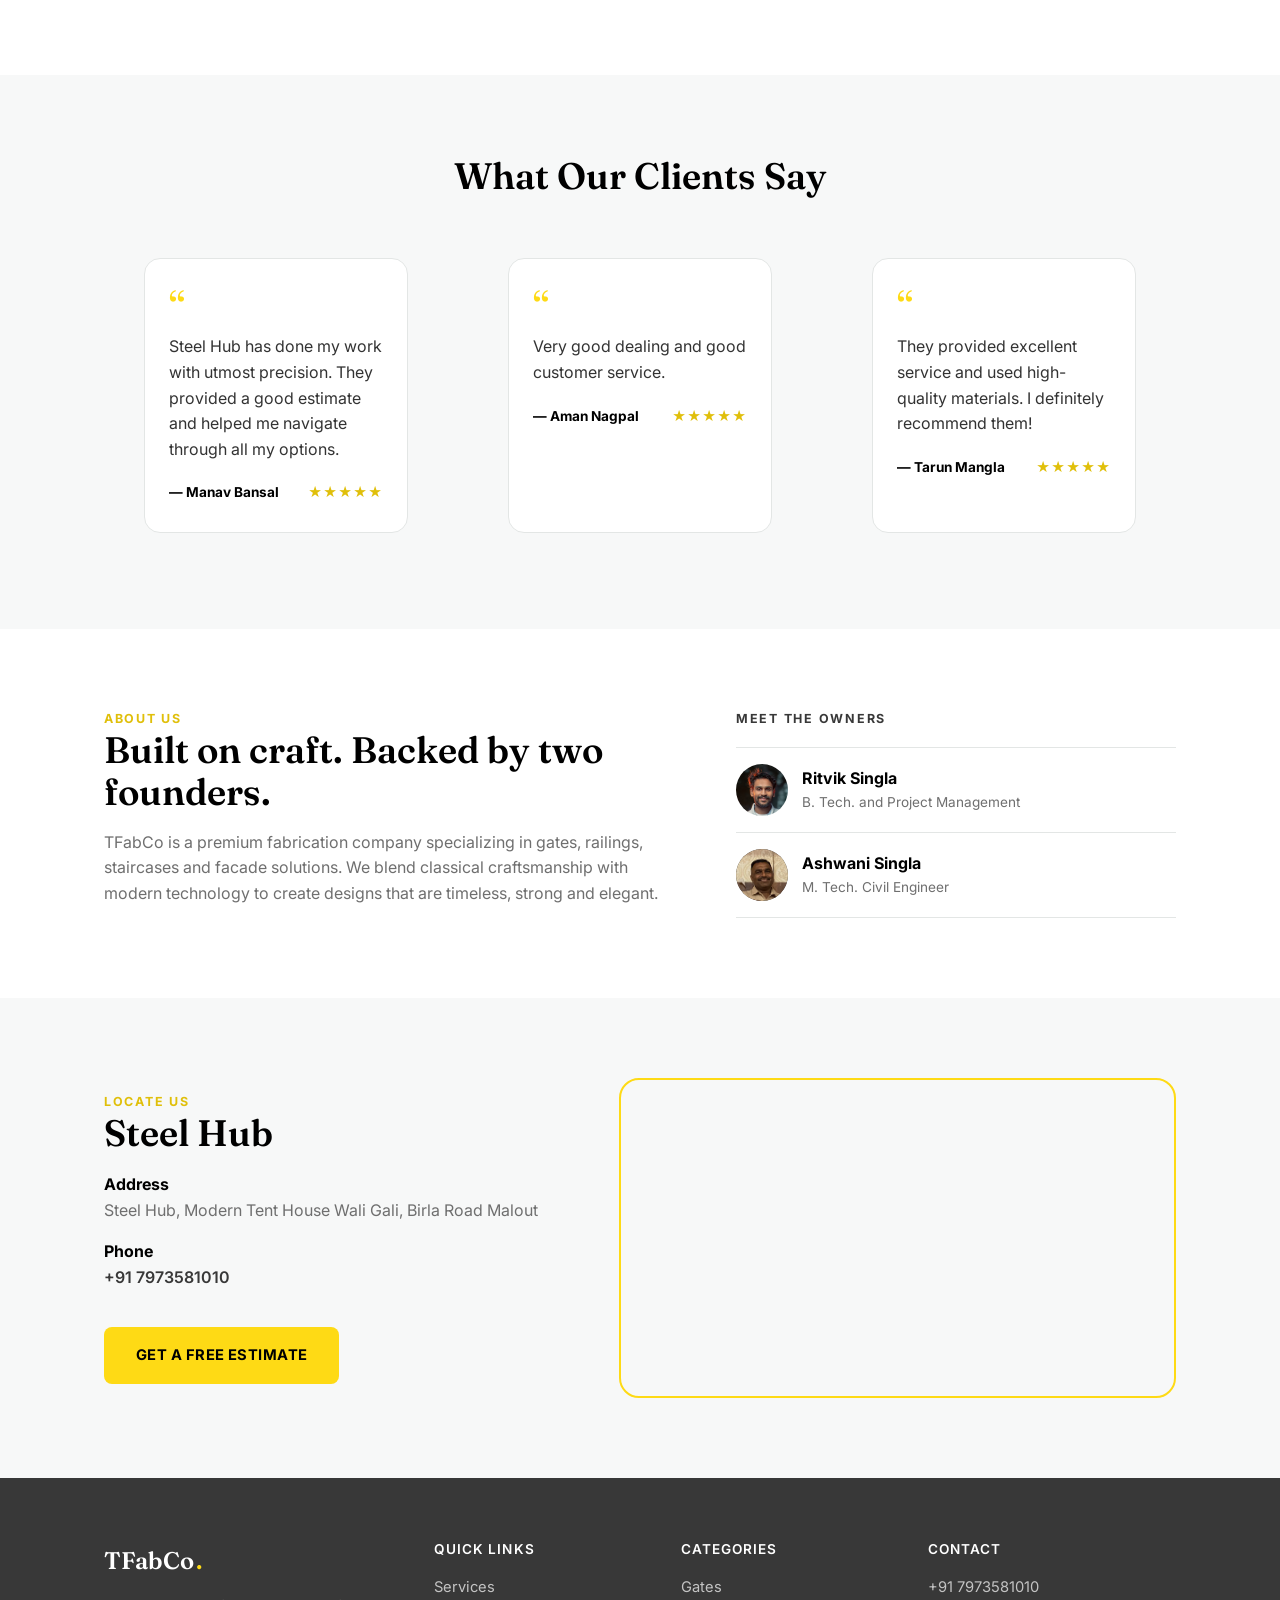
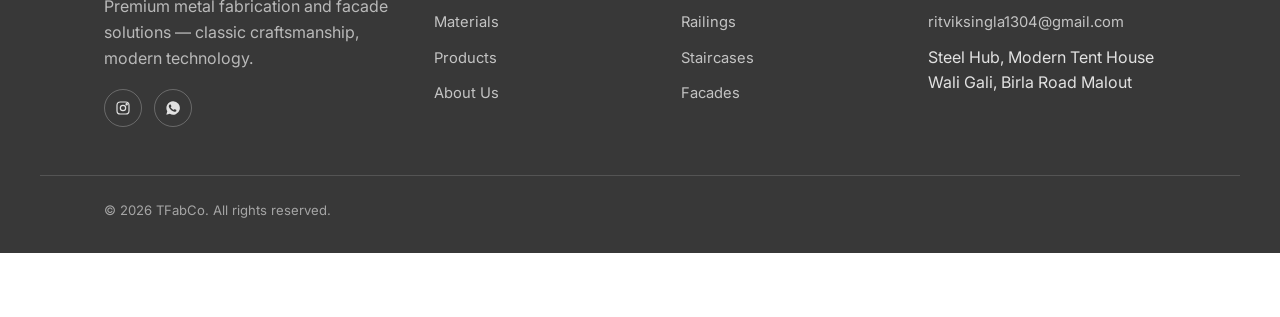
==== commit ef146894: "fixed testimonials and footer links" ====
--- a/index.html
+++ b/index.html
@@ -246,25 +246,25 @@
       <div class="testimonial-grid">
         <blockquote class="testimonial-card card">
           <p class="quote-mark">&ldquo;</p>
-          <p class="quote-text">TFabCo delivered more than what we imagined. The quality and finish are truly exceptional.</p>
+          <p class="quote-text">Steel Hub has done my work with utmost precision. They provided a good estimate and helped me navigate through all my options.</p>
           <footer>
-            <span class="quote-author">— Rajesh Verma</span>
+            <span class="quote-author">— Manav Bansal</span>
             <span class="stars">★★★★★</span>
           </footer>
         </blockquote>
         <blockquote class="testimonial-card card">
           <p class="quote-mark">&ldquo;</p>
-          <p class="quote-text">Professional team, creative designs and on-time delivery. Highly recommended!</p>
+          <p class="quote-text">Very good dealing and good customer service.</p>
           <footer>
-            <span class="quote-author">— Neha Sharma</span>
+            <span class="quote-author">— Aman Nagpal</span>
             <span class="stars">★★★★★</span>
           </footer>
         </blockquote>
         <blockquote class="testimonial-card card">
           <p class="quote-mark">&ldquo;</p>
-          <p class="quote-text">The attention to detail and the strength of their work is simply unmatched.</p>
+          <p class="quote-text">They provided excellent service and used high-quality materials. I definitely recommend them!</p>
           <footer>
-            <span class="quote-author">— Amit Bansal</span>
+            <span class="quote-author">— Tarun Mangla</span>
             <span class="stars">★★★★★</span>
           </footer>
         </blockquote>
@@ -348,9 +348,9 @@
       <h4>Categories</h4>
       <ul>
         <li><a href="products.html?type=gates">Gates</a></li>
-        <li><a href="products.html?type=railings">Railings</a></li>
-        <li><a href="products.html?type=staircases">Staircases</a></li>
-        <li><a href="products.html?type=facades">Facades</a></li>
+        <li><a href="products.html?type=railing">Railings</a></li>
+        <li><a href="products.html?type=staircase">Staircases</a></li>
+        <li><a href="products.html?type=cnc-acp-facade">Facades</a></li>
       </ul>
     </div>
     <div class="footer-col">
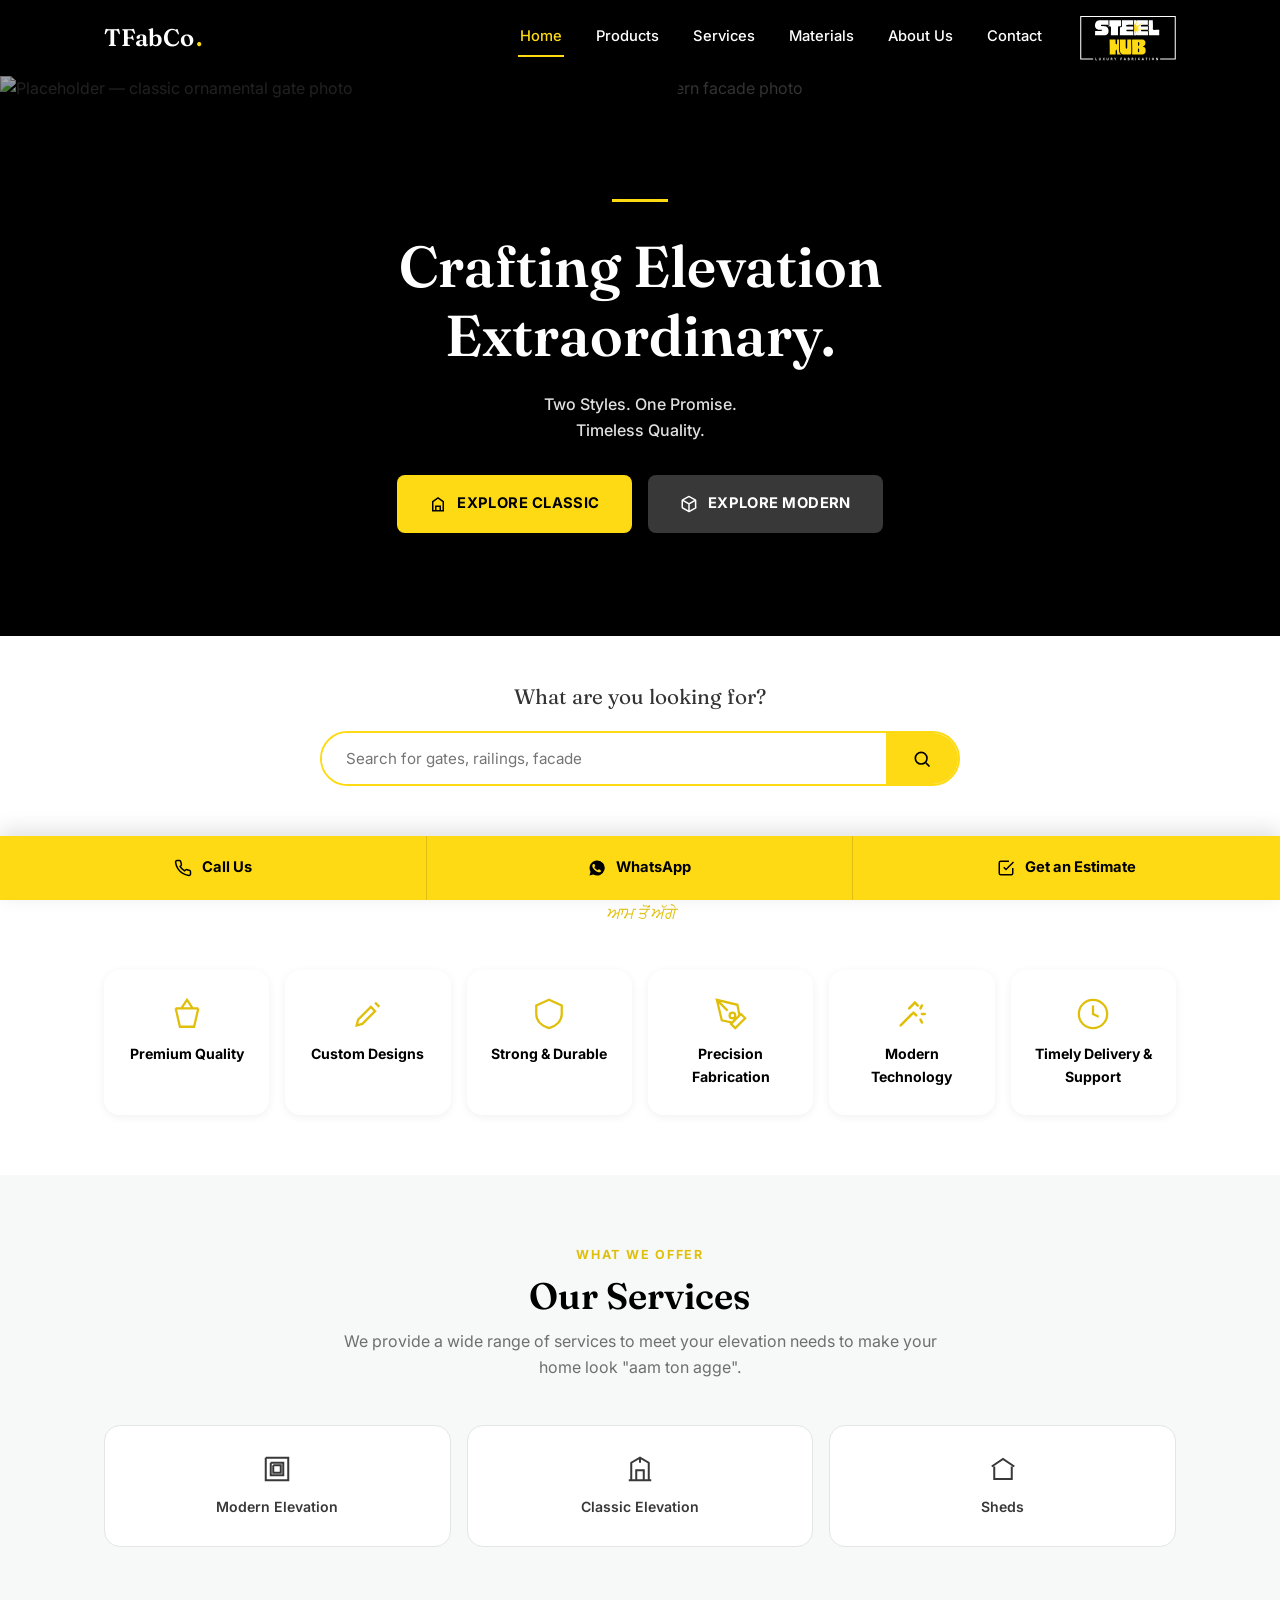
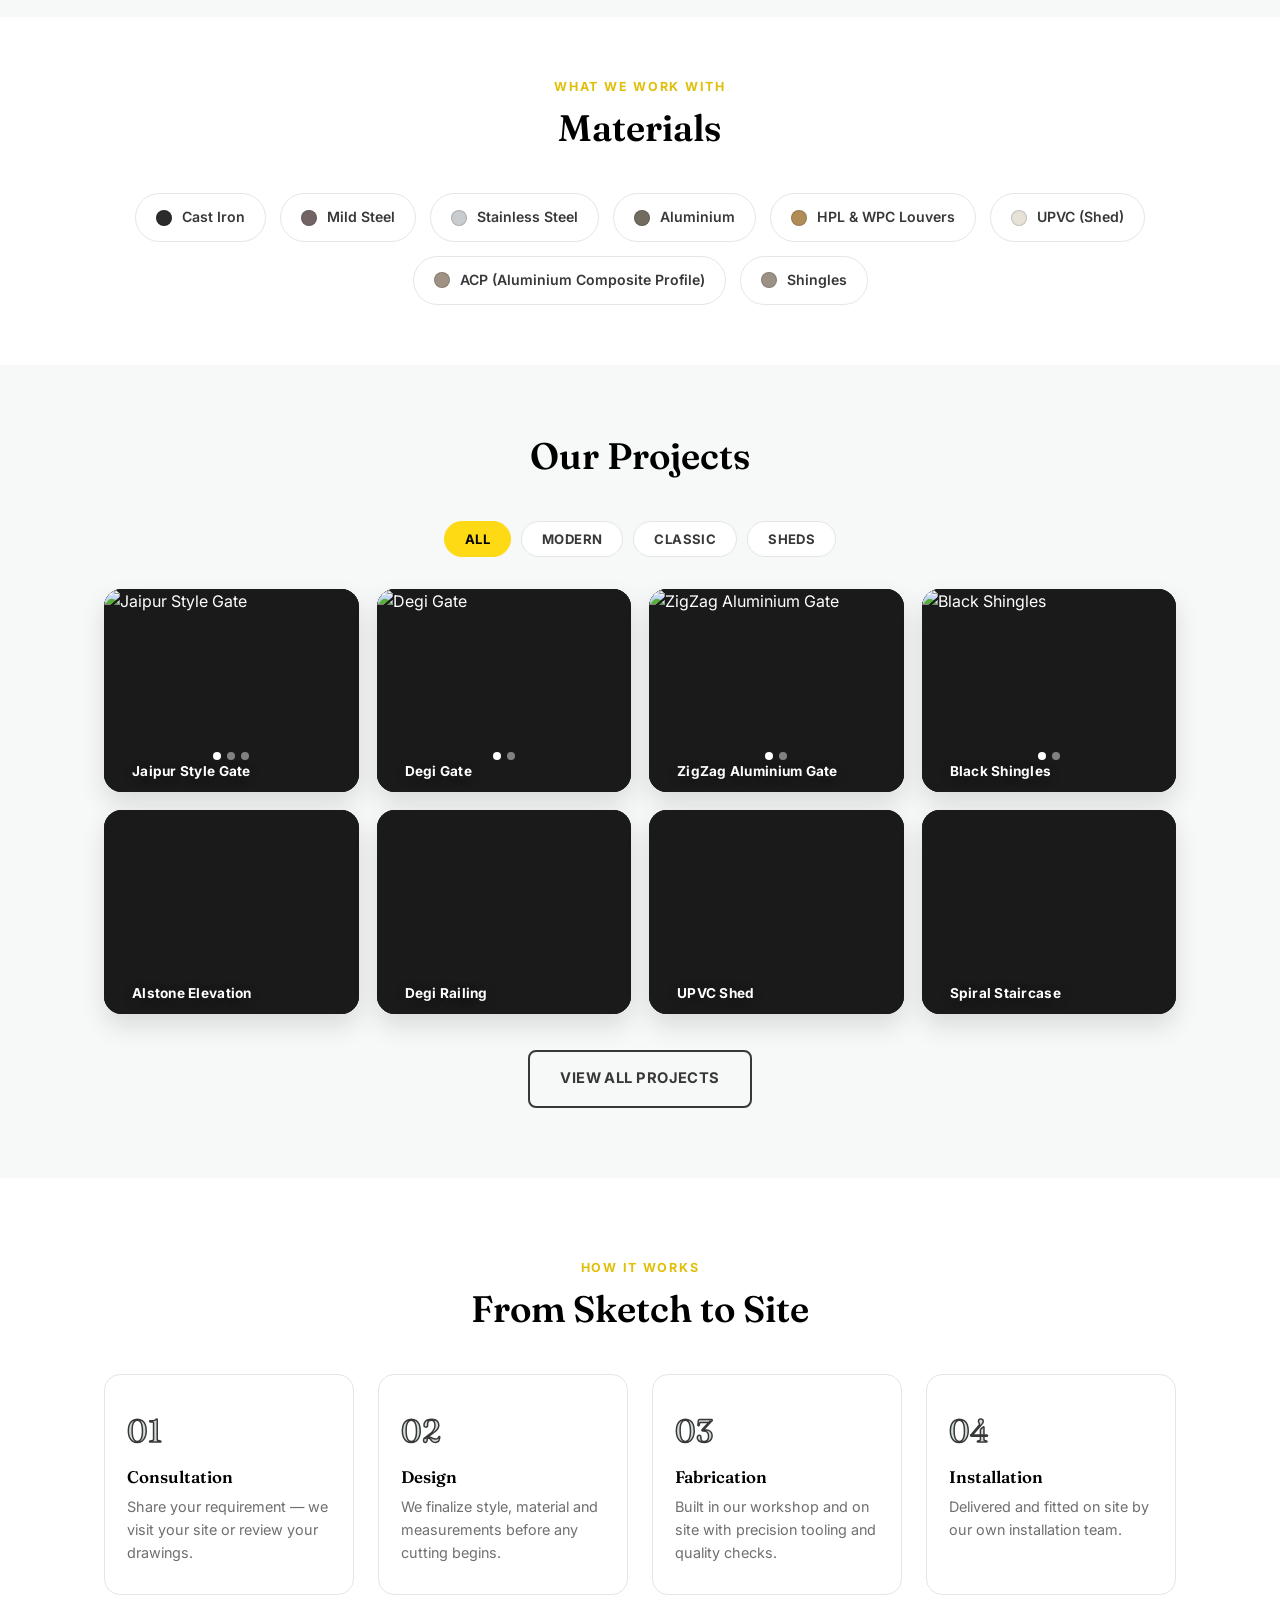
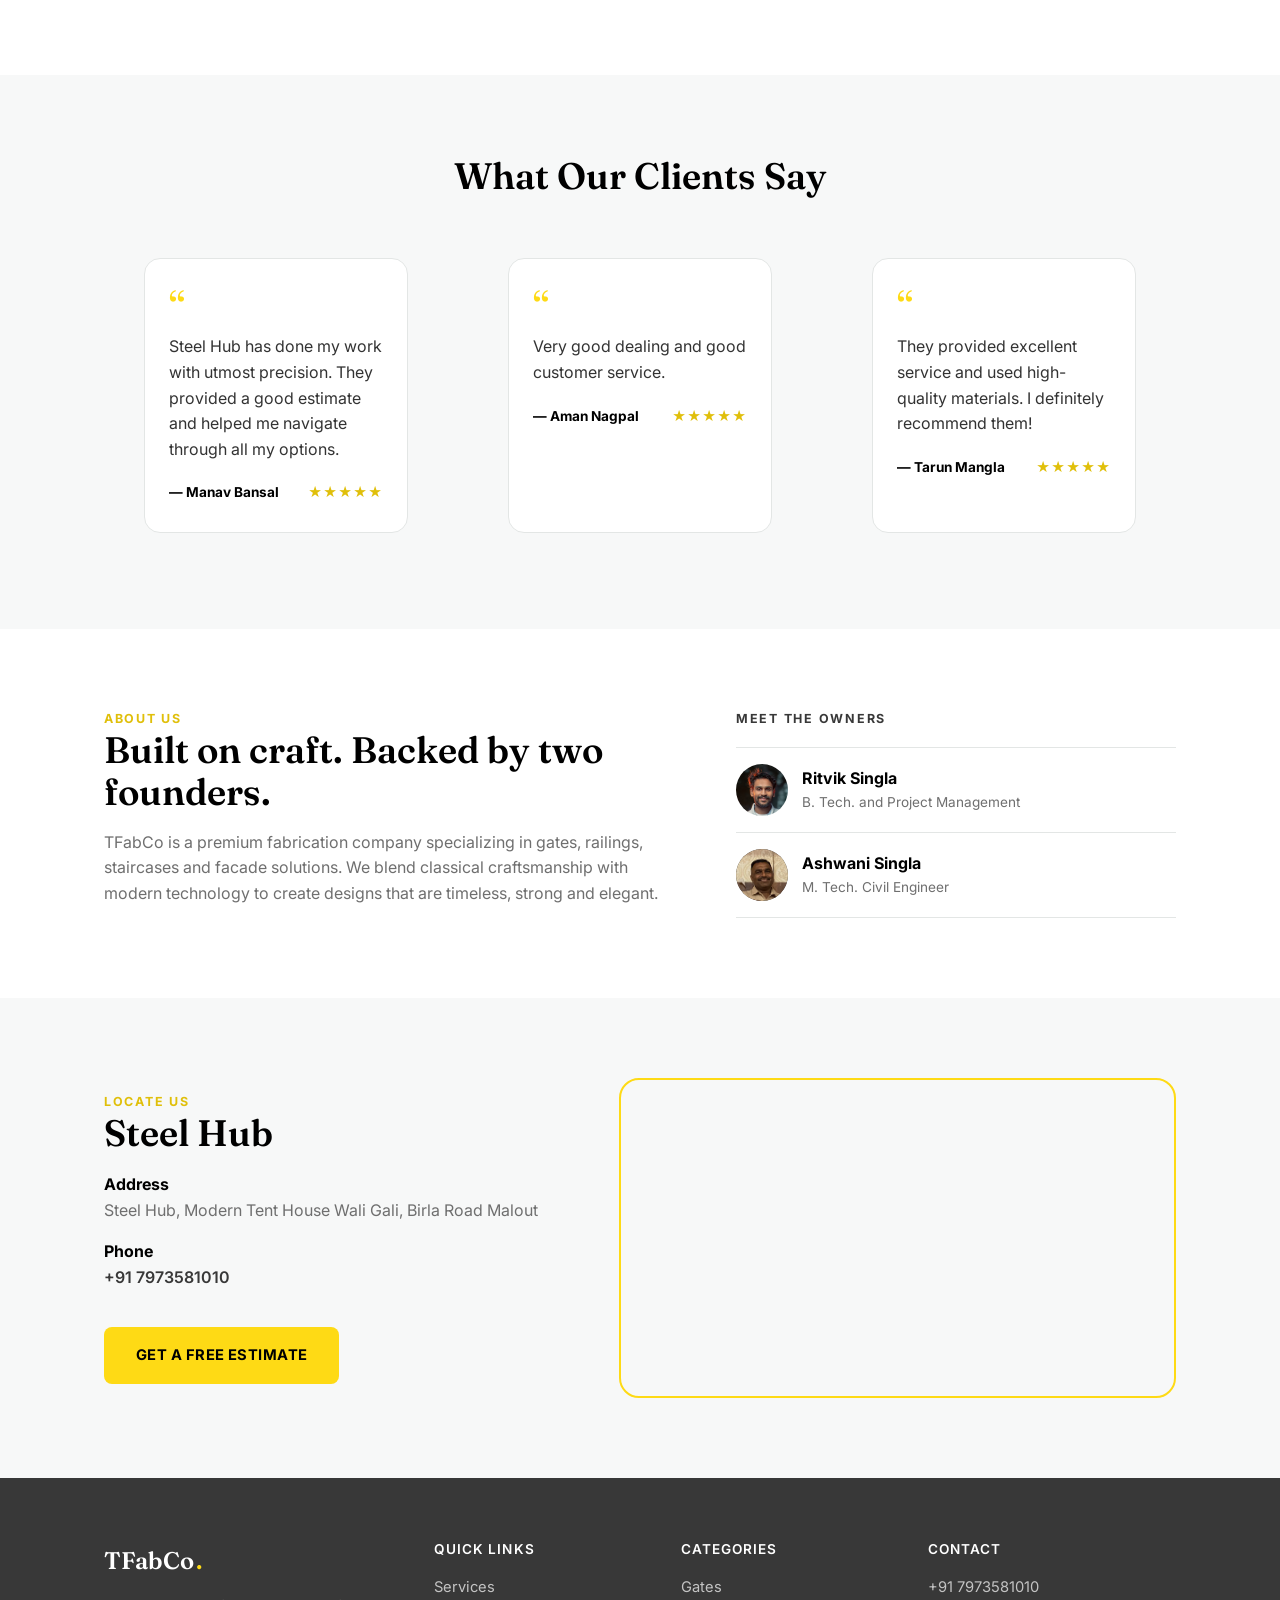
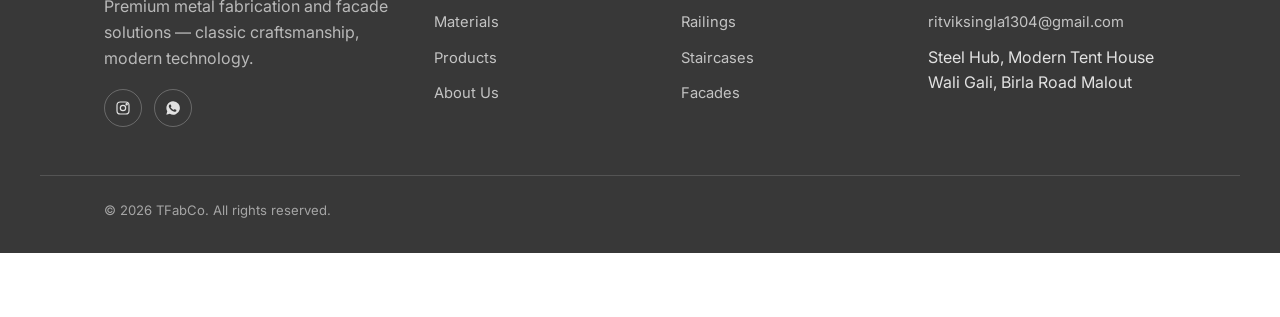
==== commit 28c7644c: "UI/UX cleanup" ====
--- a/index.html
+++ b/index.html
@@ -350,7 +350,7 @@
         <li><a href="products.html?type=gates">Gates</a></li>
         <li><a href="products.html?type=railing">Railings</a></li>
         <li><a href="products.html?type=staircase">Staircases</a></li>
-        <li><a href="products.html?type=cnc-acp-facade">Facades</a></li>
+        <li><a href="products.html?type=facade">Facades</a></li>
       </ul>
     </div>
     <div class="footer-col">
--- a/css/base.css
+++ b/css/base.css
@@ -290,6 +290,7 @@
 .cta-bar-item:hover{ background: var(--yellow-dark); }
 .cta-bar-item:active{ background: var(--black); color: var(--yellow); }
 .cta-bar-item svg{ flex-shrink: 0; }
+.cta-bar-item .label-mobile{ display: none; }
 
 @media (max-width: 640px){
   .cta-bar-item span{ display: none; }
